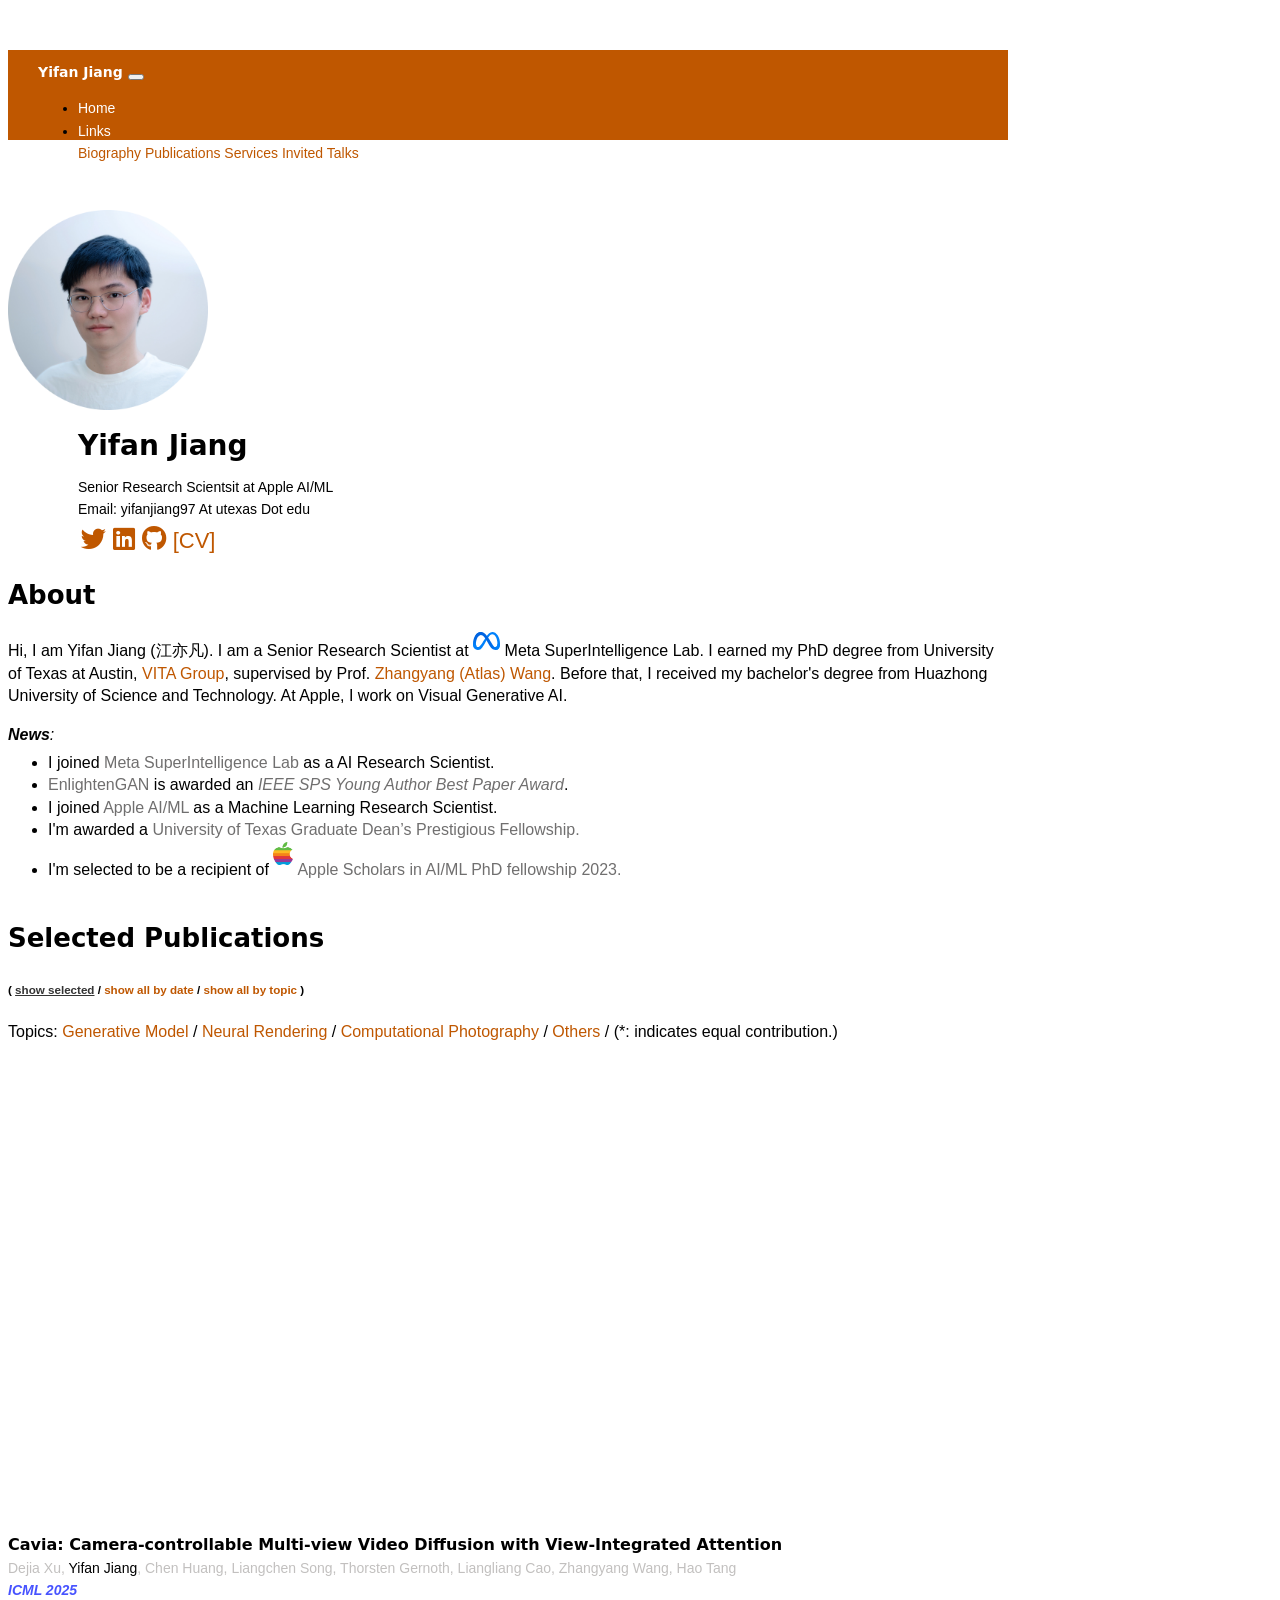
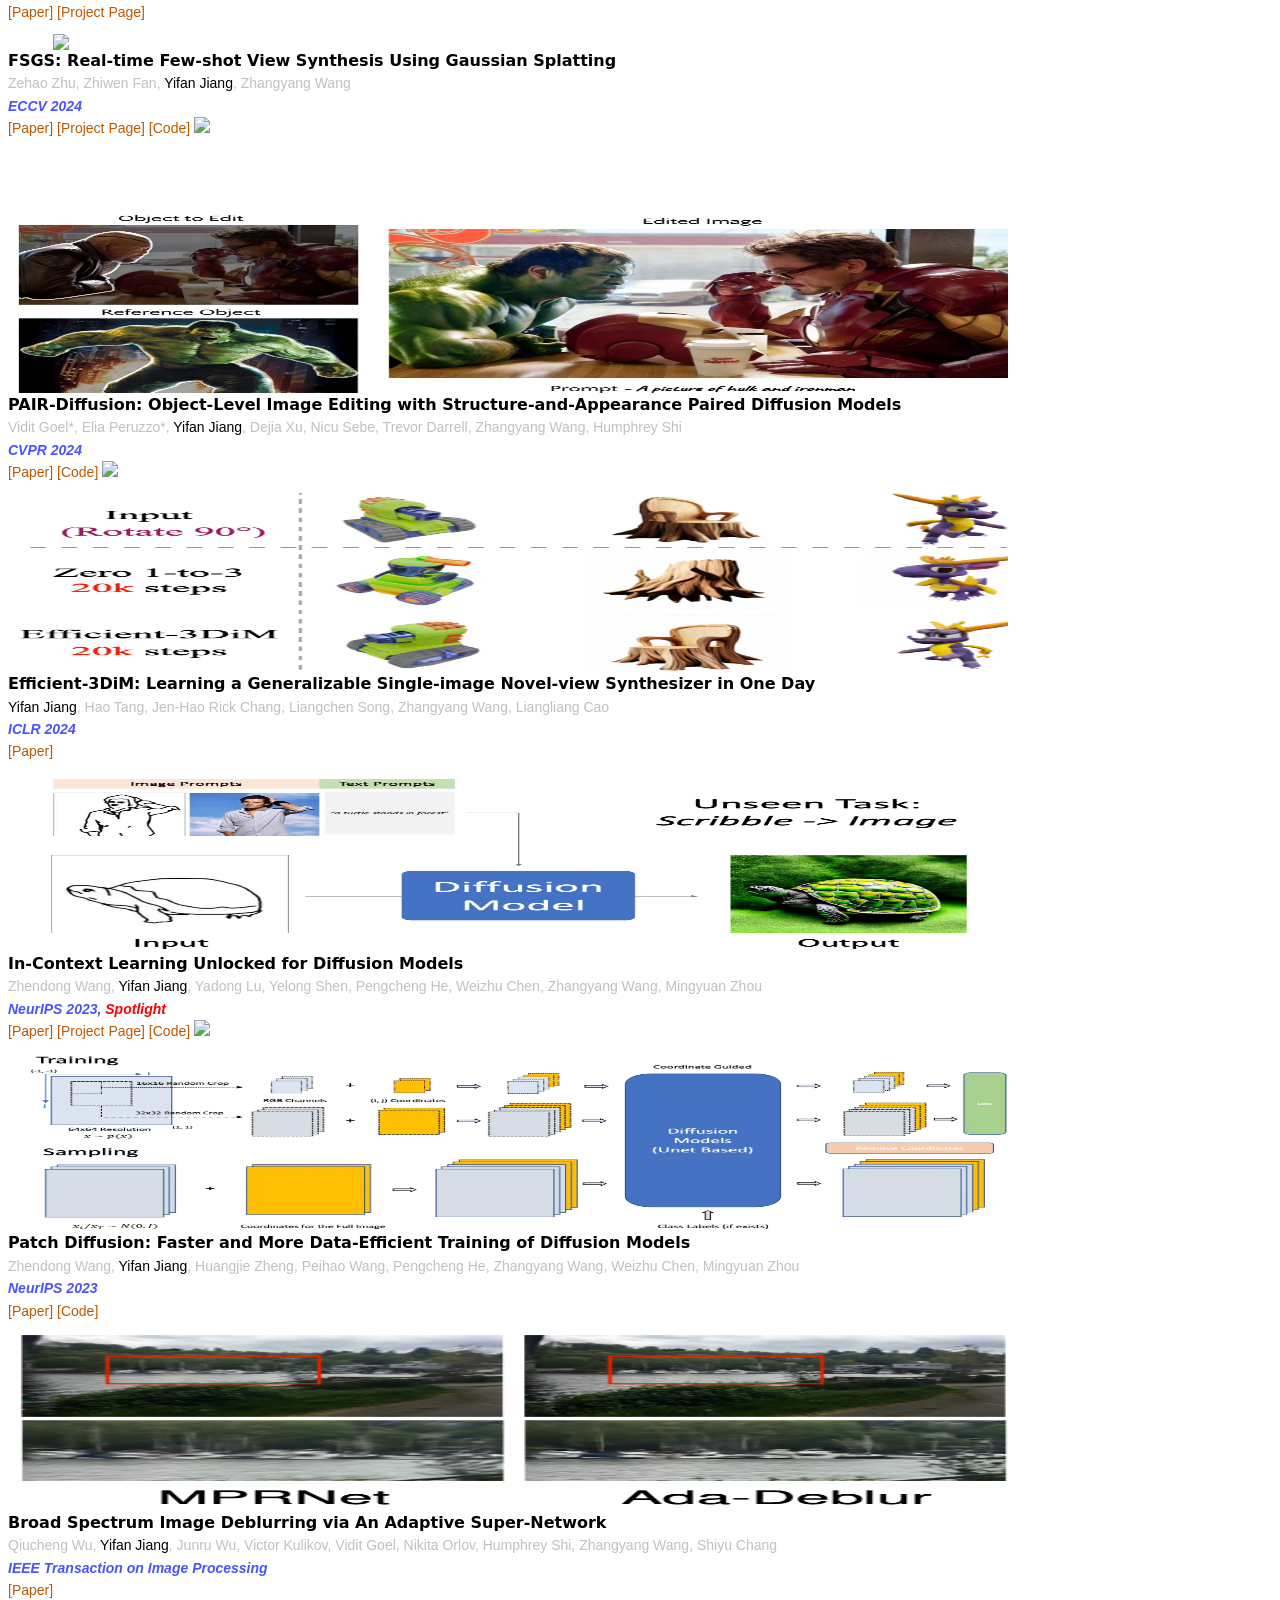
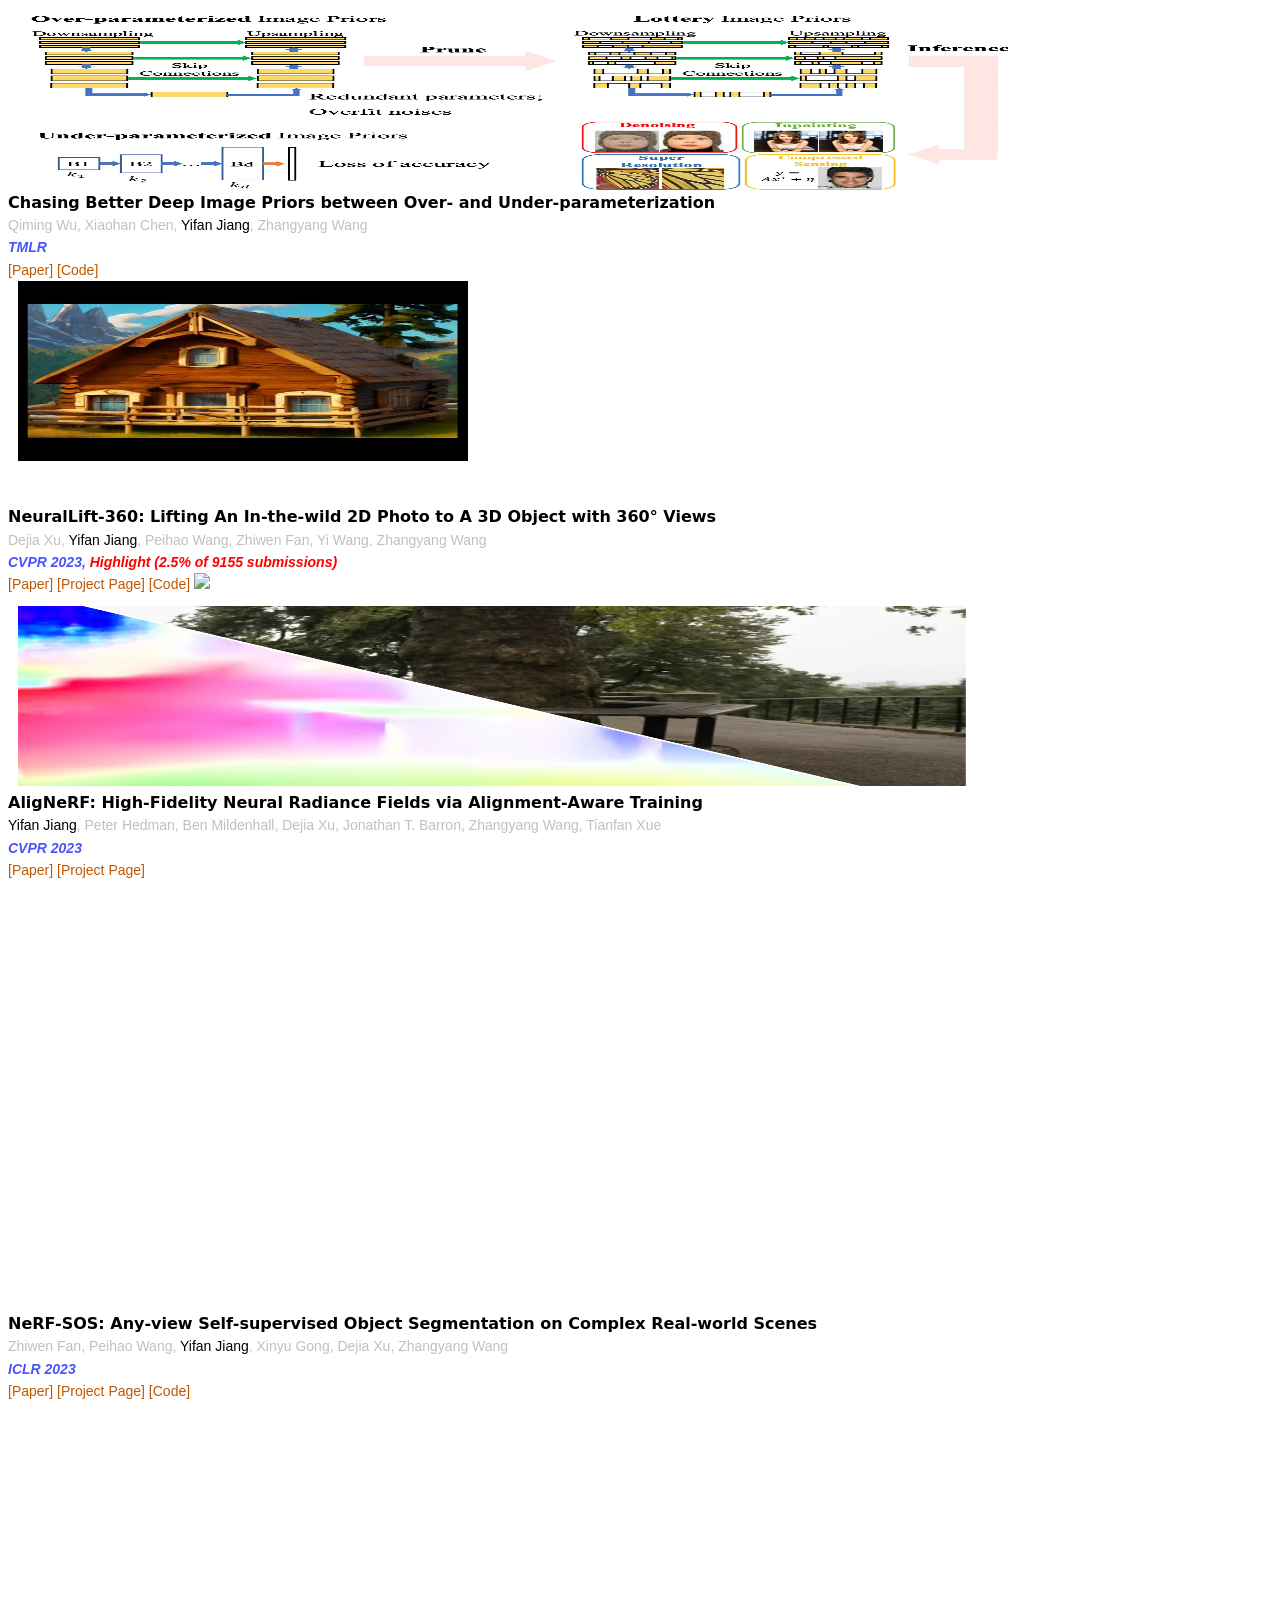
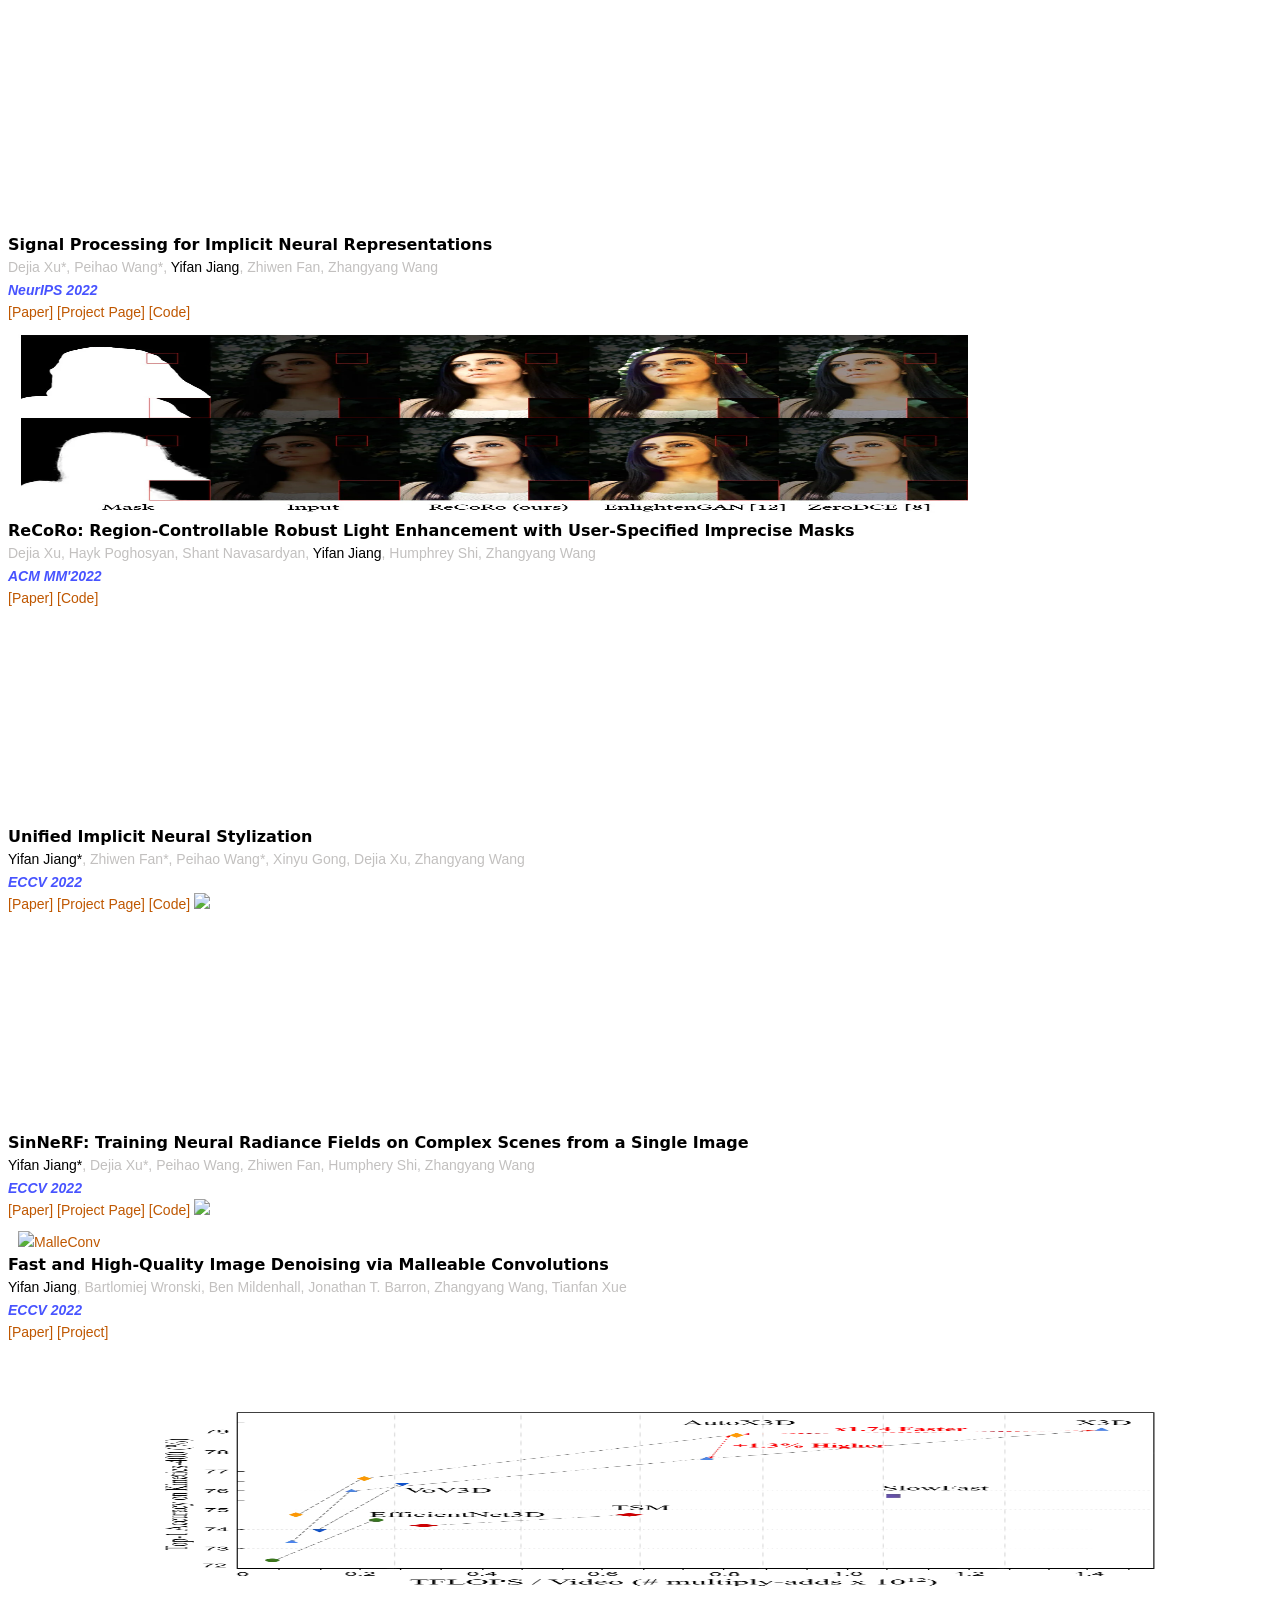
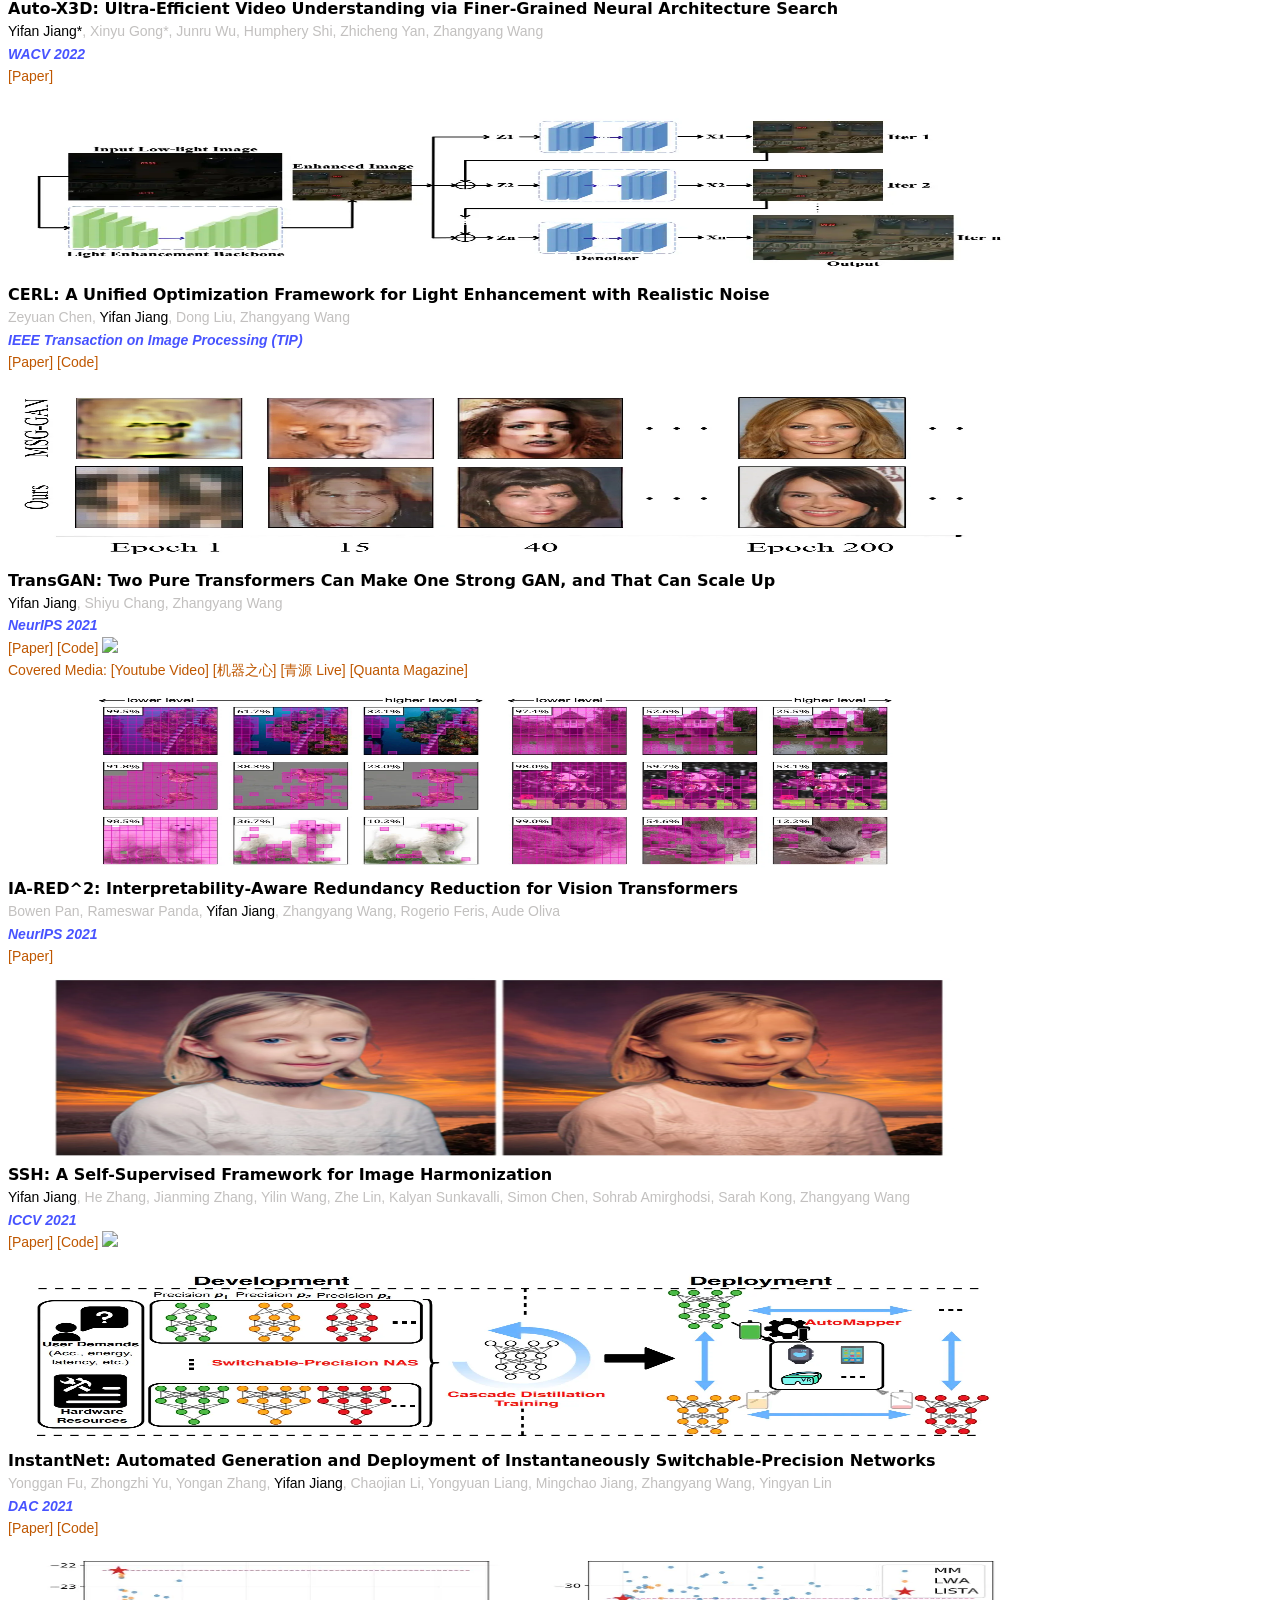
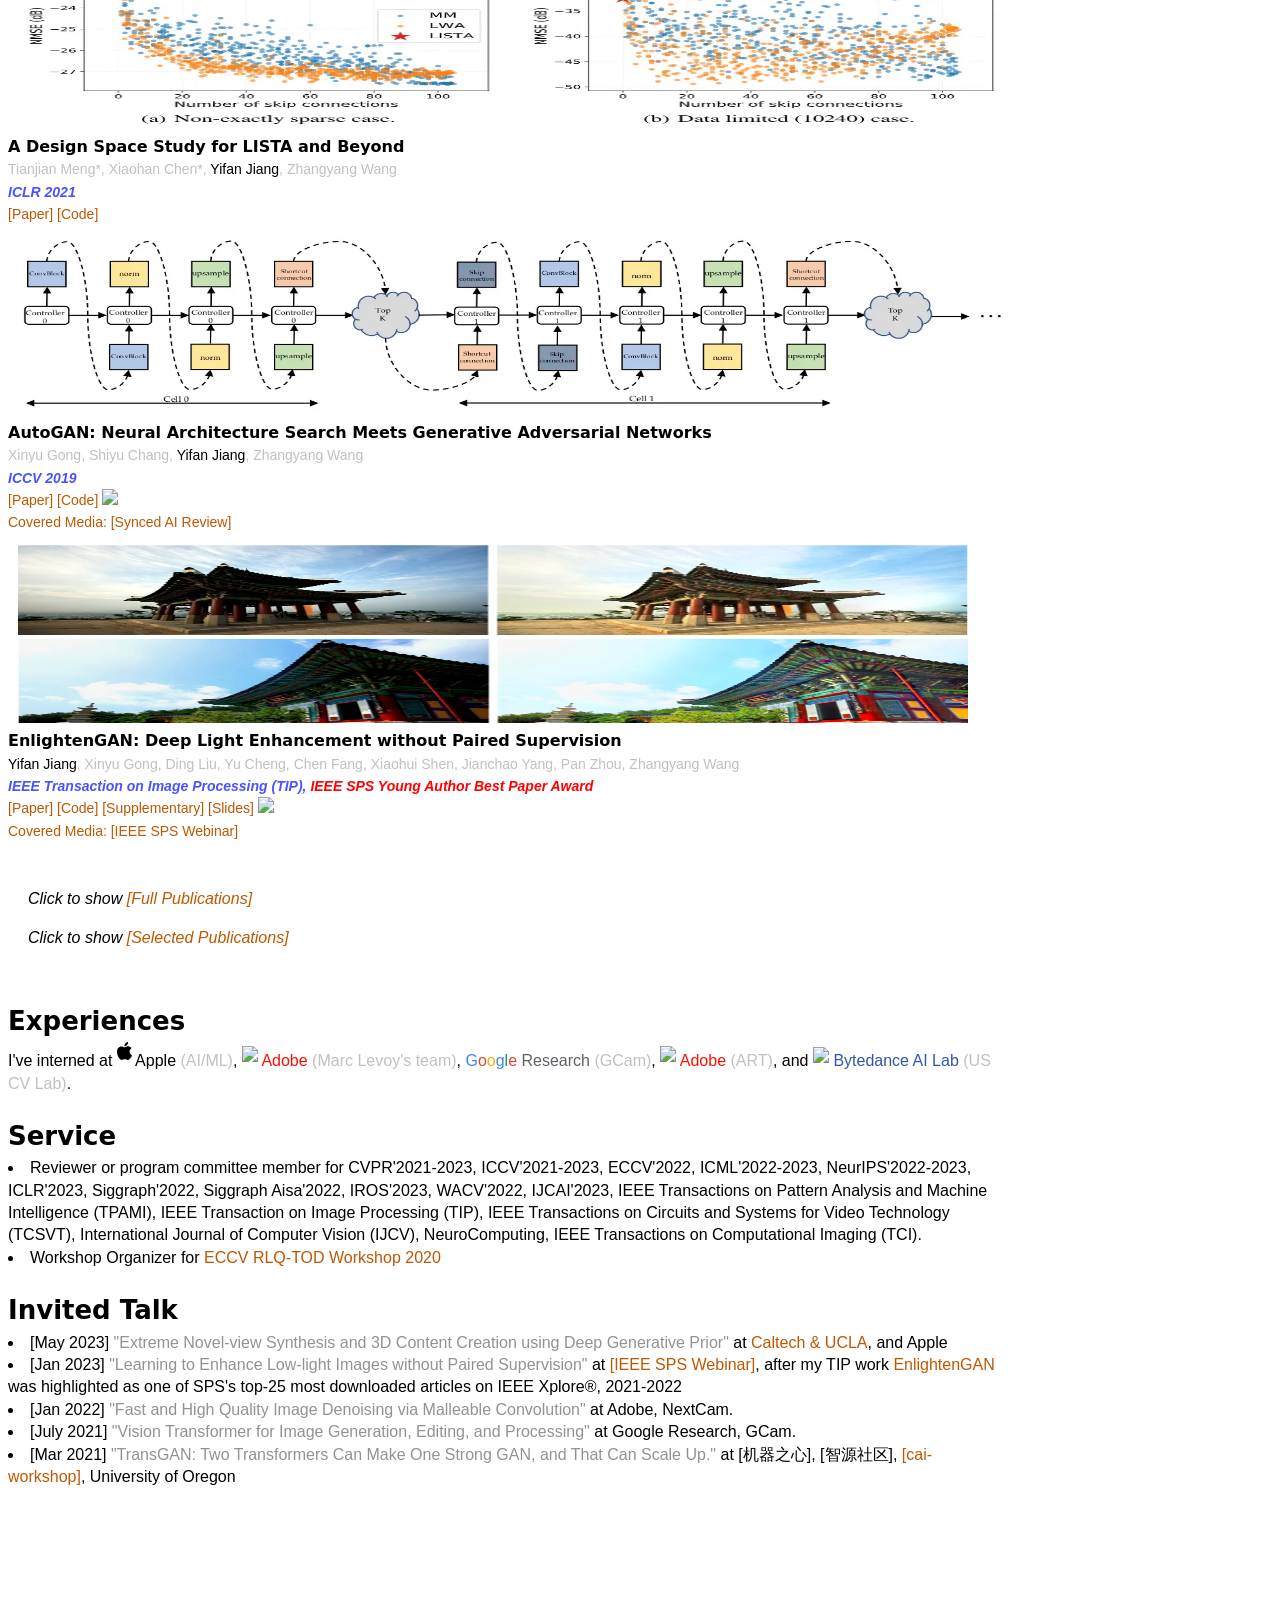
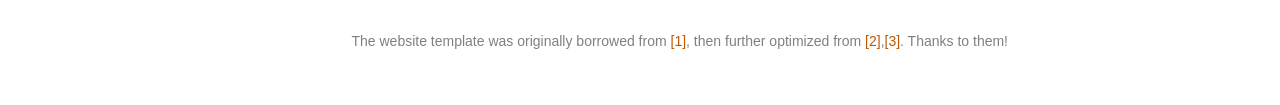
==== index.html @ 9517bfba "job updated" ====
<!DOCTYPE html>
<!-- saved from url=(0021)https://yifanjiang.net/ -->
<html lang="en" class="YifanJiang">

<head>
    <meta http-equiv="Content-Type" content="text/html; charset=UTF-8">
    

    <meta http-equiv="X-UA-Compatible" content="IE=edge">
    <meta name="viewport" content="width=device-width, initial-scale=1, shrink-to-fit=no">
    <meta name="description" content="Yifan Jiang">
    <meta name="author" content="Yifan Jiang">
    <meta name="keywords" content="Yifan Jiang,ComputerVision,Machine,Learning">

    <script type="text/javascript" async="" src="./analytics.js"></script>
    <script async="" src="./analytics.js"></script>
    <!-- <script src="./9JZkBilUSmGpH8F5SvwGOfpXbTA.js"></script> -->
    <script src="./js"></script>
    <link href="./assets/favicon.png" rel="icon">
    <link rel="stylesheet" href="https://cdnjs.cloudflare.com/ajax/libs/font-awesome/5.15.3/css/all.min.css" />
    <link rel="stylesheet" href="https://cdn.jsdelivr.net/gh/jpswalsh/academicons@1/css/academicons.min.css">

    <!-- Google tag (gtag.js) -->
    <script async src="https://www.googletagmanager.com/gtag/js?id=G-02L3BXBHCW"></script>
    <script>
    window.dataLayer = window.dataLayer || [];
    function gtag(){dataLayer.push(arguments);}
    gtag('js', new Date());

    gtag('config', 'G-02L3BXBHCW');
    </script>
    


    <link href="./bootstrap.min.css" rel="stylesheet">

    <link href="./css" rel="stylesheet">


    <link href="./fontawesome.css" rel="stylesheet">
    <link href="./solid.css" rel="stylesheet">
    <!-- <link href="./brands.css" rel="stylesheet"> -->

    <!-- <link href="./academicons.min.css" rel="stylesheet"> -->

    <link href="./style.css" rel="stylesheet">
    <link href="./font.css" rel="stylesheet">
    <title>Yifan Jiang @ University of Texas at Austin</title>
</head>
<style>
    .tooltip {
        position: relative;
        display: inline-block;
        border-bottom: 1px dotted #bf5700;
    }
    
    .tooltip .tooltiptext {
        visibility: hidden;
        width: 120px;
        background-color: #bf5700;
        color: #fff;
        text-align: center;
        border-radius: 6px;
        padding: 5px 0;
        
        /* 定位 */
        position: absolute;
        z-index: 1;
        top: 105%;
    }
    
    .tooltip:hover .tooltiptext {
        visibility: visible;
    }
</style>
<body data-gr-c-s-loaded="true">
    <div class="container-fluid">
        <nav class="navbar navbar-expand-sm navbar-dark fixed-top">

            <div class="container-fluid">
                <a class="navbar-brand" href="https://yifanjiang.net/#">
                    <serif>Yifan Jiang</serif>
                </a>
                <button class="navbar-toggler" type="button" data-toggle="collapse" data-target="#navbarToggler"
                    aria-controls="navbarToggler" aria-expanded="false" aria-label="Toggle navigation">
                    <span class="navbar-toggler-icon"></span>
                </button>
                <div class="collapse navbar-collapse" id="navbarToggler">
                    <ul class="navbar-nav ml-auto">
                        <li class="nav-item">
                            <a class="nav-item nav-link" href="https://yifanjiang.net/#home">Home</a>
                        </li>
                        <li class="nav-item dropdown">
                            <a class="nav-link dropdown-toggle" href="https://yifanjiang.net/#"
                                id="navbarDropdownMenuLink" role="button" data-toggle="dropdown" aria-haspopup="true"
                                aria-expanded="false">
                                Links
                            </a>
                            
                            <div class="dropdown-menu dropdown-menu-right dropdown-menu-xl-left"
                                aria-labelledby="navbarDropdownMenuLink">
                                <a class="dropdown-item" href="https://yifanjiang.net/#bio">Biography</a>
                                <a class="dropdown-item" href="https://yifanjiang.net/#pub">Publications</a>
                                <a class="dropdown-item" href="https://yifanjiang.net/#services">Services</a>
                                <a class="dropdown-item" href="https://yifanjiang.net/#invited-talks">Invited Talks</a>
                            </div>
                        </li>
                    </ul>
                </div>
            </div>
        </nav>
        <div class="sec-wrapper home-wrapper" id="home" style="background-color: white;">
            <div class="container-fluid">
                <div class="row align-items-center">
                    <div class="picture">
                        <div class="col-sm-auto col-wrapper">
                            <img src="./YifanJiang.jpg" class="img-responsive" style="width: 200px;" alt="Yifan Jiang">
                        </div>
                    </div>
                    <div class="col-sm col-wrapper">
                        <div class="description">
                            <h1 class="name">Yifan Jiang</h1>
                            <div>Senior Research Scientsit at Apple AI/ML</div>
                            <div>Email: yifanjiang97 At utexas Dot edu</div>
                            <div >
                                
                                <a href="https://scholar.google.com/citations?user=PMeFEOIAAAAJ&hl=en" class="ai ai-google-scholar"></a>
                                <a href="https://twitter.com/YifanJiang17" class="fab fa-twitter"></a>
                                <a href="https://www.linkedin.com/in/yifanjiang97/" class="fab fa-linkedin"></a>
                                <a href="https://github.com/yifanjiang19" class="fab fa-github"></a>
                                <!-- <br> -->
                                <a style="font-size: 22px;" href="./Yifan_Jiang_CV.pdf">[CV]</a>
                                <!-- <a href="./RS.pdf">[Research Statement]</a> -->
                                <!-- <a href="./Yifan_Jiang_CV.pdf">[CV]</a>
                                <a href="./Research_Statement.pdf">[Research Statement]</a>
                                <a href="https://github.com/yifanjiang19">[Github]</a>
                                <a href="https://scholar.google.com/citations?user=PMeFEOIAAAAJ&hl=en" >[Google Scholar]</a>
                                <a href="https://twitter.com/YifanJiang17">[Twitter]</a> -->
                            </div>
                        </div>
                    </div>
                    <!-- <div class="col-sm-12 col-lg col-wrapper">
                        <div class="interests">
                            <h2 class="section-title">Research Interests</h2>
                            <ul>
                                <li>Generative Models</li>
                                <li>Computational Photography</li>
                                <li>3D Vision</li>
                            </ul>
                        </div>
                    </div> -->
                </div>
            </div>
        </div>
        <div class="sec-wrapper bio-wrapper" id="bio">
            <div class="container-fluid">
                <div class="row">
                    <div class="col col-wrapper">
                    </div>
                </div>
                <div class="row">
                    <div class="col col-wrapper" style="font-size:12pt">
                        <div class="col col-wrapper">
                            <div class="section-title">About</div>
                        </div>
                        <p>
                            Hi, I am Yifan Jiang (江亦凡). I am a Senior Research Scientist at <img src="./assets/Meta.svg" style="height: 18px; margin-bottom: 6px;"></img> Meta SuperIntelligence Lab. I earned my PhD degree from University of Texas at Austin, <a
                                href="https://vita-group.github.io">VITA Group</a>, supervised by Prof. <a
                                href="https://vita-group.github.io">Zhangyang (Atlas) Wang</a>. Before that, I received my bachelor's degree from Huazhong University of Science and Technology. At Apple, I work on Visual Generative AI. 
                            
                            <!-- My interests include Deep Learning and Computer Vision. Now I mainly work on the area of Generative Models, Computational Photography, and 3D vision. -->
                        </p>
                        <!-- <p id="research-interests">The central goal of my research is to develop intelligent machines with the capacity to faithfully recreate our visual
                            reality. I strive to achieve this by bridging the gap between the visual contents from physical world and from virtual environment. My research aims to contribute to the advancement of techniques enabling more effective restoration of our visual world in digital formats, as well as facilitating the seamless rendering of artistic effects with greater ease and finesse. Especially, I mainly study three topics:</p>
                        <ul>
                            <li><b>Generative Model:</b> Generative Adversarial Networks, Diffusion Model, Variational Autoencoder</li>
                            <li><b>Neural Rendering:</b> Differentiable Rendering, Image-based Rendering, Neural Radiance Fields</li>
                            <li><b>Computational Phtography:</b> Inverse Problem, 2D/3D Editing and Manipulation</li>
                        </ul> -->

                        <P style="font-style:italic">
                            <b>News</b>: 
                            <ul style="margin-top: -10px;">
                                <li>I joined <a style="color:#706f6f;">Meta SuperIntelligence Lab</a> as a AI Research Scientist.</li>
                                <li><a href="https://arxiv.org/abs/1906.06972" style="color:#706f6f;">EnlightenGAN</a> is awarded an <a style="color:#706f6f;font-style:italic">IEEE SPS Young Author Best Paper Award</a>.</li>
                                <li>I joined <a style="color:#706f6f;">Apple AI/ML</a> as a Machine Learning Research Scientist.</li>
                                <li> I'm awarded a <a href="https://gradschool.utexas.edu/finances/fellowships/deans-supplement" style="color:#706f6f;">University of Texas Graduate Dean’s Prestigious Fellowship.</a></li>
                                <li>I'm selected to be a recipient of <img style="width:20px; margin-bottom:10px; margin-right:4px" src="./assets/apple_1.png"></img><a href="https://machinelearning.apple.com/updates/apple-scholars-aiml-2023" style="color:#706f6f;">Apple Scholars in AI/ML PhD fellowship 2023.</a> </li>
                            </ul>
                        </P>

                        <!-- <div >
                            <a style="font-size:14pt; font-weight:bold">News</a>
                            <li style="font-style:italic">I received <img style="width:14px; margin-bottom:6px; margin-right:4px" src="./assets/Apple.svg"></img><a style="color:#706f6f;">Apple PhD Fellowship 2023.</a></li>
                            <li> EnlightenGAN has been identified as Top-25 downloaded articles, among papers published in all 19 Transactions (including the famous SPM, TIP, TSP, TMI, TCI…) owned by IEEE Signal Processing Society.</li>
                            <li>Oct 2021: One papers is accepted by WACV'2022.</li>
                            <li>Sept 2021: Two papers are accepted by NeurIPS'2021.</li>
                            <li>July 2021: One paper is accepted by ICCV'2021.</li>
                            <li>May 2021: I will join <i style="font-weight:bold">Google Research</i> as a research intern this summer.</li>
                            <li>Feb 2021: One paper is accepted by DAC'2021.</li>
                            <li>Jan 2021: One paper is accepted by ICLR'2021.</li>
                            <li>Dec 2020: One paper is accepted by IEEE TIP.</li>
                            <li>Oct 2020: <a href="https://arxiv.org/abs/1906.06972">EnlightenGAN</a> is included into the open-source GNU Image Manipulation Program toolbox (<a href="https://github.com/kritiksoman/GIMP-ML">GIMP-ML</a>), as enighten plugin. I will keep on developing practical tools for real-world application!</li> 
                            <li>July 2020: I will co-lead <a href="https://rlq-tod.github.io/index.html">ECCV RLQ-TOD Workshop 2020</a>. Welcome to submit your work and join the challenge!</li>
                            <li>May 2020: I will join <i style="font-weight:bold">Adobe</i> as a research intern during this summer in San Jose, CA.</li>
                        </div> -->



                    </div>
                </div>
            </div>
        </div>
<!-- 
        <div class="sec-wrapper exp-wrapper" id="exp">
            <div class="container-fluid">
                <div class="row">
                    <div class="col col-wrapper">
                        <div class="section-title">Experience</div>
                    </div>
                </div>

                <div class="row align-items-center section-item">
                    <div class="col-sm-9 col-lg-12 col-wrapper">
                        <div class="row">
                            <div class="figure">
                                <a href="https://research.google/"><img src="./assets/adobe.png"></a>
                            </div>
                            <div class="col-lg-4 col-wrapper">
                                <div class="title">
                                    <a href="https://www.adobe.com/careers.html">Adobe</a>
                                </div>
                                <div class="info">
                                    <div>Research Intern with <a href="http://graphics.stanford.edu/~levoy/">Marc
                                            Levoy</a>'s team</div>
                                    <div>Working with:
                                        <a href="https://likesum.github.io/">Zhihao Xia</a>,
                                        <a href="https://ceciliavision.github.io/">Cecilia Zhang</a>,
                                        <a href="https://xiuming.info/">Xiuming Zhang</a>,
                                        <a href="https://people.csail.mit.edu/jiawen/">Jiawen Chen</a>
                                    </div>
                                    <div class="location">Sanjose, CA, USA</div>
                                </div>
                            </div>
                            <div class="col-md-4 col-wrapper">
                                <time>May. 2022 - </time>
                            </div>
                        </div>
                    </div>
                </div>

                <div class="row align-items-center section-item">
                    <div class="col-sm-9 col-lg-12 col-wrapper">
                        <div class="row">
                            <div class="figure">
                                <a href="https://research.google/"><img src="./assets/google.png"
                                        style="height:80%; width:80%"></a>
                            </div>
                            <div class="col-lg-4 col-wrapper">
                                <div class="title">
                                    <a href="https://research.google/">Google Research</a>
                                </div>
                                <div class="info">
                                    <div>Research Intern with Gcam team</div>
                                    <div>Worked with:
                                        <a href="https://people.csail.mit.edu/tfxue/">Tianfan Xue</a>,
                                        <a href="https://bartwronski.com/about/">Bartlomiej Wronski</a>,
                                        <a href="https://bmild.github.io/">Ben Mildenhall</a>,
                                        <a href="https://scholar.google.co.uk/citations?user=dNCrPskAAAAJ&hl=en">Peter
                                            Hedman</a>,
                                        <a href="https://jonbarron.info/">Jonathan T. Barron</a>
                                    </div>
                                    <div class="location">Mountain View, CA, USA</div>
                                </div>
                            </div>
                            <div class="col-md-4 col-wrapper">
                                <time>May. 2021 - May. 2022</time>
                            </div>
                        </div>
                    </div>
                </div>

                <div class="row align-items-center section-item">
                    <div class="col-sm-9 col-lg-12 col-wrapper">
                        <div class="row">
                            <div class="figure">
                                <a href="https://www.adobe.com/careers.html"><img src="./assets/adobe.png"></a>
                            </div>
                            <div class="col-lg-4 col-wrapper">
                                <div class="title">
                                    <a href="https://www.adobe.com/careers.html">Adobe</a>
                                </div>
                                <div class="info">
                                    <div>Research Intern with Applied Research Team</div>
                                    <div>Worked with:
                                        <a href="https://sites.google.com/site/hezhangsprinter/">He Zhang</a>,
                                        <a href="https://jimmie33.github.io/">Jianming Zhang</a>,
                                        <a href="https://yilinwang.org/">Yilin Wang</a>,
                                        <a href="https://sites.google.com/site/zhelin625/">Zhe Lin</a>,
                                        <a href="http://www.kalyans.org/">Kalyan Sunkavalli</a>,
                                    </div>
                                    <div class="location">Sanjose CA, USA</div>
                                </div>
                            </div>
                            <div class="col-md-4 col-wrapper">
                                <time>May. 2020 - Aug. 2020</time>
                            </div>
                        </div>
                    </div>
                </div>

                <div class="row align-items-center section-item">
                    <div class="col-sm-9 col-lg-12 col-wrapper">
                        <div class="row">
                            <div class="figure">
                                <a href="https://openreview.net/forum?id=GMgHyUPrXa"><img
                                        src="./assets/ByteDance_Logo.png" alt="ISTA"></a>
                            </div>
                            <div class="col-lg-4 col-wrapper">

                                <div class="title">
                                    <a href="https://ailab.bytedance.com/">Bytedance AI Lab</a>
                                </div>
                                <div class="info">
                                    <div>Research Intern</div>
                                    <div>Worked with: <a
                                            href="https://scholar.google.com/citations?user=PGtHUI0AAAAJ&hl=en">Ding
                                            Liu</a>, <a
                                            href="https://scholar.google.com/citations?user=Vu1OqIsAAAAJ&hl=en">Chen
                                            Fang</a>, and <a
                                            href="https://scholar.google.com/citations?user=pViZYwIAAAAJ&hl=en">Xiaohui
                                            Shen</a>,
                                        <a href="http://scholar.google.com/citations?user=HWFvq_wAAAAJ&hl=en">Jianchao
                                            Yang</a>.
                                    </div>
                                    <div class="location">Beijing, China</div>
                                </div>
                            </div>
                            <div class="col-md-4 col-wrapper">
                                <time>Jan. 2019 - June. 2019</time>
                            </div>
                        </div>
                    </div>
                </div> -->

            <!-- </div>
        </div> -->

        <div class="sec-wrapper pub-wrapper" id="pub">
            <div class="container-fluid" id="main-pub-container">
                <div class="row">
                    <div class="col col-wrapper">
                        <div class="section-title" id="selected_publication">Selected Publications</div>
                    </div>
                </div>
                <h5 class="subtitle" id="all-publications">
                    (
                    <a id="publication-by-selected" href="javascript:;" ,="" onclick="publicationBySelected();"
                        class="activated">show selected</a> /
                    <a id="publication-by-date" href="javascript:;" ,="" onclick="publicationByDate();" class="">show
                        all by date</a> /
                    <a id="publication-by-topic" href="javascript:;" ,="" onclick="publicationByTopic();" class="">show
                        all by topic</a>
                    )
                </h5>
                <p class="subtitle-aux"><span class="bold">Topics:</span>
                    <a href="./#topic-Generative-Model" onclick="return publicationByTopicSpecific(this)"
                        data-topic="Generative-Model" class="">Generative Model</a> /
                    <a href="./#topic-3D-Vision" onclick="return publicationByTopicSpecific(this)"
                        data-topic="3D-Vision" class="">Neural Rendering</a> /
                    <a href="./#topic-Image-Synthesis-and-Processing" onclick="return publicationByTopicSpecific(this)"
                        data-topic="Image-Synthesis-and-Processing" class="">Computational Photography</a> /
                    <a href="./#topic-AutoML-and-Efficiency" onclick="return publicationByTopicSpecific(this)"
                        data-topic="AutoML-and-Efficiency" class="">Others</a> /
                    <span class="note">(*: indicates equal contribution.)</span>
                </p>

                

                <div id="main-pub-card-container" class="">

                    <div class="pub-card" data-topic="3D-Vision" data-year="2024" data-selected="true">
                        <div class="row align-items-center section-item">
                            <div class="col-xs-12 col-md-3 col-lg-4 col-wrapper">
                                <div class="figure">
                                    <div style="overflow: hidden;">
                                        <!-- <img src="./assets/cavia.mp4" style="padding-left:45px; float:left; display:inline"></img> -->
                                        <video src="./assets/cavia.mp4" style="width:95%; float:left;margin-left:2%; display:inline" loop autoplay muted
                                            playsinline></video>
                                    </div>
                                </div>
                            </div>
                            <div class="col-xs-12 col-md-9 col-lg-8 col-wrapper">
                                <div class="title">
                                    <a>
                                        Cavia: Camera-controllable Multi-view Video Diffusion with View-Integrated Attention
                                    </a>
                                </div>
                                <div class="authors">
                                    Dejia Xu,
                                    <me>Yifan Jiang</me>, 
                                    Chen Huang,
                                    Liangchen Song, 
                                    Thorsten Gernoth, 
                                    Liangliang Cao, 
                                    Zhangyang Wang, 
                                    Hao Tang
                                </div>
                                <div><a id="conference">ICML 2025</a></div>
                                <a href="https://arxiv.org/abs/2410.10774">[Paper]</a>
                                <a href="https://ir1d.github.io/Cavia/">[Project Page]</a>
                                </div>
                        </div>
                    </div> 

                    <div class="pub-card" data-topic="3D-Vision" data-year="2024" data-selected="false">
                        <div class="row align-items-center section-item">
                            <div class="col-xs-12 col-md-3 col-lg-4 col-wrapper">
                                <div class="figure">
                                    <div style="overflow: hidden;">
                                        <img src="./assets/FSGS_gif.gif" style="padding-left:45px; float:left; display:inline"></img>
                                    </div>
                                </div>
                            </div>
                            <div class="col-xs-12 col-md-9 col-lg-8 col-wrapper">
                                <div class="title">
                                    <a>
                                        FSGS: Real-time Few-shot View Synthesis Using Gaussian Splatting
                                    </a>
                                </div>
                                <div class="authors">
                                    Zehao Zhu,
                                    Zhiwen Fan,
                                    <me>Yifan Jiang</me>, 
                                    Zhangyang Wang
                                </div>
                                <div><a id="conference">ECCV 2024</a></div>
                                <a href="https://arxiv.org/pdf/2312.00451">[Paper]</a>
                                <a href="https://zehaozhu.github.io/FSGS/">[Project Page]</a>
                                <a href="https://github.com/VITA-Group/FSGS">[Code]</a>
                                <img src="https://img.shields.io/github/stars/VITA-Group/FSGS?style=social"></img>
                            </div>
                        </div>
                    </div> 

                    <div class="pub-card" data-topic="Generative-Model" data-year="2024" data-selected="true">
                        <div class="row align-items-center section-item">
                            <div class="col-xs-12 col-md-3 col-lg-4 col-wrapper">
                                <div class="figure">
                                    <div style="overflow: hidden;">
                                        <!-- <video src="./assets/pair_diffusion.mp4" style="width:90%; padding-left:10px; float:left; margin-top: -20px; display:inline" loop autoplay muted
                                        playsinline></video> -->
                                        <img src="./webp/pair_diffusion.webp" style="width:100%; padding-left:10px; float:left; display:inline"></img>
                                    </div>
                                </div>
                            </div>
                            <div class="col-xs-12 col-md-9 col-lg-8 col-wrapper">
                                <div class="title">
                                    <a>
                                        PAIR-Diffusion: Object-Level Image Editing with Structure-and-Appearance Paired Diffusion Models
                                    </a>
                                </div>
                                <div class="authors">
                                    Vidit Goel*, 
                                    Elia Peruzzo*, 
                                    <me>Yifan Jiang</me>, 
                                    Dejia Xu, 
                                    Nicu Sebe, 
                                    Trevor Darrell, 
                                    Zhangyang Wang, 
                                    Humphrey Shi
                                </div>
                                <div><a id="conference">CVPR 2024</a></div>
                                <a href="https://arxiv.org/abs/2303.17546#">[Paper]</a>
                                <a href="https://github.com/Picsart-AI-Research/PAIR-Diffusion">[Code]</a>
                                <img src="https://img.shields.io/github/stars/Picsart-AI-Research/PAIR-Diffusion?style=social"></img>
                            </div>
                        </div>
                    </div> 

                    <div class="pub-card" data-topic="Generative-Model" data-year="2024" data-selected="false">
                        <div class="row align-items-center section-item">
                            <div class="col-xs-12 col-md-3 col-lg-4 col-wrapper">
                                <div class="figure">
                                    <div style="overflow: hidden;">
                                        <!-- <video src="./assets/pair_diffusion.mp4" style="width:90%; padding-left:10px; float:left; margin-top: -20px; display:inline" loop autoplay muted
                                        playsinline></video> -->
                                        <img src="./assets/efficient_3dim.jpeg" style="width:100%; padding-left:10px; float:left; display:inline"></img>
                                    </div>
                                </div>
                            </div>
                            <div class="col-xs-12 col-md-9 col-lg-8 col-wrapper">
                                <div class="title">
                                    <a>
                                        Efficient-3DiM: Learning a Generalizable Single-image Novel-view Synthesizer in One Day
                                    </a>
                                </div>
                                <div class="authors">
                                    <me>Yifan Jiang</me>, 
                                    Hao Tang,
                                    Jen-Hao Rick Chang, 
                                    Liangchen Song, 
                                    Zhangyang Wang, 
                                    Liangliang Cao
                                </div>
                                <div><a id="conference">ICLR 2024</a></div>
                                <a href="https://arxiv.org/abs/2310.03015">[Paper]</a>
                            </div>
                        </div>
                    </div> 

                    

                    <div class="pub-card" data-topic="Generative-Model" data-year="2023" data-selected="true">
                        <div class="row align-items-center section-item">
                            <div class="col-xs-12 col-md-3 col-lg-4 col-wrapper">
                                <div class="figure">
                                    <div style="overflow: hidden;">
                                        <img src="./webp/prompt_diffusion.webp" style="width:100%; padding-left:10px; float:left; display:inline"></img>
                                    </div>
                                </div>
                            </div>
                            <div class="col-xs-12 col-md-9 col-lg-8 col-wrapper">
                                <div class="title">
                                    <a>
                                        In-Context Learning Unlocked for Diffusion Models
                                    </a>
                                </div>
                                <div class="authors">
                                    Zhendong Wang, 
                                    <me>Yifan Jiang</me>, 
                                    Yadong Lu, 
                                    Yelong Shen, 
                                    Pengcheng He, 
                                    Weizhu Chen, 
                                    Zhangyang Wang, 
                                    Mingyuan Zhou
                                </div>
                                <div><a id="conference">NeurIPS 2023,</a> <a id="conference"style="color:red; font-style: italic;">Spotlight</a></div>
                                <a href="https://arxiv.org/abs/2305.01115">[Paper]</a>
                                <a href="https://zhendong-wang.github.io/prompt-diffusion.github.io/">[Project Page]</a>
                                <a href="https://github.com/Zhendong-Wang/Prompt-Diffusion">[Code]</a>
                                <img src="https://img.shields.io/github/stars/Zhendong-Wang/Prompt-Diffusion?style=social"></img>
                            </div>
                        </div>
                    </div> 

                    <div class="pub-card" data-topic="Generative-Model" data-year="2023" data-selected="false">
                        <div class="row align-items-center section-item">
                            <div class="col-xs-12 col-md-3 col-lg-4 col-wrapper">
                                <div class="figure">
                                    <div style="overflow: hidden;">
                                        <img src="./webp/patch_diffusion.webp" style="width:100%; padding-left:10px; float:left; display:inline"></img>
                                    </div>
                                </div>
                            </div>
                            <div class="col-xs-12 col-md-9 col-lg-8 col-wrapper">
                                <div class="title">
                                    <a>
                                        Patch Diffusion: Faster and More Data-Efficient Training of Diffusion Models
                                    </a>
                                </div>
                                <div class="authors">
                                    Zhendong Wang, 
                                    <me>Yifan Jiang</me>, 
                                    Huangjie Zheng, 
                                    Peihao Wang, 
                                    Pengcheng He, 
                                    Zhangyang Wang, 
                                    Weizhu Chen, 
                                    Mingyuan Zhou
                                </div>
                                <div><a id="conference">NeurIPS 2023</a></div>
                                <a href="https://arxiv.org/abs/2304.12526">[Paper]</a>
                                <a href="https://github.com/Zhendong-Wang/Patch-Diffusion">[Code]</a>
                            </div>
                        </div>
                    </div> 

                    <div class="pub-card" data-topic="Image-Synthesis-and-Processing" data-year="2023" data-selected="false">
                        <div class="row align-items-center section-item">
                            <div class="col-xs-12 col-md-3 col-lg-4 col-wrapper">
                                <div class="figure">
                                    <div style="overflow: hidden;">
                                        <img src="./assets/adadeblur.png" style="width:100%; padding-left:10px; float:left; display:inline"></img>
                                    </div>
                                </div>
                            </div>
                            <div class="col-xs-12 col-md-9 col-lg-8 col-wrapper">
                                <div class="title">
                                    <a>
                                        Broad Spectrum Image Deblurring via An Adaptive Super-Network
                                    </a>
                                </div>
                                <div class="authors">
                                    Qiucheng Wu, 
                                    <me>Yifan Jiang</me>, 
                                    Junru Wu, 
                                    Victor Kulikov, 
                                    Vidit Goel, 
                                    Nikita Orlov, 
                                    Humphrey Shi,
                                    Zhangyang Wang, 
                                    Shiyu Chang
                                </div>
                                <div><a id="conference">IEEE Transaction on Image Processing</a></div>
                                <a>[Paper]</a>
                            </div>
                        </div>
                    </div> 
                    
                    <div class="pub-card" data-topic="Image-Synthesis-and-Processing" data-year="2023" data-selected="false">
                        <div class="row align-items-center section-item">
                            <div class="col-xs-12 col-md-3 col-lg-4 col-wrapper">
                                <div class="figure">
                                    <div style="overflow: hidden;">
                                        <img src="./webp/LIP.webp" style="width:100%; padding-left:10px; float:left; display:inline"></img>
                                    </div>
                                </div>
                            </div>
                            <div class="col-xs-12 col-md-9 col-lg-8 col-wrapper">
                                <div class="title">
                                    <a>
                                        Chasing Better Deep Image Priors between Over- and Under-parameterization
                                    </a>
                                </div>
                                <div class="authors">
                                    Qiming Wu,
                                    Xiaohan Chen,
                                    <me>Yifan Jiang</me>,
                                    Zhangyang Wang
                                </div>
                                <div><a id="conference">TMLR</a></div>
                                <a href="https://openreview.net/forum?id=EwJJks2cSa">[Paper]</a>
                                <a href="https://github.com/VITA-Group/Chasing-Better-DIPs">[Code]</a>
                            </div>
                        </div>
                    </div> 
                    
                    <div class="pub-card" data-topic="3D-Vision" data-year="2023" data-selected="true">
                        <div class="row align-items-center section-item">
                            <div class="col-xs-12 col-md-3 col-lg-4 col-wrapper">
                                <div class="figure">
                                    <div><img src="./assets/house.jpeg" style="width:45%; padding-left:10px; padding-right:0; padding-top:0; float:left; display:inline"></img></div>
                                    <div><video src="./assets/house.mp4" style="width:45%; padding-left:10px; float:left; display:inline" loop autoplay muted
                                        playsinline></video></div>
                                </div>
                            </div>
                            <div class="col-xs-12 col-md-9 col-lg-8 col-wrapper">
                                <div class="title">
                                    <a>
                                        NeuralLift-360: Lifting An In-the-wild 2D Photo to A 3D Object with 360° Views
                                    </a>
                                </div>
                                <div class="authors">
                                    Dejia Xu,
                                    <me>Yifan Jiang</me>,
                                    Peihao Wang,
                                    Zhiwen Fan,
                                    Yi Wang,
                                    Zhangyang Wang
                                </div>
                                <div><a id="conference">CVPR 2023, </a> <a id="conference"style="color:red; font-style: italic;">Highlight (2.5% of 9155 submissions)</a></div>
                                <a href="https://arxiv.org/pdf/2211.16431.pdf">[Paper]</a>
                                <a href="https://vita-group.github.io/NeuralLift-360/">[Project Page]</a>
                                <a href="https://github.com/VITA-Group/NeuralLift-360">[Code]</a>
                                <img src="https://img.shields.io/github/stars/VITA-Group/NeuralLift-360?style=social"></img>
                            </div>
                        </div>
                    </div> 
                    
                    <div class="pub-card" data-topic="3D-Vision" data-year="2023" data-selected="true">
                        <div class="row align-items-center section-item">
                            <div class="col-xs-12 col-md-3 col-lg-4 col-wrapper">
                                <div class="figure">
                                    <a href="https://arxiv.org/pdf/2211.09682.pdf">
                                        <img src="./webp/alignerf.webp" style="margin-left:10px; width:95%"></img>
                                </div>
                            </div>
                            <div class="col-xs-12 col-md-9 col-lg-8 col-wrapper">
                                <div class="title">
                                    <a>
                                        AligNeRF: High-Fidelity Neural Radiance Fields via Alignment-Aware Training
                                    </a>
                                </div>
                                <div class="authors">
                                    <me>Yifan Jiang</me>,
                                    Peter Hedman,
                                    Ben Mildenhall,
                                    Dejia Xu,
                                    Jonathan T. Barron,
                                    Zhangyang Wang,
                                    Tianfan Xue
                                </div>
                                <div><a id="conference">CVPR 2023</a></div>
                                <a href="https://arxiv.org/pdf/2211.09682.pdf">[Paper]</a>
                                <a href="https://yifanjiang.net/alignerf">[Project Page]</a>
                            </div>
                        </div>
                    </div>
                    <div class="pub-card" data-topic="3D-Vision" data-year="2023" data-selected="false">
                        <div class="row align-items-center section-item">
                            <div class="col-xs-12 col-md-3 col-lg-4 col-wrapper">
                                <div class="figure">
                                        <video src="./assets/nerf_sos.mp4" style="width:85%; margin-left:10px" loop
                                            autoplay muted playsinline></video>
                                </div>
                            </div>
                            <div class="col-xs-12 col-md-9 col-lg-8 col-wrapper">
                                <div class="title">
                                    <a>
                                        NeRF-SOS: Any-view Self-supervised Object Segmentation on Complex Real-world Scenes
                                    </a>
                                </div>
                                <div class="authors">
                                    Zhiwen Fan,
                                    Peihao Wang,
                                    <me>Yifan Jiang</me>,
                                    Xinyu Gong,
                                    Dejia Xu,
                                    Zhangyang Wang
                                </div>
                                <div><a id="conference">ICLR 2023</a></div>
                                <a href="https://arxiv.org/abs/2209.08776">[Paper]</a>
                                <a href="https://zhiwenfan.github.io/NeRF-SOS/">[Project Page]</a>
                                <a href="https://github.com/VITA-Group/NeRF-SOS">[Code]</a>
                            </div>
                        </div>
                    </div>
                    <div class="pub-card" data-topic="Image-Synthesis-and-Processing" data-year="2022" data-selected="false">
                        <div class="row align-items-center section-item">
                            <div class="col-xs-12 col-md-3 col-lg-4 col-wrapper">
                                <div class="figure">
                                        <!-- <img src="./assets/INSP.png" width="40%"></img> -->
                                        <video src="./assets/INSP.mp4" width="85%" style="margin-left: 10px;" loop autoplay muted playsinline></video>
                                </div>
                            </div>
                            <div class="col-xs-12 col-md-9 col-lg-8 col-wrapper">
                                <div class="title">
                                    <a>
                                        Signal Processing for Implicit Neural Representations
                                    </a>
                                </div>
                                <div class="authors">
                                    Dejia Xu*,
                                    Peihao Wang*,
                                    <me>Yifan Jiang</me>,
                                    Zhiwen Fan,
                                    Zhangyang Wang
                                </div>
                                <div><a id="conference">NeurIPS 2022</a></div>
                                <a href="https://arxiv.org/abs/2210.08772">[Paper]</a>
                                <a href="https://vita-group.github.io/INSP/">[Project Page]</a>
                                <a href="https://github.com/VITA-Group/INSP">[Code]</a>
                            </div>
                        </div>
                    </div>
                    
                    <div class="pub-card" data-topic="Image-Synthesis-and-Processing" data-year="2022" data-selected="false">
                        <div class="row align-items-center section-item">
                            <div class="col-xs-12 col-md-3 col-lg-4 col-wrapper">
                                <div class="figure">
                                        <img style='width: 95%; margin-left: 10px;' src="./webp/recoro.webp"></img>
                                </div>
                            </div>
                            <div class="col-xs-12 col-md-9 col-lg-8 col-wrapper">
                                <div class="title">
                                    <a>
                                        ReCoRo: Region-Controllable Robust Light Enhancement with User-Specified Imprecise Masks
                                    </a>
                                </div>
                                <div class="authors">
                                    Dejia Xu,
                                    Hayk Poghosyan,
                                    Shant Navasardyan,
                                    <me>Yifan Jiang</me>,
                                    Humphrey Shi,
                                    Zhangyang Wang
                                </div>
                                <div><a id="conference">ACM MM'2022</a></div>
                                <a href="https://github.com/Picsart-AI-Research/ReCoRo-Controllable-Low-Light-Image-Enhancement/blob/master/recoro_paper.pdf">[Paper]</a>
                                <a href="https://github.com/Picsart-AI-Research/ReCoRo-Controllable-Low-Light-Image-Enhancement">[Code]</a>
                            </div>
                        </div>
                    </div>

                    <!-- <div class="pub-card" data-topic="Generative-Model" data-year="2022" data-selected="false">
                        <div class="row align-items-center section-item">
                            <div class="col-xs-12 col-md-3 col-lg-4 col-wrapper">
                                <div class="figure">
                                    <video src="./assets/rpca_stylegan.mp4" width="80%" style="padding-left:30px" loop autoplay muted playsinline></video>
                                </div>
                            </div>
                            <div class="col-xs-12 col-md-9 col-lg-8 col-wrapper">
                                <div class="title">
                                    <a>
                                        Grasping the Arrow of Time from the Singularity: Decoding Micromotion in
                                        Low-dimensional Latent Spaces from StyleGAN
                                    </a>
                                </div>
                                <div class="authors">
                                    Qiucheng Wu*,
                                    <me>Yifan Jiang*</me>,
                                    Junru Wu*,
                                    Kai Wang,
                                    Gong Zhang,
                                    Huphery Shi,
                                    Zhangyang Wang,
                                    Shiyu Chang
                                </div>
                                <div><a id="conference">Arxiv preprint</a></div>
                                <a href="https://arxiv.org/abs/2204.12696">[Paper]</a>
                                <a href="https://wuqiuche.github.io/micromotion-project-page/">[Project Page]</a>
                                <a href="https://github.com/wuqiuche/micromotion-StyleGAN">[Code]</a>
                            </div>
                        </div>
                    </div> -->

                    <div class="pub-card" data-topic="3D-Vision" data-year="2022"
                        data-selected="true">
                        <div class="row align-items-center section-item">
                            <div class="col-xs-12 col-md-3 col-lg-4 col-wrapper">
                                <div class="figure">
                                        <video src="./assets/INS_1.mp4" style="margin-left:10px; width:42%" loop autoplay muted playsinline></video>
                                        <video src="./assets/INS_3.mp4" style="width:42%"  loop autoplay muted playsinline></video>
                                </div>
                            </div>
                            <div class="col-xs-12 col-md-9 col-lg-8 col-wrapper">
                                <div class="title">
                                    <a>
                                        Unified Implicit Neural Stylization
                                    </a>
                                </div>
                                <div class="authors">
                                    <me>Yifan Jiang*</me>,
                                    Zhiwen Fan*,
                                    Peihao Wang*,
                                    Xinyu Gong,
                                    Dejia Xu,
                                    Zhangyang Wang
                                </div>
                                <div><a id="conference">ECCV 2022</a></div>
                                <a href="https://arxiv.org/abs/2204.01943">[Paper]</a>
                                <a href="https://zhiwenfan.github.io/INS/">[Project Page]</a>
                                <a href="https://github.com/VITA-Group/INS">[Code]</a>
                                <img src="https://img.shields.io/github/stars/VITA-group/INS?style=social"></img>
                                <br>
                                
                            </div>
                        </div>
                    </div>

                    <div class="pub-card" data-topic="3D-Vision" data-year="2022" data-selected="true">
                        <div class="row align-items-center section-item">
                            <div class="col-xs-12 col-md-3 col-lg-4 col-wrapper">
                                <div class="figure">
                                        <!-- <img src="./assets/room.png" style="width:45%; padding:0; vertical-align:top"></img> -->
                                        <video src="./assets/sinnerf_1.mp4" style="margin-left:10px; width:42%" loop autoplay muted playsinline></video>
                                        <video src="./assets/sinnerf_2.mp4" style="width:42%" loop autoplay muted playsinline></video>
                                </div>
                            </div>
                            <div class="col-xs-12 col-md-9 col-lg-8 col-wrapper">
                                <div class="title">
                                    <a>
                                        SinNeRF: Training Neural Radiance Fields on Complex Scenes from a Single Image
                                    </a>
                                </div>
                                <div class="authors">
                                    <me>Yifan Jiang*</me>,
                                    Dejia Xu*,
                                    Peihao Wang,
                                    Zhiwen Fan,
                                    Humphery Shi,
                                    Zhangyang Wang
                                </div>
                                <div><a id="conference">ECCV 2022</a></div>
                                <a href="https://arxiv.org/abs/2204.00928">[Paper]</a>
                                <a href="https://vita-group.github.io/SinNeRF/"">[Project Page]</a>
                                <a href=" https://github.com/VITA-Group/SinNeRF">[Code]</a>
                                <img src="https://img.shields.io/github/stars/VITA-group/SinNeRF?style=social"></img>
                                <br>
                                
                            </div>
                        </div>
                    </div>

                    <div class="pub-card" data-topic="Image-Synthesis-and-Processing" data-year="2022"
                        data-selected="true">
                        <div class="row align-items-center section-item">
                            <div class="col-xs-12 col-md-3 col-lg-4 col-wrapper">
                                <div class="figure">
                                    <a href="https://arxiv.org/pdf/2201.00392.pdf">
                                        <img style="margin-left: 10px; width: 95%;" src="./MalleConv.png" alt="MalleConv">
                                        </a>
                                </div>
                            </div>
                            <div class="col-xs-12 col-md-9 col-lg-8 col-wrapper">
                                <div class="title">
                                    <a>
                                        Fast and High-Quality Image Denoising via Malleable Convolutions
                                    </a>
                                </div>
                                <div class="authors">
                                    <me>Yifan Jiang</me>,
                                    Bartlomiej Wronski,
                                    Ben Mildenhall,
                                    Jonathan T. Barron,
                                    Zhangyang Wang,
                                    Tianfan Xue
                                </div>
                                <div><a id="conference">ECCV 2022</a></div>
                                <a href="https://arxiv.org/pdf/2201.00392.pdf">[Paper]</a>
                                <a href="https://yifanjiang.net/MalleConv.html">[Project]</a>
                            </div>
                        </div>
                    </div>

                    <!-- <div class="pub-card" data-topic="AutoML-and-Efficiency" data-year="2022" data-selected="false">
                        <div class="row align-items-center section-item">
                            <div class="col-xs-12 col-md-3 col-lg-4 col-wrapper">
                                <div class="figure">
                                    <a href="https://arxiv.org/pdf/2201.06618.pdf">
                                        <img style="margin-left: 10px; width: 95%;" src="./assets/VAQF.png" alt="VAQF">
                                        </a>
                                </div>
                            </div>
                            <div class="col-xs-12 col-md-9 col-lg-8 col-wrapper">
                                <div class="title">
                                    <a>
                                        VAQF: Fully Automatic Software-hardware Co-design Framework for Low-bit Vision
                                        Transformer
                                    </a>
                                </div>
                                <div class="authors">
                                    Mengshu Sun,
                                    Haoyu Ma,
                                    Guoliang Kang,
                                    <me>Yifan Jiang</me>,
                                    Tianlong Chen,
                                    Xiaolong Ma,
                                    Zhangyang Wang,
                                    Yanzhi Wang
                                </div>
                                <div><a id="conference">Arxiv preprint</a></div>
                                <a href="https://arxiv.org/pdf/2201.06618.pdf">[Paper]</a>
                            </div>
                        </div>
                    </div> -->

                    

                    <div class="pub-card" data-topic="AutoML-and-Efficiency" data-year="2022" data-selected="false">
                        <div class="row align-items-center section-item">
                            <div class="col-xs-12 col-md-3 col-lg-4 col-wrapper">
                                <div class="figure">
                                    <img style="padding-left: 15%;" src="./webp/AutoX3D.webp" alt="AutoX3D">
                                </div>
                            </div>
                            <div class="col-xs-12 col-md-9 col-lg-8 col-wrapper">
                                <div class="title">
                                    <a>
                                        Auto-X3D: Ultra-Efficient Video Understanding via Finer-Grained Neural
                                        Architecture Search
                                    </a>
                                </div>
                                <div class="authors">
                                    <me>Yifan Jiang*</me>,
                                    Xinyu Gong*,
                                    Junru Wu,
                                    Humphery Shi,
                                    Zhicheng Yan,
                                    Zhangyang Wang
                                </div>
                                <div><a id="conference">WACV 2022</a></div>
                                <a href="https://arxiv.org/abs/2112.04710">[Paper]</a>
                            </div>
                        </div>
                    </div>

                    <div class="pub-card" data-topic="Image-Synthesis-and-Processing" data-year="2021"
                        data-selected="false">
                        <div class="row align-items-center section-item">
                            <div class="col-xs-12 col-md-3 col-lg-4 col-wrapper">
                                <div class="figure">
                                    <img src="./webp/CERL.webp" alt="CERL">
                                </div>
                            </div>
                            <div class="col-xs-12 col-md-9 col-lg-8 col-wrapper">
                                <div class="title">
                                    <a>
                                        CERL: A Unified Optimization Framework for Light Enhancement with Realistic
                                        Noise
                                    </a>
                                </div>
                                <div class="authors">
                                    Zeyuan Chen,
                                    <me>Yifan Jiang</me>,
                                    Dong Liu,
                                    Zhangyang Wang
                                </div>
                                <div><a id="conference">IEEE Transaction on Image
                                            Processing (TIP)</a></div>
                                <a href="https://arxiv.org/pdf/2108.00478.pdf">[Paper]</a>
                                <a href="https://github.com/VITA-Group/CERL">[Code]</a>
                            </div>
                        </div>
                    </div>

                    <div class="pub-card" data-topic="Generative-Model" data-year="2021" data-selected="true">
                        <div class="row align-items-center section-item">
                            <div class="col-xs-12 col-md-3 col-lg-4 col-wrapper">
                                <div class="figure">
                                    <img style="margin-left: 10px; width: 95%;" src="./webp/TransGAN.webp" alt="TransGAN">
                                </div>
                            </div>
                            <div class="col-xs-12 col-md-9 col-lg-8 col-wrapper">
                                <div class="title">
                                    <a>
                                        TransGAN: Two Pure Transformers Can Make One Strong GAN, and That Can Scale Up
                                    </a>
                                </div>
                                <div class="authors">
                                    <me>Yifan Jiang</me>,
                                    Shiyu Chang,
                                    Zhangyang Wang
                                </div>
                                <div><a id="conference">NeurIPS 2021</a></div>
                                <a href="https://arxiv.org/abs/2102.07074">[Paper]</a>
                                <a href="https://github.com/VITA-Group/TransGAN">[Code]</a>
                                <img src="https://img.shields.io/github/stars/VITA-group/TransGAN?style=social"></img>
                                </br>
                                <a>Covered Media:</a>
                                <a href="https://www.youtube.com/watch?v=R5DiLFOMZrc&amp%3Bfeature=youtu.be">[Youtube
                                    Video]</a>
                                <a href="https://www.jiqizhixin.com/articles/2021-02-17">[机器之心]</a>
                                <a href="https://event.baai.ac.cn/activities/132">[青源 Live]</a>
                                <a
                                    href="https://www.quantamagazine.org/will-transformers-take-over-artificial-intelligence-20220310/">[Quanta
                                    Magazine]</a>
                                </br>
                                
                            </div>
                        </div>
                    </div>

                    <div class="pub-card" data-topic="AutoML-and-Efficiency" data-year="2021" data-selected="false">
                        <div class="row align-items-center section-item">
                            <div class="col-xs-12 col-md-3 col-lg-4 col-wrapper">
                                <div class="figure">
                                    <img src="./webp/IA-RED.webp" alt="IA-RED^2">
                                </div>
                            </div>
                            <div class="col-xs-12 col-md-9 col-lg-8 col-wrapper">
                                <div class="title">
                                    <a>
                                        IA-RED^2: Interpretability-Aware Redundancy Reduction for Vision Transformers
                                    </a>
                                </div>
                                <div class="authors">
                                    Bowen Pan,
                                    Rameswar Panda,
                                    <me>Yifan Jiang</me>,
                                    Zhangyang Wang,
                                    Rogerio Feris,
                                    Aude Oliva
                                </div>
                                <div><a id="conference">NeurIPS 2021</a></div>
                                <a href="https://arxiv.org/pdf/2106.12620.pdf">[Paper]</a>
                            </div>
                        </div>
                    </div>

                    <div class="pub-card" data-topic="Image-Synthesis-and-Processing" data-year="2021"
                        data-selected="false">
                        <div class="row align-items-center section-item">
                            <div class="col-xs-12 col-md-3 col-lg-4 col-wrapper">
                                <div class="figure">
                                    <a href="https://arxiv.org/pdf/2108.06805.pdf"><img style='width:100%' src="./webp/SSH.webp" alt="SSH"></a>
                                </div>
                            </div>
                            <div class="col-xs-12 col-md-9 col-lg-8 col-wrapper">
                                <div class="title">
                                    <a>
                                        SSH: A Self-Supervised Framework for Image Harmonization
                                    </a>
                                </div>
                                <div class="authors">
                                    <me>Yifan Jiang</me>,
                                    He Zhang,
                                    Jianming Zhang,
                                    Yilin Wang,
                                    Zhe Lin,
                                    Kalyan Sunkavalli,
                                    Simon Chen,
                                    Sohrab Amirghodsi,
                                    Sarah Kong,
                                    Zhangyang Wang
                                </div>
                                <div><a id="conference">ICCV 2021</a></div>
                                <a href="https://arxiv.org/pdf/2108.06805.pdf">[Paper]</a>
                                <a href="https://github.com/VITA-Group/SSHarmonization">[Code]</a>
                                <img src="https://img.shields.io/github/stars/VITA-group/SSHarmonization?style=social"></img>
                                </br>
                                
                            </div>
                        </div>
                    </div>

                    <div class="pub-card" data-topic="AutoML-and-Efficiency" data-year="2021" data-selected="false">
                        <div class="row align-items-center section-item">
                            <div class="col-xs-12 col-md-3 col-lg-4 col-wrapper">
                                <div class="figure">
                                    <a href="https://arxiv.org/pdf/2104.10853.pdf"><img src="./webp/InstantNet.webp"
                                            alt="InstantNet"></a>
                                </div>
                            </div>
                            <div class="col-xs-12 col-md-9 col-lg-8 col-wrapper">
                                <div class="title">
                                    <a>
                                        InstantNet: Automated Generation and Deployment
                                        of Instantaneously Switchable-Precision Networks
                                    </a>
                                </div>
                                <div class="authors">
                                    Yonggan Fu,
                                    Zhongzhi Yu,
                                    Yongan Zhang,
                                    <me>Yifan Jiang</me>,
                                    Chaojian Li,
                                    Yongyuan Liang,
                                    Mingchao Jiang,
                                    Zhangyang Wang,
                                    Yingyan Lin
                                </div>
                                <div><a id="conference">DAC 2021</a></div>
                                <a href="https://arxiv.org/pdf/2104.10853.pdf">[Paper]</a>
                                <a href="https://github.com/RICE-EIC/InstantNet">[Code]</a>
                            </div>
                        </div>
                    </div>

                    <div class="pub-card" data-topic="AutoML-and-Efficiency" data-year="2021" data-selected="false">
                        <div class="row align-items-center section-item">
                            <div class="col-xs-12 col-md-3 col-lg-4 col-wrapper">
                                <div class="figure">
                                    <a href="https://openreview.net/forum?id=GMgHyUPrXa"><img src="./webp/ISTA.webp"
                                            alt="ISTA"></a>
                                </div>
                            </div>
                            <div class="col-xs-12 col-md-9 col-lg-8 col-wrapper">
                                <div class="title">
                                    <a>
                                        A Design Space Study for LISTA and Beyond
                                    </a>
                                </div>
                                <div class="authors">
                                    Tianjian Meng*,
                                    Xiaohan Chen*,
                                    <me>Yifan Jiang</me>,
                                    Zhangyang Wang
                                </div>
                                <div><a id="conference">ICLR 2021</a></div>
                                <a href="https://openreview.net/forum?id=GMgHyUPrXa">[Paper]</a>
                                <a
                                    href="https://github.com/google-research/google-research/tree/master/lista_design_space">[Code]</a>
                            </div>
                        </div>
                    </div>

                    <div class="pub-card" data-topic="Generative-Model" data-year="2019" data-selected="false">
                        <div class="row align-items-center section-item">
                            <div class="col-xs-12 col-md-3 col-lg-4 col-wrapper">
                                <div class="figure">
                                    <a href="https://arxiv.org/abs/1908.03835"><img src="./webp/AutoGAN.webp"
                                            alt="AutoGAN"></a>
                                </div>
                            </div>
                            <div class="col-xs-12 col-md-9 col-lg-8 col-wrapper">
                                <div class="title">
                                    <a>
                                        AutoGAN: Neural Architecture Search Meets Generative Adversarial Networks
                                    </a>
                                </div>
                                <div class="authors">
                                    Xinyu Gong, Shiyu Chang, <me>Yifan Jiang</me>, Zhangyang Wang
                                </div>
                                <div><a id="conference">ICCV 2019</a></div>
                                <a href="https://arxiv.org/abs/1908.03835">[Paper]</a>
                                <a href="https://github.com/TAMU-VITA/AutoGAN">[Code]</a>
                                <img src="https://img.shields.io/github/stars/VITA-group/AutoGAN?style=social"></img>
                                </br>
                                <a>Covered Media:</a>
                                <a
                                    href="https://syncedreview.com/2019/08/22/automl-gan-autogan-ai-can-now-design-better-gan-models-than-humans/">[Synced
                                    AI Review]</a>
                                <br>
                                
                            </div>
                        </div>
                    </div>

                    <div class="pub-card" data-topic="Image-Synthesis-and-Processing" data-year="2019"
                        data-selected="true">
                        <div class="row align-items-center section-item">
                            <div class="col-xs-12 col-md-3 col-lg-4 col-wrapper">
                                <div class="figure">
                                    <img src="./webp/EnlightenGAN.webp" style="width:95%; margin-left:10px" alt="EnlightenGAN">
                                </div>
                            </div>
                            <div class="col-xs-12 col-md-9 col-lg-8 col-wrapper">
                                <div class="title">
                                    <a>
                                        EnlightenGAN: Deep Light Enhancement without Paired Supervision
                                    </a>
                                </div>
                                <div class="authors">
                                    <me>Yifan Jiang</me>, Xinyu Gong, Ding Liu, Yu Cheng, Chen Fang, Xiaohui Shen,
                                    Jianchao Yang, Pan Zhou, Zhangyang Wang
                                </div>
                                <div><a id="conference">IEEE Transaction on Image Processing (TIP), </a> <a style="color:red; font-style: italic; font-weight: bold;">IEEE SPS Young Author Best Paper Award</a>
                                </div>
                                <a href="https://arxiv.org/abs/1906.06972">[Paper]</a>
                                <a href="https://github.com/VITA-Group/EnlightenGAN">[Code]</a>
                                <a href="./files/EnlightenGAN_Supplementary.pdf">[Supplementary]</a>
                                <a href="./files/TIP_Webinar_EnlightenGAN.pdf">[Slides]</a>
                                <img
                                    src="https://img.shields.io/github/stars/VITA-group/EnlightenGAN?style=social"></img>
                                </br>
                                <a>Covered Media:</a>
                                <a href="https://signalprocessingsociety.org/newsletter/2023/01/sps-webinar-18-january-2023-presented-mr-yifan-jiang">
                                    [IEEE SPS Webinar]
                                </a>
                                </br>
                            </div>
                        </div>
                    </div>


                    <!-- <div class="pub-card" data-topic="Generative-Model" data-year="2018" data-selected="false">
                        <div class="row align-items-center section-item">
                            <div class="col-xs-12 col-md-3 col-lg-4 col-wrapper">
                                <div class="figure">
                                    <a href="https://arxiv.org/abs/1804.02047"><img src="./assets/D.jpg"
                                            alt="PS-GAN"></a>
                                </div>
                            </div>
                            <div class="col-xs-12 col-md-9 col-lg-8 col-wrapper">
                                <div class="title"> 
                                    <a>
                                        Pedestrian-Synthesis-GAN: Generating Pedestrian Data in Real Scene and Beyond
                                    </a>
                                </div>
                                <div class="authors">
                                    Xi Ouyang, Yu Cheng,
                                    <me>Yifan Jiang</me>, Chun-Liang Li, Pan Zhou
                                </div>
                                <div><a id="conference">Arxiv preprint</a></div>
                                <a href="https://github.com/yifanjiang97/Pedestrian-Synthesis-GAN">[Code]</a>
                                <a href="https://arxiv.org/abs/1804.02047">[Paper]</a>
                            </div>
                        </div>
                    </div> -->
                    
                </div>
            </div>
        </div>
        <div id="click-full-pub" style="font-size:16px; margin-left:20px; font-style:italic">
            <p>
                Click to show <a href="#research-interests" ,="" onclick="publicationByDate();" class="">[Full Publications]</a>
            </p>
        </div>
        <div id="click-selected-pub" style="font-size:16px; margin-left:20px; font-style:italic">
            <p>
                Click to show <a href="#research-interests" ,="" onclick="publicationBySelected();" class="">[Selected Publications]</a>
            </p>
        </div>
        </br>
        </br>
        <!-- <div class="sec-wrapper exp-wrapper" id="exp">
            <div class="container-fluid">
                <div class="row">
                    <div class="col col-wrapper">
                        <div class="section-title">More About Me</div>
                    </div>
                    <div class="col-sm-9 col-lg-12 col-wrapper" style="font-size:12pt; font-style:italic">
                        <li>I like cocktail and sometimes I will mix drinks at home, though I am still a beginner :). </li>
                        <li>I also enjoy piano, both classical and popular music. Playing the piano is my <a style="text-decoration:line-through">daily</a> weekly routine.</li>
                    </div>
                </div>
            </div>
        </div> -->
        <div class="sec-wrapper exp-wrapper" id="experiencess">
            <div class="container-fluid">
                <div class="row">
                    <div class="col col-wrapper">
                        <div class="section-title">Experiences</div>
                    </div>
                    <div class="col-sm-9 col-lg-12 col-wrapper" style="font-size:12pt">
                        I've interned at <img src="./assets/Apple.svg" style="height: 18px; margin-bottom: 6px;"></img> <a href="https://www.apple.com" style="color:black">Apple </a><a href="https://machinelearning.apple.com/" style="color:#c2c0bf">(AI/ML)</a>, <img style='height:14px; margin-bottom:4px' src="./assets/adobe_logo.svg"></img> <a style="color:#FA0F00" href="https://www.adobe.com/">Adobe </a><a style="color:#c2c0bf" href="https://graphics.stanford.edu/~levoy/">(Marc Levoy's team)</a>, 
                            <a href="https://research.google/">
                                <font style="color:#4285F4">G</font><font style="color:#DB4437">o</font><font style="color:#F4B400">o</font><font style="color:#4285F4">g</font><font style="color:#0F9D58">l</font><font style="color:#DB4437">e</font> <font style='color:#5F6368'>Research</font></a> <a style="color:#c2c0bf" href="https://blog.x.company/meet-gcam-the-x-graduate-that-gave-us-a-whole-new-point-of-view-3ee86657d6c9">(GCam)</a>, <img style='height:14px; margin-bottom:4px' src="./assets/adobe_logo.svg"></img> <a style="color:#FA0F00" href="https://www.adobe.com/">Adobe </a> <a style="color:#c2c0bf">(ART)</a>, and <img style="width:18px; margin-bottom:3px" src="./assets/ByteDance_Logo.png"></img> <a style="color:#2F55AE" href="https://ailab.bytedance.com/">Bytedance AI Lab</a> <a style="color:#c2c0bf">(US CV Lab)</a>. 
                    </div>
                </div>
            </div>
        </div>
        
        <div class="sec-wrapper exp-wrapper" id="services">
            <div class="container-fluid">
                <div class="row">
                    <div class="col col-wrapper">
                        <div class="section-title">Service</div>
                    </div>
                    <div class="col-sm-9 col-lg-12 col-wrapper" style="font-size:12pt">
                        <li>Reviewer or program committee member for CVPR'2021-2023, ICCV'2021-2023, ECCV'2022, ICML'2022-2023, NeurIPS'2022-2023, ICLR'2023, Siggraph'2022, Siggraph Aisa'2022, IROS'2023, WACV'2022, IJCAI'2023, IEEE Transactions on Pattern Analysis and Machine Intelligence (TPAMI), IEEE Transaction on Image Processing (TIP), IEEE Transactions on Circuits and Systems for Video Technology (TCSVT), International Journal of Computer Vision
                            (IJCV), NeuroComputing, IEEE Transactions on Computational Imaging (TCI).</li>
                        <li>Workshop Organizer for <a href="https://rlq-tod.github.io/index.html"
                                style="color:#bf5700">ECCV RLQ-TOD Workshop 2020</a> </li>
                    </div>
                </div>
            </div>
        </div>
        <div class="sec-wrapper exp-wrapper" id="invited-talks">
            <div class="container-fluid">
                <div class="row">
                    <div class="col col-wrapper">
                        <div class="section-title">Invited Talk</div>
                    </div>
                    <div class="col-sm-9 col-lg-12 col-wrapper" style="font-size:12pt">
                        <li>[May 2023] <a style="color:#929292">"Extreme Novel-view Synthesis and 3D Content Creation using Deep Generative Prior"</a> at <a href="https://visual.ee.ucla.edu/web_series/" style="color:#bf5700;">Caltech & UCLA</a>, and Apple</li>
                        <li>[Jan 2023] <a style="color:#929292">"Learning to Enhance Low-light Images without Paired Supervision"</a> at <a style="color:#bf5700;" href="https://signalprocessingsociety.org/newsletter/2023/01/sps-webinar-18-january-2023-presented-mr-yifan-jiang">[IEEE SPS Webinar]</a>, after my TIP work <a style="color:#bf5700;" href="https://arxiv.org/abs/1906.06972">EnlightenGAN</a> was highlighted as one of SPS's top-25 most downloaded articles on IEEE Xplore®, 2021-2022</li>
                        <li>[Jan 2022] <a style="color:#929292">"Fast and High Quality Image Denoising via Malleable Convolution"</a> at Adobe, NextCam.</li>
                        <li>[July 2021] <a style="color:#929292">"Vision Transformer for Image Generation, Editing, and Processing"</a> at Google Research, GCam.</li>
                        <li>[Mar 2021] <a style="color:#929292">
                                "TransGAN: Two Transformers Can Make One Strong GAN, and That Can Scale Up."
                            </a> at [机器之心], [智源社区], <a href="https://sites.google.com/view/cai-workshop"
                                style="color:#bf5700;">[cai-workshop]</a>, University of Oregon</li>
                    </div>
                </div>
            </div>
        </div>

        </br>
        </br>
        </br>
        </br>
        </br>
        
        <div style="text-align:right; color:gray">
            The website template was originally borrowed from <a href="https://pingchuan.ma/">[1]</a>, then further optimized from <a href="https://jiayuanm.com/">[2]</a>,<a href="https://people.csail.mit.edu/liyunzhu/">[3]</a>. Thanks to them!
        </div>
        </br>
        </br>
        

    </div>


    <script src="./jquery-3.3.1.slim.min.js"></script>
    <script src="./tether.min.js"></script>
    <script src="./bootstrap.min.js"></script>
    <!-- jQuery first, then Tether, then Bootstrap JS. -->
    <script type="text/javascript">

        $.fn.isInViewport = function () {
            var elementTop = $(this).offset().top;
            var elementBottom = elementTop + $(this).outerHeight();
            var viewportTop = $(window).scrollTop();
            var viewportBottom = viewportTop + $(window).height();
            return elementBottom > viewportTop && elementTop < viewportBottom;
        };

        var allPublications = null;

        function publicationBySelected() {
            var a = $("#publication-by-selected")
            var b = $("#selected_publication");
            b.text("Selected Publications");
            $("#main-pub-container .subtitle a").removeClass("activated");
            $("#main-pub-container .subtitle-aux a").removeClass("activated");
            a.addClass("activated");
            $("#main-pub-card-container").html("");
            // document.getElementById('main-pub-card-container').innerHTML = "";
            for (var pubId = 0; pubId < allPublications.length; pubId++) {
                var pub = $(allPublications[pubId]).clone();
                if (pub.data("selected") == true) {
                    $("#main-pub-card-container").append(pub);
                }
            }
            var c = $("#click-selected-pub");
            var d = $("#click-full-pub");
            c.hide();
            d.show();
        }

        function publicationByDate() {
            var a = $("#publication-by-date");
            if (a.hasClass("activated")) {
                return;
            }

            var b = $("#selected_publication");
            b.text("Full Publications");

            $("#main-pub-container .subtitle a").removeClass("activated");
            $("#main-pub-container .subtitle-aux a").removeClass("activated");
            a.addClass("activated");

            $("#main-pub-card-container").html("");
            for (var pubId = 0; pubId < allPublications.length; pubId++) {
                if (pubId == 0 || $(allPublications[pubId - 1]).data("year") != $(allPublications[pubId]).data("year")) {
                    var year = $(allPublications[pubId]).data("year");
                    $("#main-pub-card-container").append($("<h5 style='margin-top:10px' id='year-" + year.toString() + "'>" + year.toString() + "</h5>"));
                }
                var pub = $(allPublications[pubId]).clone();
                // if (pub.data("selected") == true) {
                //     pub.css({
                //         background: "#FFFFD0",
                //     });
                // }
                $("#main-pub-card-container").append(pub);
            }
            var c = $("#click-selected-pub");
            var d = $("#click-full-pub");
            c.show();
            d.hide();
        }

        function publicationByTopicInner() {
            var a = $("#publication-by-topic")
            if (a.hasClass("activated")) {
                return;
            }
            $("#main-pub-container .subtitle a").removeClass("activated");
            a.addClass("activated");

            $("#main-pub-card-container").html("");
            for (var topicId in allTopics) {
                var topic = allTopics[topicId].name;
                var topicTitle = allTopics[topicId].title;
                // var topicTitle = topic.split("-").map(function (a) { return a[0].toUpperCase() + a.substr(1).toLowerCase(); }).join(" ");

                if (topicId == 0) {
                    $("#main-pub-card-container").append($("<div style='margin-top: 30px; font-size: 22px; font-weight: bold'>" + "</div>"));
                    $("#main-pub-card-container").append($("<h5" + " id='topic-" + topic + "'>" + "</h5>"));
                    $("#main-pub-card-container").append($("<h4>" + topicTitle + "</h4>"));
                }
                else {
                    $("#main-pub-card-container").append($("<div style='margin-top: 70px; font-size: 22px; font-weight: bold'>" + "</div>"));
                    $("#main-pub-card-container").append($("<h5" + " id='topic-" + topic + "'>" + "</h5>"));
                    $("#main-pub-card-container").append($("<h4>" + topicTitle + "</h4>"));
                }
                for (var pubId = 0; pubId < allPublications.length; pubId++) {
                    var pub = $(allPublications[pubId]).clone();
                    // if (pub.data("selected") == true) {
                    //     pub.css({
                    //         background: "#FFFFD0",
                    //     });
                    // }
                    if (pub.data("topic").indexOf(topic) != -1) {
                        $("#main-pub-card-container").append(pub);
                    }
                }
            }
            
        }

        function publicationByTopicSpecificInner(a) {
            if ($(a).hasClass("activated")) {
                return false;
            }

            $("#main-pub-container .subtitle-aux a").removeClass("activated");
            $(a).addClass("activated");
        }

        function publicationByTopic() {
            publicationByTopicInner();
            var b = $("#selected_publication");
            b.text("Full Publications");
            var c = $("#click-selected-pub");
            var d = $("#click-full-pub");
            c.style.display = "block";
            d.style.display = "none";
            publicationByTopicSpecificInner($("#main-pub-container .subtitle-aux a:first"));
            return true;
        }

        function publicationByTopicSpecific(a) {
            publicationByTopicInner();
            publicationByTopicSpecificInner(a);

            var hash = a.hash;
            $(hash).prop('id', hash.substr(1) + '-noscroll');
            window.location.hash = hash;
            $(hash + '-noscroll').prop('id', hash.substr(1));

            if (!$(hash).isInViewport()) {
                $('html, body').animate({
                    scrollTop: $(hash).offset().top
                }, 1000, function () {
                });
            }

            return false;
        }

        $(function () {
            getRealSize = function (bgImg) {
                var img = new Image();
                img.src = bgImg.attr("src");
                var width = img.width,
                    height = img.height;
                return {
                    width: width,
                    height: height
                }
            };

            getRealWindowSize = function () {
                var winWidth = null,
                    winHeight = null;
                if (window.innerWidth) winWidth = window.innerWidth;
                else if ((document.body) && (document.body.clientWidth)) winWidth = document.body.clientWidth;
                if (window.innerHeight) winHeight = window.innerHeight;
                else if ((document.body) && (document.body.clientHeight)) winHeight = document.body.clientHeight;
                if (document.documentElement && document.documentElement.clientHeight && document.documentElement.clientWidth) {
                    winHeight = document.documentElement.clientHeight;
                    winWidth = document.documentElement.clientWidth
                }
                return {
                    width: winWidth,
                    height: winHeight
                }
            };

            fullBg = function () {
                var bgImg = $("#background");
                var mainContainer = $("#main");
                var firstFire = null;

                function resizeImg() {
                    var realSize = getRealSize(bgImg);
                    var imgWidth = realSize.width;
                    var imgHeight = realSize.height;

                    if (imgWidth == 0 || imgHeight == 0) {
                        setTimeout(function () {
                            resizeImg();
                        }, 200);
                    }

                    // console.log(realSize);
                    var realWinSize = getRealWindowSize();
                    var winWidth = realWinSize.width;
                    var winHeight = realWinSize.height;
                    var widthRatio = winWidth / imgWidth;
                    var heightRatio = winHeight / imgHeight;
                    // console.log(realWinSize);
                    if (widthRatio > heightRatio) {
                        bgImg.width(imgWidth * widthRatio + 'px').height(imgHeight * widthRatio + 'px').css({
                            'top':
                                -(imgHeight * widthRatio - winHeight) / 10 * 5 + 'px', 'left': '0'
                        })
                    } else {
                        bgImg.width(imgWidth * heightRatio + 'px').height(imgHeight * heightRatio + 'px').css({
                            'left':
                                -(imgWidth * heightRatio - winWidth) / 10 * 3 + 'px', 'top': '0'
                        })
                    }
                    // mainContainer.css({
                    //     width: winWidth,
                    //     height: winHeight
                    // });
                }

                resizeImg();
                window.onresize = function () {
                    if (firstFire === null) {
                        firstFire = setTimeout(function () {
                            resizeImg();
                            firstFire = null
                        }, 100)
                    }
                }
            };

            targetColor = $("#main-content-container .col-info .name").css("color");
            animatedLink = function (speed) {
                $("#main-content-container .col-link li").hover(function () {
                    $(this).find('.icon').animate({
                        color: targetColor,
                        borderColor: targetColor
                    }, speed);
                    $(this).find('.caption').animate({
                        color: targetColor
                    })
                }, function () {
                    $(this).find('.icon').animate({
                        borderColor: '#cccccc',
                        color: '#cccccc'
                    }, speed);
                    $(this).find('.caption').animate({
                        color: '#cccccc'
                    })
                })
            };

            // fullBg();
            // animatedLink(400);

            allPublications = $("#main-pub-card-container .pub-card");
            allTopicsLink = $("#main-pub-container .subtitle-aux a");
            allTopics = [];
            for (var topicId = 0; topicId < allTopicsLink.length; topicId++) {
                allTopics.push({ name: $(allTopicsLink[topicId]).data("topic"), title: $(allTopicsLink[topicId]).html() });
            }

            $("#publication-by-selected").click();
            $("#main-pub-card-container").removeClass("hide");
        });
        /* if my "reload" var isn't set locally.. getItem will be false */
        if (!localStorage.getItem("reload")) {
            /* set reload to true and then reload the page */
            localStorage.setItem("reload", "true");
            location.reload();
        }
        /* after reloading remove "reload" from localStorage */
        else {
            localStorage.removeItem("reload");
            // localStorage.clear(); // or clear it, instead
        }

        
    </script>



</body>

</html>
---- academicons.min.css ----
.ai {font-family: 'Academicons';font-weight: 400;-moz-osx-font-smoothing: grayscale;-webkit-font-smoothing: antialiased;display: inline-block;font-style: normal;font-variant: normal;text-rendering: auto;line-height: 1;}.ai-academia:before {content: "\e9af";}.ai-academia-square:before {content: "\e93d";}.ai-acclaim:before {content: "\e92e";}.ai-acclaim-square:before {content: "\e93a";}.ai-acm:before {content: "\e93c";}.ai-acm-square:before {content: "\e95d";}.ai-acmdl:before {content: "\e96a";}.ai-acmdl-square:before {content: "\e9d3";}.ai-ads:before {content: "\e9cb";}.ai-ads-square:before {content: "\e94a";}.ai-africarxiv:before {content: "\e91b";}.ai-africarxiv-square:before {content: "\e90b";}.ai-archive:before {content: "\e955";}.ai-archive-square:before {content: "\e956";}.ai-arxiv:before {content: "\e974";}.ai-arxiv-square:before {content: "\e9a6";}.ai-biorxiv:before {content: "\e9a2";}.ai-biorxiv-square:before {content: "\e98b";}.ai-ceur:before {content: "\e96d";}.ai-ceur-square:before {content: "\e92f";}.ai-ciencia-vitae:before {content: "\e912";}.ai-ciencia-vitae-square:before {content: "\e913";}.ai-clarivate:before {content: "\e924";}.ai-clarivate-square:before {content: "\e925";}.ai-closed-access:before {content: "\e942";}.ai-closed-access-square:before {content: "\e943";}.ai-conversation:before {content: "\e94c";}.ai-conversation-square:before {content: "\e915";}.ai-coursera:before {content: "\e95f";}.ai-coursera-square:before {content: "\e97f";}.ai-crossref:before {content: "\e918";}.ai-crossref-square:before {content: "\e919";}.ai-cv:before {content: "\e9a5";}.ai-cv-square:before {content: "\e90a";}.ai-datacite:before {content: "\e91c";}.ai-datacite-square:before {content: "\e91d";}.ai-dataverse:before {content: "\e9f7";}.ai-dataverse-square:before {content: "\e9e4";}.ai-dblp:before {content: "\e94f";}.ai-dblp-square:before {content: "\e93f";}.ai-depsy:before {content: "\e97a";}.ai-depsy-square:before {content: "\e94b";}.ai-doi:before {content: "\e97e";}.ai-doi-square:before {content: "\e98f";}.ai-dryad:before {content: "\e97c";}.ai-dryad-square:before {content: "\e98c";}.ai-elsevier:before {content: "\e961";}.ai-elsevier-square:before {content: "\e910";}.ai-figshare:before {content: "\e981";}.ai-figshare-square:before {content: "\e9e7";}.ai-google-scholar:before {content: "\e9d4";}.ai-google-scholar-square:before {content: "\e9f9";}.ai-hal:before {content: "\e92c";}.ai-hal-square:before {content: "\e92d";}.ai-hypothesis:before {content: "\e95a";}.ai-hypothesis-square:before {content: "\e95b";}.ai-ideas-repec:before {content: "\e9ed";}.ai-ideas-repec-square:before {content: "\e9f8";}.ai-ieee:before {content: "\e929";}.ai-ieee-square:before {content: "\e9b9";}.ai-impactstory:before {content: "\e9cf";}.ai-impactstory-square:before {content: "\e9aa";}.ai-inaturalist:before {content: "\e900";}.ai-inaturalist-square:before {content: "\e901";}.ai-inpn:before {content: "\e902";}.ai-inpn-square:before {content: "\e903";}.ai-inspire:before {content: "\e9e9";}.ai-inspire-square:before {content: "\e9fe";}.ai-isidore:before {content: "\e936";}.ai-isidore-square:before {content: "\e954";}.ai-jstor:before {content: "\e938";}.ai-jstor-square:before {content: "\e944";}.ai-lattes:before {content: "\e9b3";}.ai-lattes-square:before {content: "\e99c";}.ai-mathoverflow:before {content: "\e9f6";}.ai-mathoverflow-square:before {content: "\e97b";}.ai-mendeley:before {content: "\e9f0";}.ai-mendeley-square:before {content: "\e9f3";}.ai-moodle:before {content: "\e907";}.ai-moodle-square:before {content: "\e908";}.ai-mtmt:before {content: "\e950";}.ai-mtmt-square:before {content: "\e951";}.ai-nakala:before {content: "\e940";}.ai-nakala-square:before {content: "\e941";}.ai-obp:before {content: "\e92a";}.ai-obp-square:before {content: "\e92b";}.ai-open-access:before {content: "\e939";}.ai-open-access-square:before {content: "\e9f4";}.ai-open-data:before {content: "\e966";}.ai-open-data-square:before {content: "\e967";}.ai-open-materials:before {content: "\e968";}.ai-open-materials-square:before {content: "\e969";}.ai-openedition:before {content: "\e946";}.ai-openedition-square:before {content: "\e947";}.ai-orcid:before {content: "\e9d9";}.ai-orcid-square:before {content: "\e9c3";}.ai-osf:before {content: "\e9ef";}.ai-osf-square:before {content: "\e931";}.ai-overleaf:before {content: "\e914";}.ai-overleaf-square:before {content: "\e98d";}.ai-philpapers:before {content: "\e98a";}.ai-philpapers-square:before {content: "\e96f";}.ai-piazza:before {content: "\e99a";}.ai-piazza-square:before {content: "\e90c";}.ai-preregistered:before {content: "\e906";}.ai-preregistered-square:before {content: "\e96b";}.ai-protocols:before {content: "\e952";}.ai-protocols-square:before {content: "\e953";}.ai-psyarxiv:before {content: "\e90e";}.ai-psyarxiv-square:before {content: "\e90f";}.ai-publons:before {content: "\e937";}.ai-publons-square:before {content: "\e94e";}.ai-pubmed:before {content: "\e99f";}.ai-pubmed-square:before {content: "\e97d";}.ai-pubpeer:before {content: "\e922";}.ai-pubpeer-square:before {content: "\e923";}.ai-researcherid:before {content: "\e91a";}.ai-researcherid-square:before {content: "\e95c";}.ai-researchgate:before {content: "\e95e";}.ai-researchgate-square:before {content: "\e99e";}.ai-ror:before {content: "\e948";}.ai-ror-square:before {content: "\e949";}.ai-sci-hub:before {content: "\e959";}.ai-sci-hub-square:before {content: "\e905";}.ai-scirate:before {content: "\e98e";}.ai-scirate-square:before {content: "\e99d";}.ai-scopus:before {content: "\e91e";}.ai-scopus-square:before {content: "\e91f";}.ai-semantic-scholar:before {content: "\e96e";}.ai-semantic-scholar-square:before {content: "\e96c";}.ai-springer:before {content: "\e928";}.ai-springer-square:before {content: "\e99b";}.ai-ssrn:before {content: "\e916";}.ai-ssrn-square:before {content: "\e917";}.ai-stackoverflow:before {content: "\e920";}.ai-stackoverflow-square:before {content: "\e921";}.ai-zenodo:before {content: "\e911";}.ai-zotero:before {content: "\e962";}.ai-zotero-square:before {content: "\e932";}.ai-lg {font-size: 1.33333em;line-height: 0.75em;vertical-align: -.0667em;}.ai-xs {font-size: .75em;}.ai-sm {font-size: .875em;}.ai-1x {font-size: 1em;}.ai-2x {font-size: 2em;}.ai-3x {font-size: 3em;}.ai-4x {font-size: 4em;}.ai-5x {font-size: 5em;}.ai-6x {font-size: 6em;}.ai-7x {font-size: 7em;}.ai-8x {font-size: 8em;}.ai-9x {font-size: 9em;}.ai-10x {font-size: 10em;}.ai-fw {text-align: center;width: 1.25em;}.ai-ul {list-style-type: none;margin-left: 2.5em;padding-left: 0;}.ai-ul > li {position: relative;}.ai-li {left: -2em;position: absolute;text-align: center;width: 2em;line-height: inherit;}.ai-border {border: solid 0.08em #eee;border-radius: .1em;padding: .2em .25em .15em;}.ai-pull-left {float: left;}.ai-pull-right {float: right;}.ai.ai-pull-left {margin-right: .3em;}.ai.ai-pull-right {margin-right: .3em;}.ai-stack {display: inline-block;height: 2em;line-height: 2em;position: relative;vertical-align: middle;width: 2.5em;}.ai-stack-1x, .ai-stack-2x {left: 0;position: absolute;text-align: center;width: 100%;}.ai-stack-1x {line-height: inherit;}.ai-stack-2x {font-size: 2em;}.ai-inverse {color: #fff;}
---- style.css ----
:root {
    --cardinal: #bf5700;
    --very-light-gray: #F1F1F1;
    --light-gray: #C2C0BF;
    --dark-gray: #8A8B8C
}

body {
    /* font-family: Tahoma, helvetica neue, Ubuntu, Arial, PingFang, SimHei, sans-serif; */
    /* font-family: "Open Sans", Segoe, "Segoe UI", "Lucida Sans Unicode", "Lucida Grande", "Avenir", "Seravek", "Ubuntu", "DejaVu Sans", "Trebuchet MS", Verdana, Arial, sans-serif; */
    font-family: "LibreFrank",Arial,Helvetica,sans-serif;
    font-size: 14px;
    line-height: 160%;
    color: #000;
    font-weight: 400;
    background: #fff;
    margin-top: 50px;
}

body .container,
body .container-fluid {
    max-width: 1000px
}

body .row {
    margin-left: 0;
    margin-right: 0;
    padding-left: 0;
    padding-right: 0
}

a {
    color: #bf5700;
    text-decoration: none
}

a:hover {
    color: var(--cardinal);
    text-decoration: underline
}

.fas, .fab{
    /* line-height: 2; */
    padding-top: 5px;
    padding-right: 3px;
    font-size: 1.8em;
    /* color:#000; */
}

.ai-google-scholar{
    margin-top: 6px;
    padding-right: 3px;
    padding-bottom: -10px;
    font-size: 2em;
}

.section-title {
    font-family: "Open Sans", Segoe, "Segoe UI", "Lucida Sans Unicode", "Lucida Grande", "Avenir", "Seravek", "Ubuntu", "DejaVu Sans", "Trebuchet MS", Verdana, Arial, sans-serif;
    font-size: 26px;
    font-weight: 600;
    padding-bottom: 10px
}

.col-wrapper {
    padding-left: 0;
    padding-right: 0
}

.sec-wrapper {
    margin-top: -50px;
    padding-top: 50px;
    padding-bottom: 30px
}

nav {
    background-color: var(--cardinal)
}

.navbar {
    padding: 11px 0
}

.navbar-brand,
.nav-link {
    padding-top: 0;
    padding-bottom: 0
}

.navbar-brand {
    font-weight: 600;
    font-family: "Open Sans", Segoe, "Segoe UI", "Lucida Sans Unicode", "Lucida Grande", "Avenir", "Seravek", "Ubuntu", "DejaVu Sans", "Trebuchet MS", Verdana, Arial, sans-serif;
}

.navbar-dark .navbar-brand,
.navbar-dark .navbar-nav .nav-link {
    color: #fff
}

.navbar-toggler {
    font-size: 14px;
    padding: 1px 6px
}

.navbar .container,
.navbar .container-fluid {
    padding-right: 30px;
    padding-left: 30px
}

.navbar .dropdown-menu {
    font-size: 14px
}

@media(max-width:575.98px) {
    .navbar .nav-item {
        padding-top: 2px
    }
    .navbar .dropdown-item {
        padding-top: 1px;
        padding-bottom: 1px
    }

    .pub-card  {
        padding-left: 10px;
    }
}

/* .pub-card{
    min-height: 200px;
} */

.home-wrapper {
    padding-top: 70px
}

.home-wrapper .picture img {
    /* width: 100%; */
    max-height: 300px
}

@media(max-width:576px) {
    .home-wrapper .picture img {
        max-width:100%
    }
    .pub-card{
        padding-bottom: 20px;
    }
}

@media(min-width:576px) {
    .home-wrapper .picture img {
        max-height: 250px
    }
}

.home-wrapper .description {
    padding-top: 30px;
}

.home-wrapper .description .name {
    font-size: 2em;
    font-weight: 600;
    font-family: "Open Sans", Segoe, "Segoe UI", "Lucida Sans Unicode", "Lucida Grande", "Avenir", "Seravek", "Ubuntu", "DejaVu Sans", "Trebuchet MS", Verdana, Arial, sans-serif;
}

@media(min-width:576px) {
    .home-wrapper .description {
        padding-top: 0;
        padding-left: calc(20px + 5%)
    }
}

.home-wrapper .social-icon {
    margin-top: 15px;
    margin-bottom: 0;
    padding: 0;
    display: block
}

.home-wrapper .social-icon li {
    display: inline-block;
    margin: 0 2px
}

.home-wrapper .social-icon li a {
    display: block;
    color: #000;
    font-size: 12px;
    width: 30px;
    height: 30px;
    text-align: center;
    border-radius: 2px;
    border: 2px solid var(--very-light-gray)
}

.home-wrapper .social-icon li a:hover {
    border-color: var(--light-gray)
}

.home-wrapper .interests {
    padding-top: 20px;
    margin-bottom: -20px
}

@media(min-width:992px) {
    .home-wrapper .interests {
        padding-top: 0;
        margin-bottom: 0
    }
}

.pub-wrapper .title a {
    color: #000;
    font-weight: 600;
    font-family: "Open Sans", Segoe, "Segoe UI", "Lucida Sans Unicode", "Lucida Grande", "Avenir", "Seravek", "Ubuntu", "DejaVu Sans", "Trebuchet MS", Verdana, Arial, sans-serif;
    font-size: 16px
}

.pub-wrapper .title a:hover {
    color: #000
}

.pub-wrapper .authors {
    color: var(--light-gray)
}

.pub-wrapper .authors a {
    color: var(--light-gray);
    text-decoration: underline
}

.pub-wrapper .authors a:hover {
    color: var(--dark-gray)
}

.pub-wrapper .authors me {
    color: #000
}

.pub-wrapper .figure img {
    margin: auto;
    padding-left: 0;
    padding-right: 30px;
    padding-top: 10px;
    width: 100%;
}

@media(min-width:767.98px) {
    .pub-wrapper .figure img {
        max-height: 180px;
    }
    .section-item {
        min-height: 180px;
    }
}

@media(max-width:767.98px) {
    .pub-wrapper .figure {
        display: block
    }
}

.exp-wrapper .title a {
    font-size: 18px;
    font-weight: 600;
    font-family: "Open Sans", Segoe, "Segoe UI", "Lucida Sans Unicode", "Lucida Grande", "Avenir", "Seravek", "Ubuntu", "DejaVu Sans", "Trebuchet MS", Verdana, Arial, sans-serif;
}

.exp-wrapper a,
.exp-wrapper a:hover {
    color: #000
}

.exp-wrapper .info {
    line-height: 20px
}

.exp-wrapper .figure {
    text-align: center;
    margin: auto;
    display: block
}

.exp-wrapper .fig-square .figure {
    text-align: right
}

.exp-wrapper .figure img {
    margin: auto;
    padding-left: 0;
    padding-right: 30px;
    padding-top: 10px;
    padding-bottom: 10px;
    width: 100%;
    max-width: 250px
}

.exp-wrapper .fig-square .figure img {
    max-width: 120px
}

@media(min-width:576px) {
    .exp-wrapper .figure {
        display: block
    }
}

@media(min-width:576px) and (max-width:991.98px) {
    .exp-wrapper .fig-wide {
        display: block
    }
    .exp-wrapper .fig-square {
        display: block
    }
}

@media(min-width:992px) {
    .exp-wrapper .fig-wide {
        display: block
    }
    .exp-wrapper .fig-square {
        display: block
    }
}

.exp-wrapper time {
    font-size: 14px
}

@media(min-width:768px) {
    .exp-wrapper time {
        text-align: center;
        display: block
    }
}

@media(max-width:767.98px) {
    .exp-wrapper .location {
        display: block
    }
}

.exp-wrapper .location {
    color: var(--light-gray)
}


#conference{
    font-size: 14px; 
    font-weight: bold; 
    font-style: italic;
    color:#4753ff;
    /* color:#964604 */
}

#main-pub-container .subtitle a.activated {
    color: #333333;
    text-decoration:underline;
}

#main-pub-container .subtitle a.activated:focus,
#main-pub-container .subtitle a.activated:hover {
    /* text-decoration: none; */
    cursor: initial
}

#main-pub-container .subtitle-aux {
    font-size: 1rem
}

#main-pub-container .subtitle-aux a.activated {
    color: #333333
}

#main-pub-container .subtitle-aux a.activated:focus,
#main-pub-container .subtitle-aux a.activated:hover {
    text-decoration: none;
    cursor: initial
}
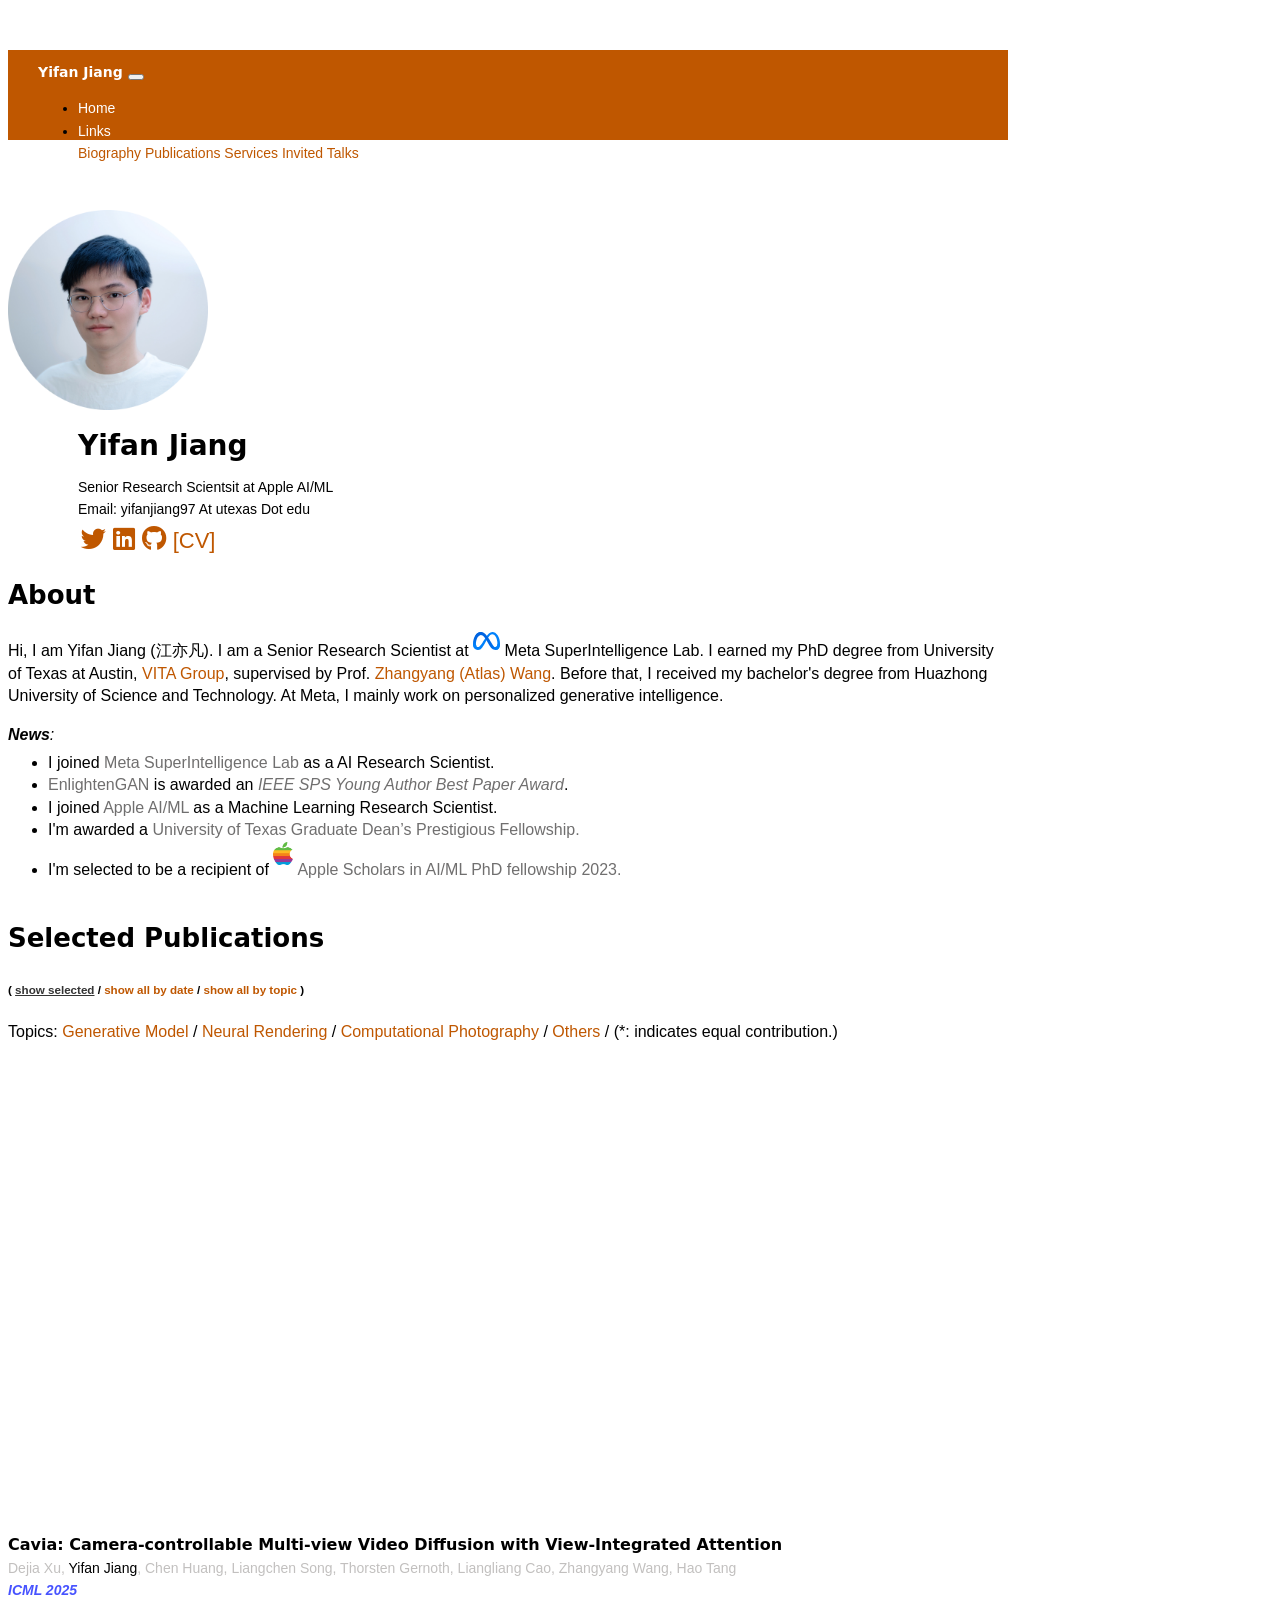
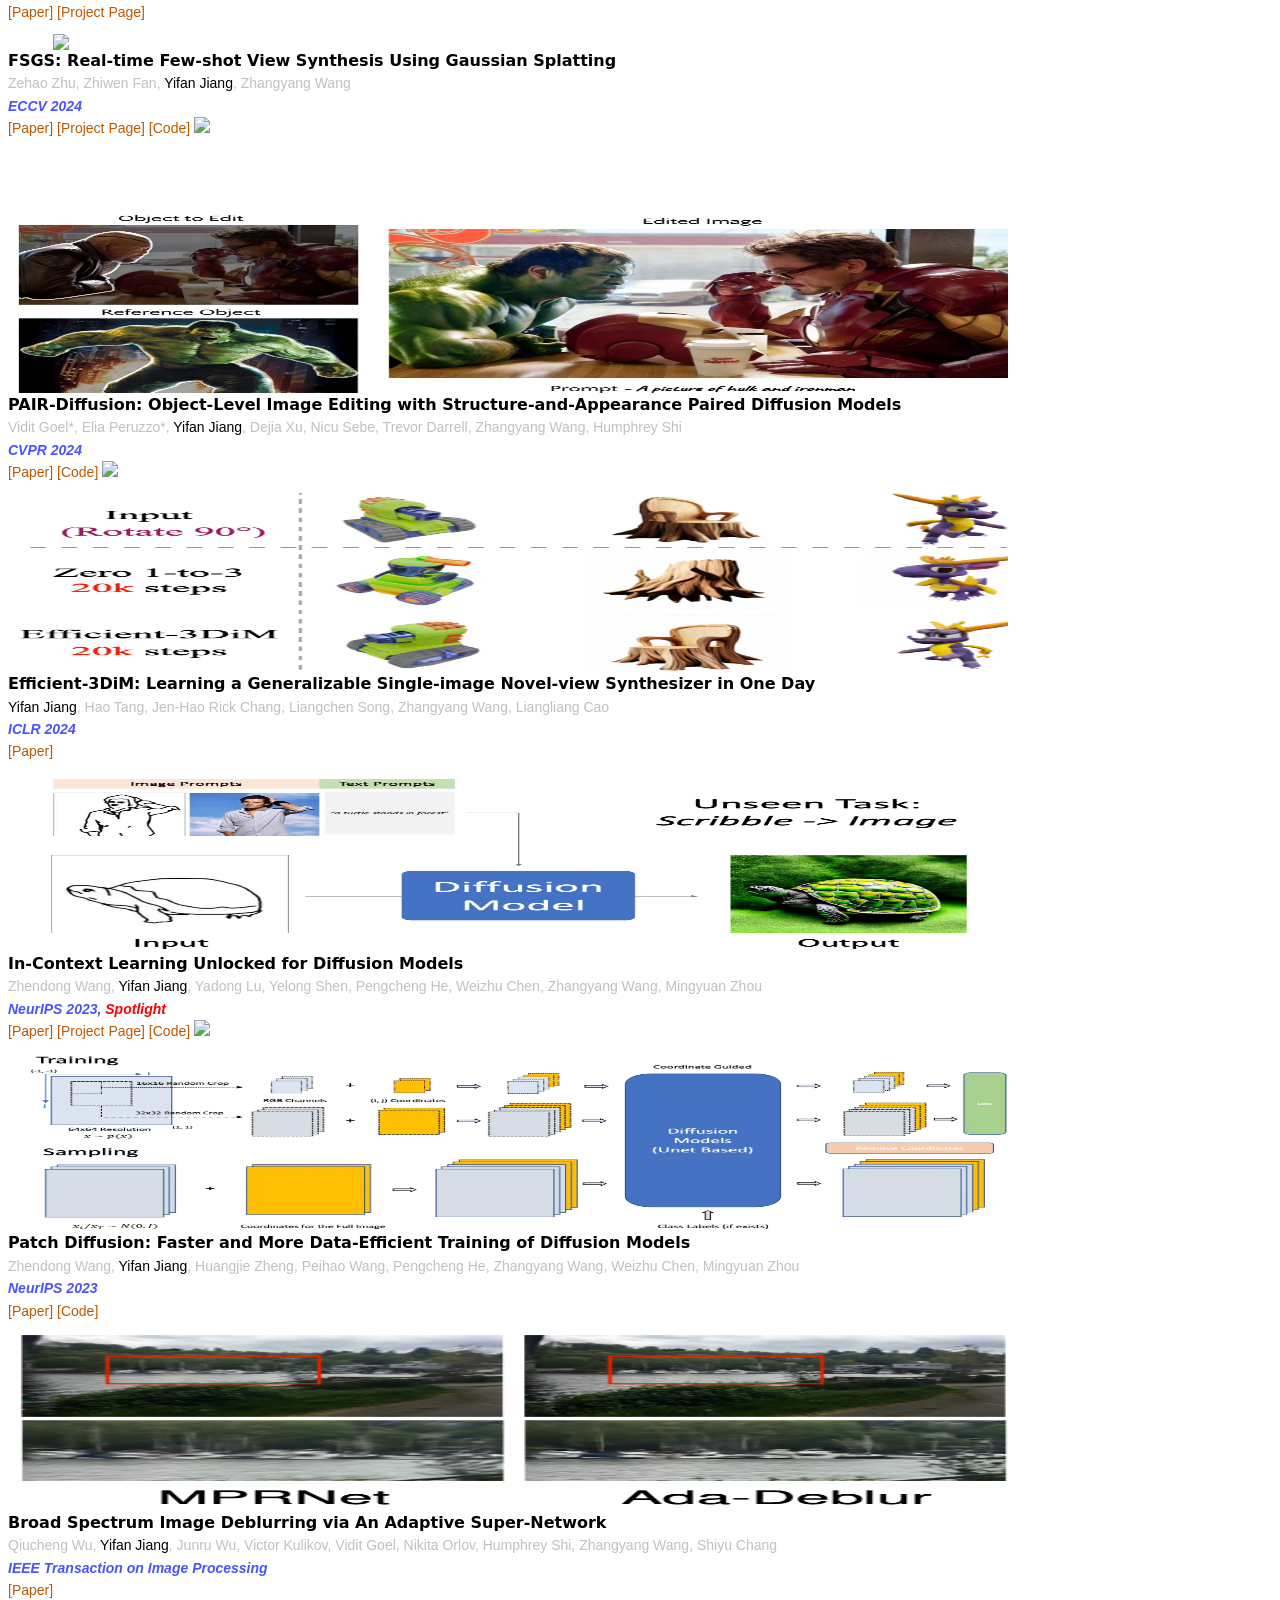
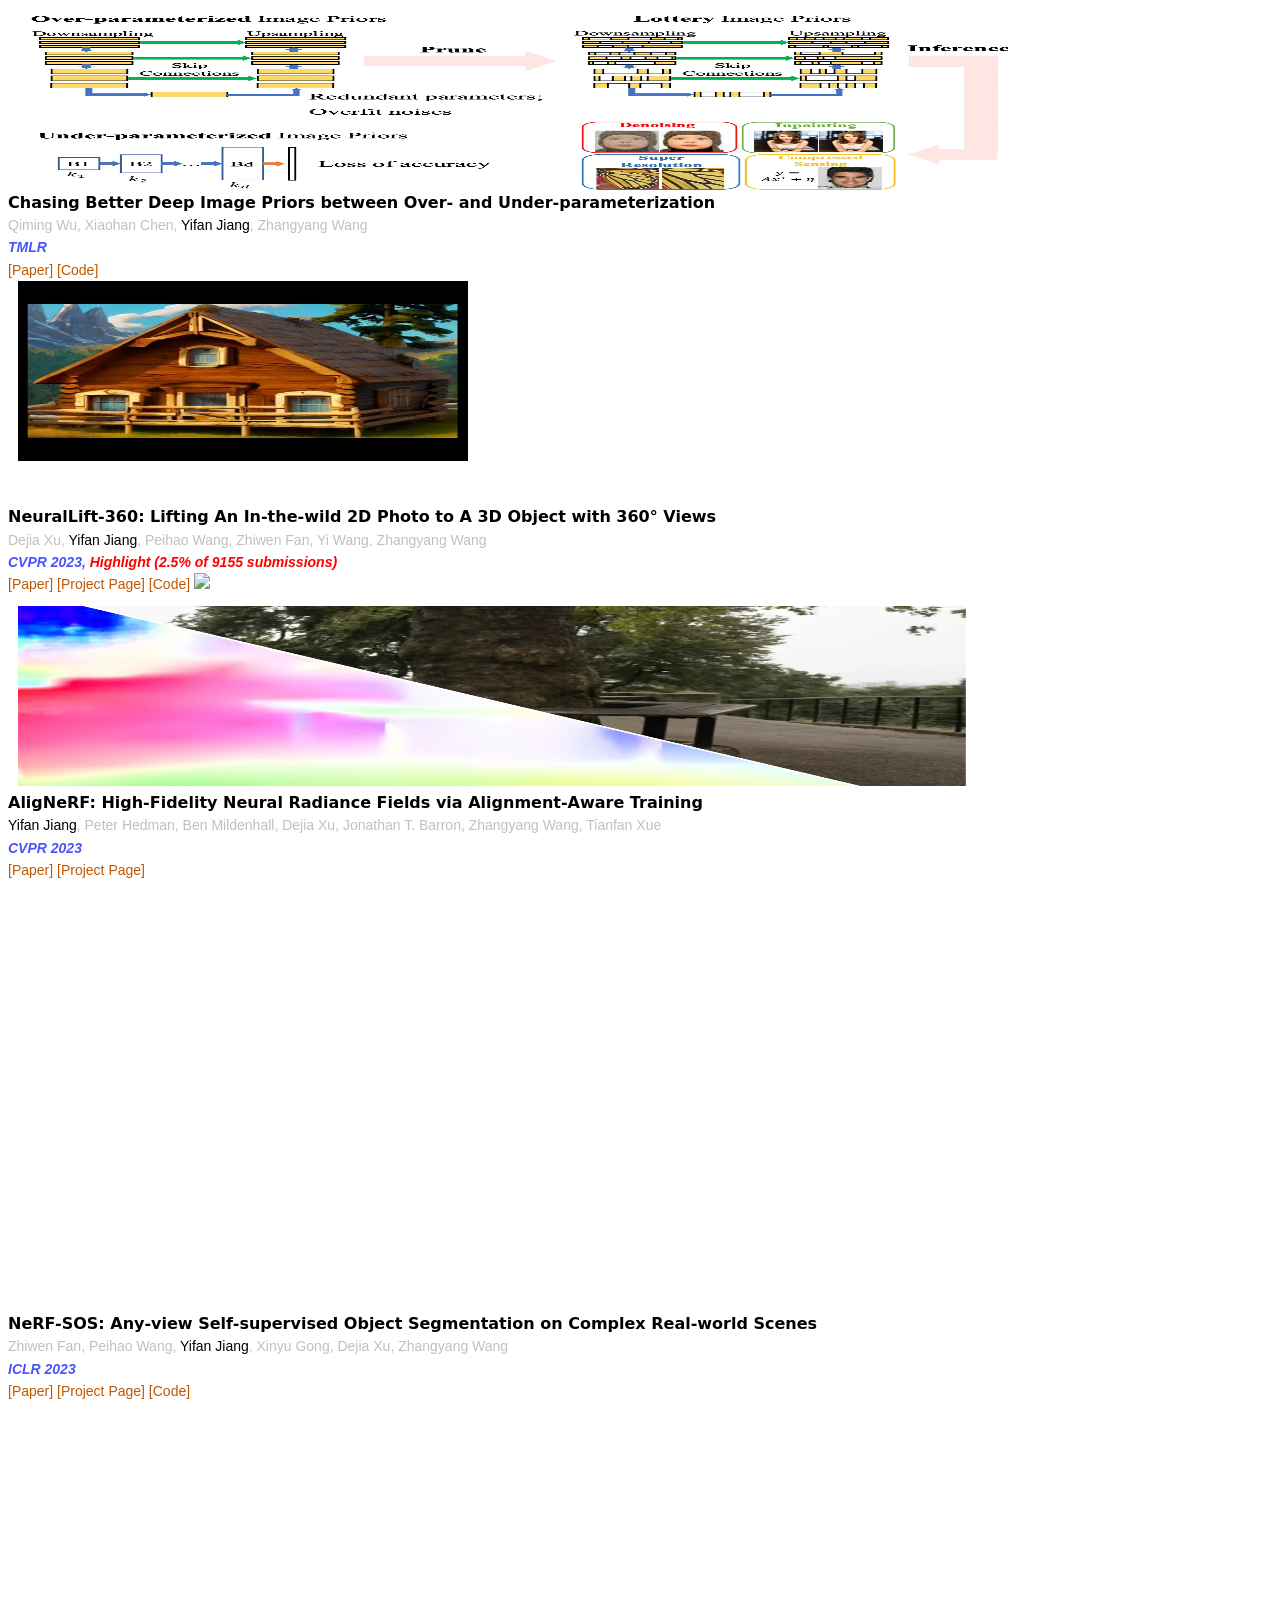
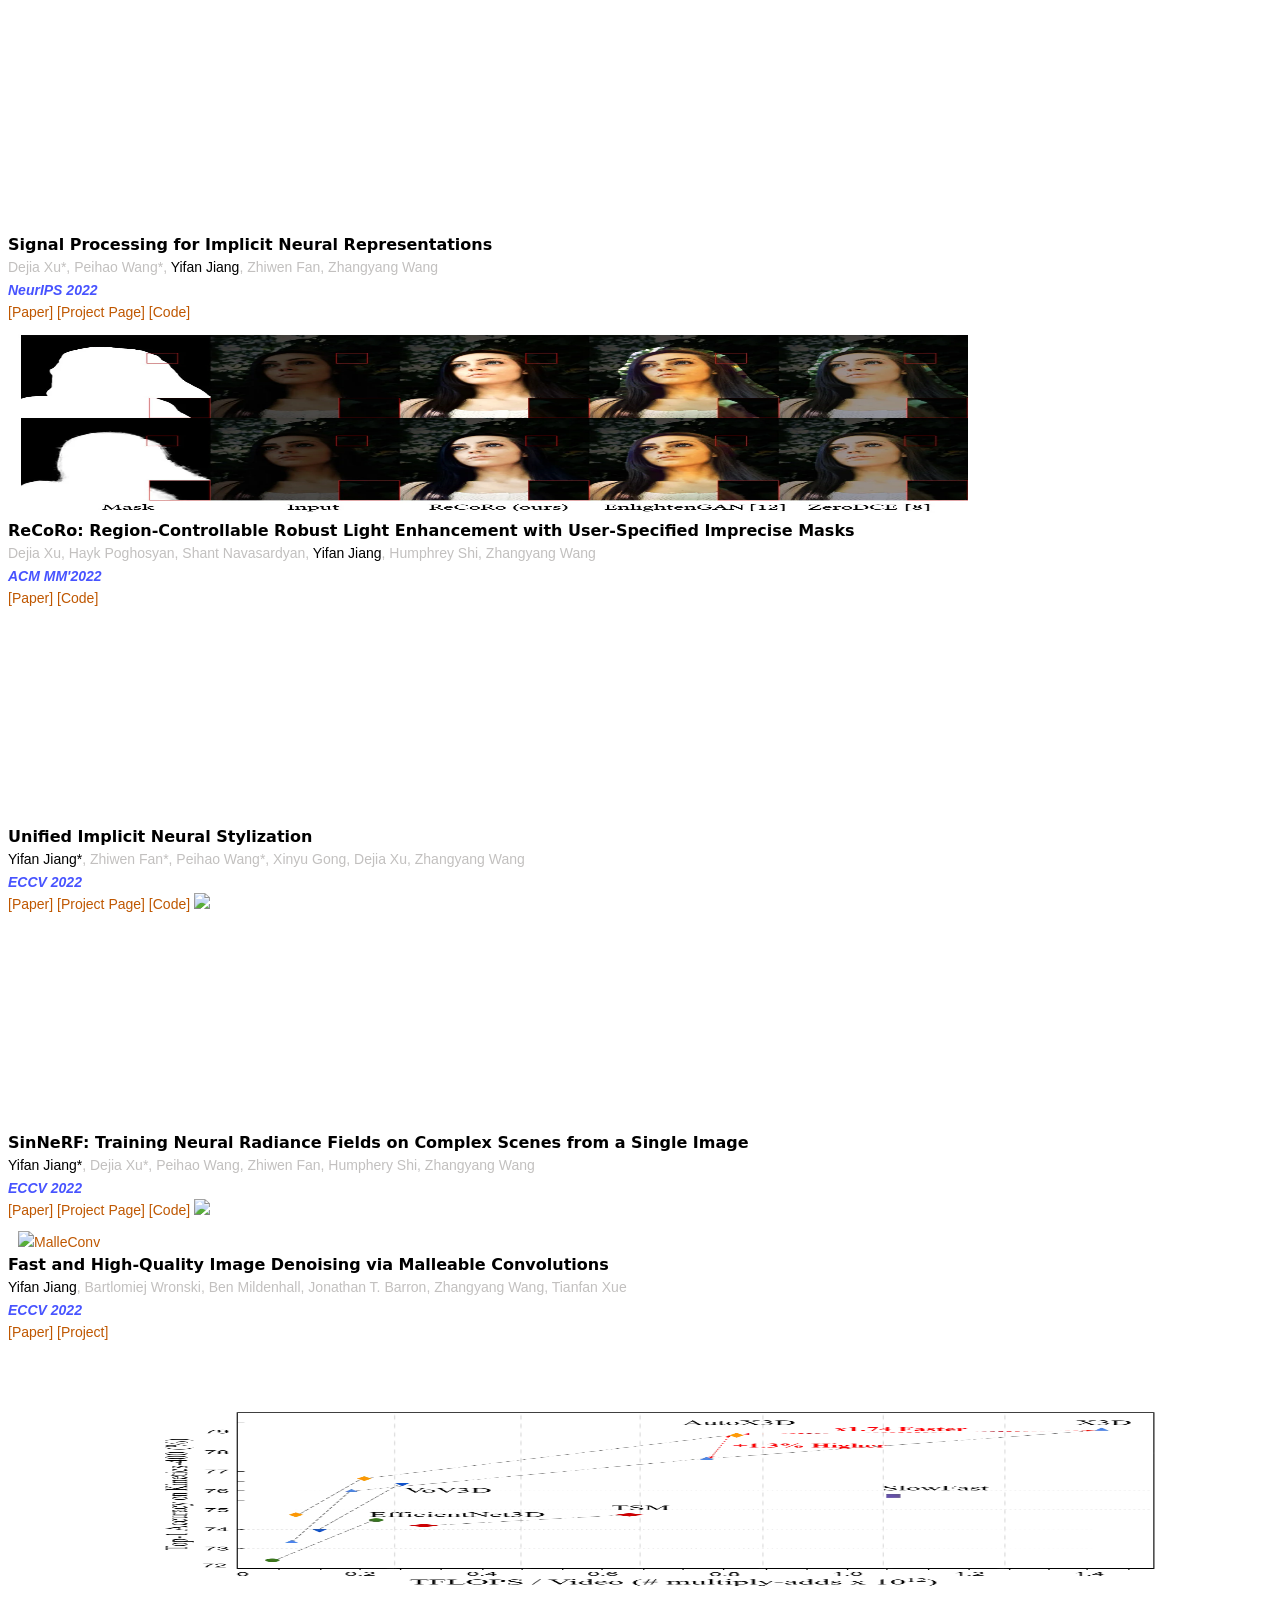
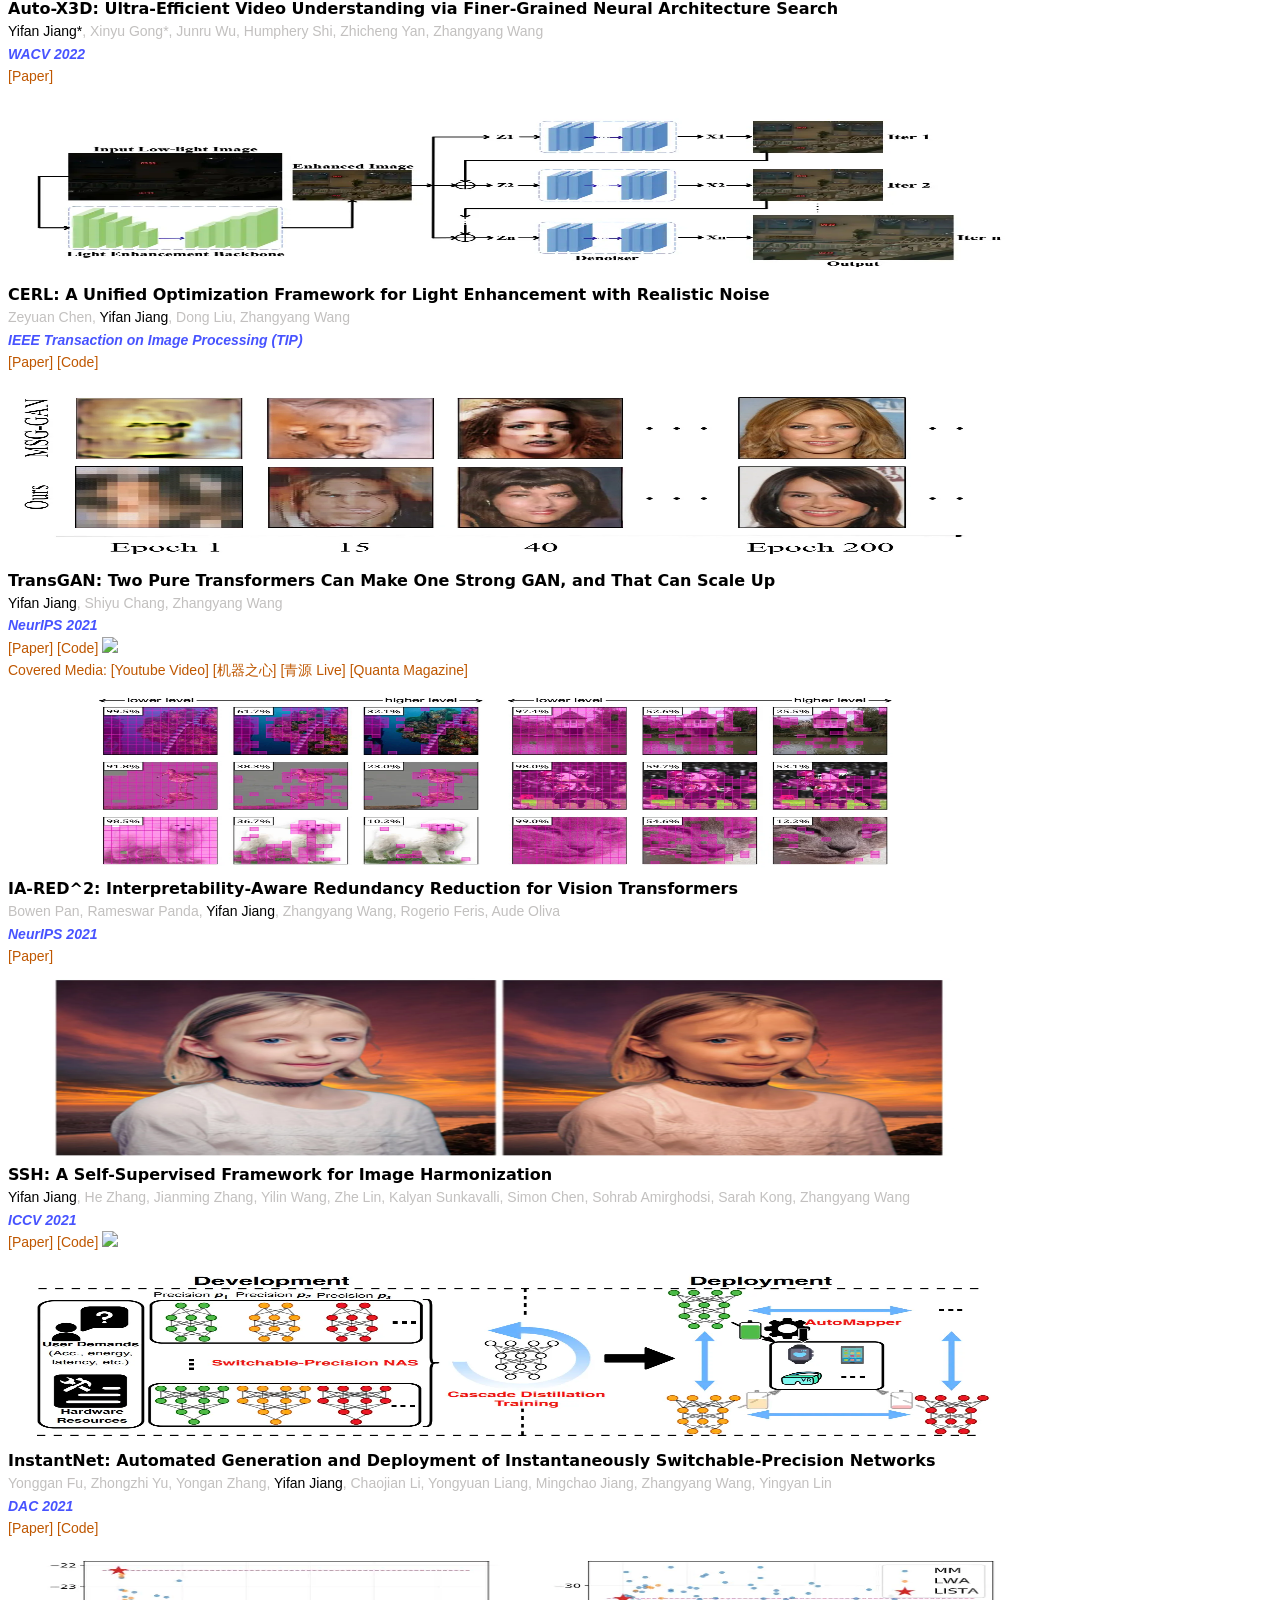
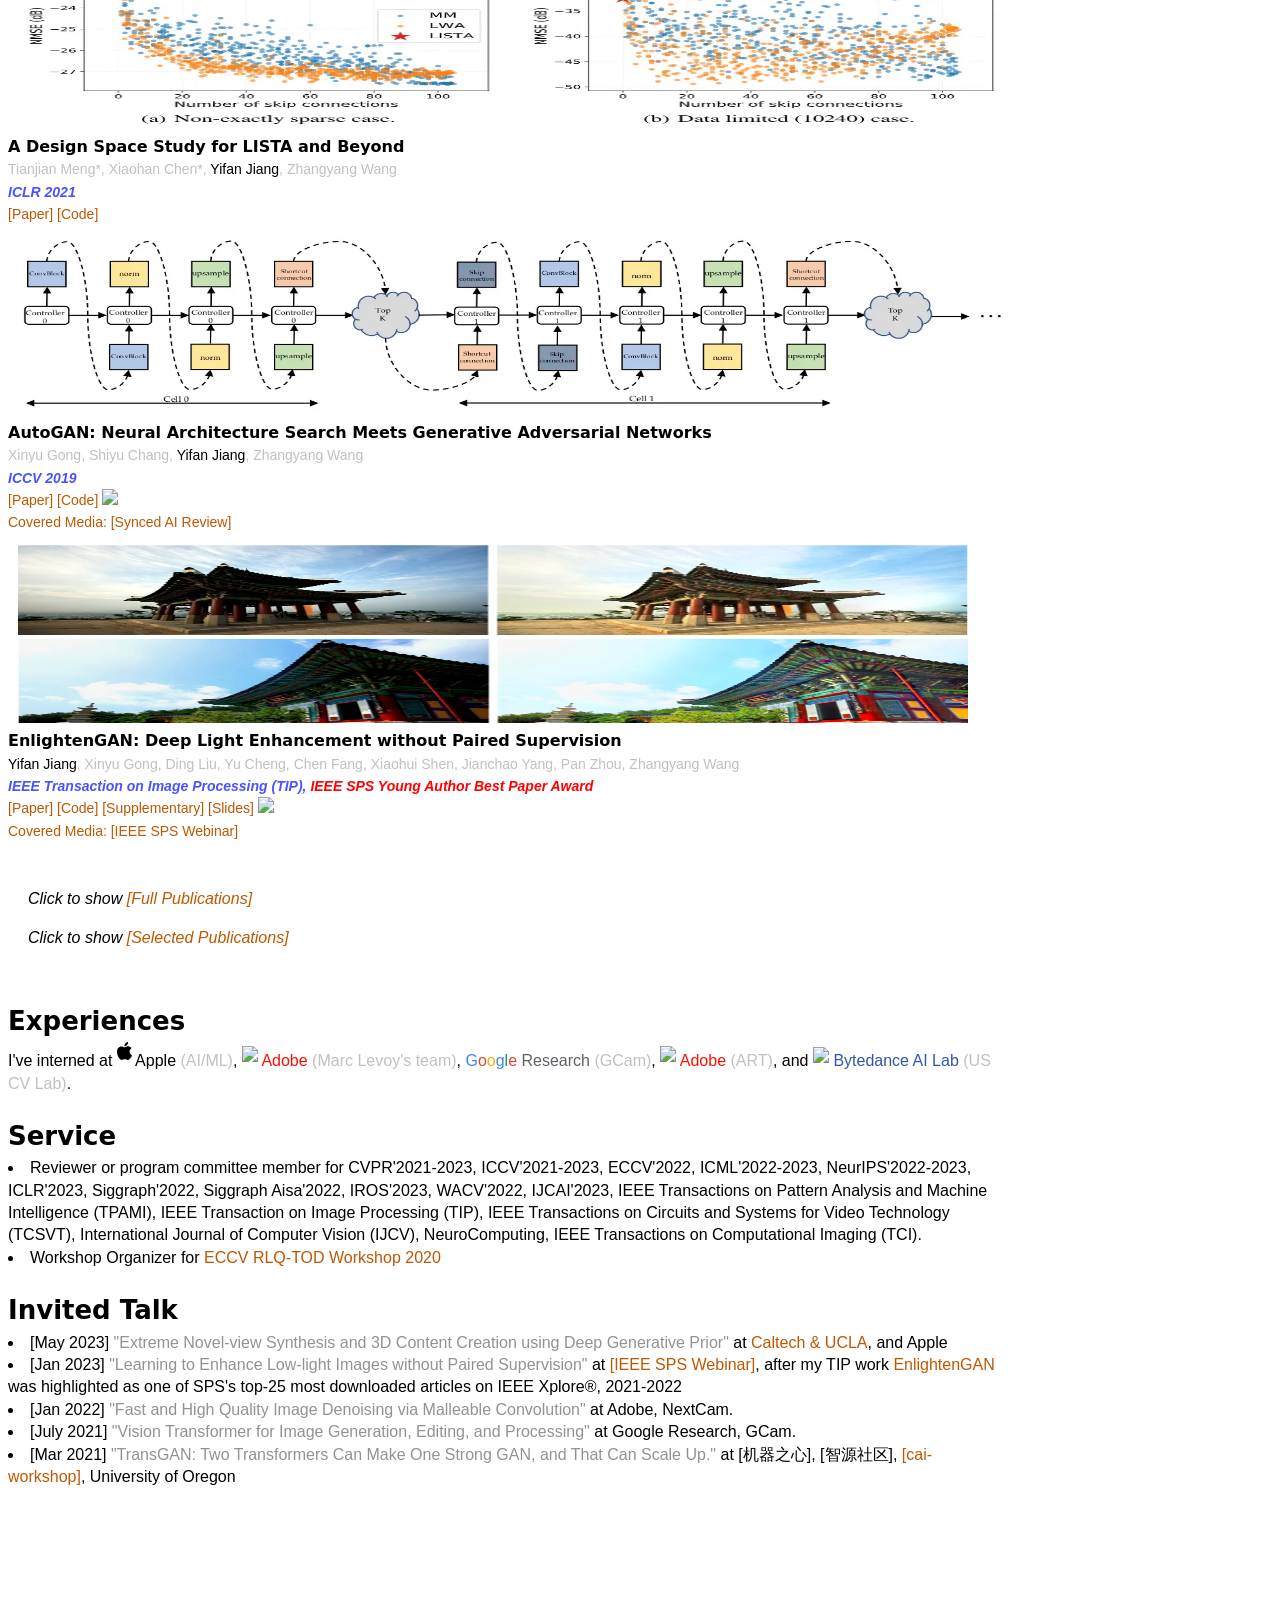
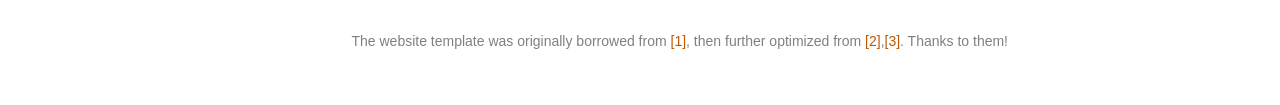
==== commit c2a8bc0a: "Update index.html" ====
--- a/index.html
+++ b/index.html
@@ -166,7 +166,7 @@
                         <p>
                             Hi, I am Yifan Jiang (江亦凡). I am a Senior Research Scientist at <img src="./assets/Meta.svg" style="height: 18px; margin-bottom: 6px;"></img> Meta SuperIntelligence Lab. I earned my PhD degree from University of Texas at Austin, <a
                                 href="https://vita-group.github.io">VITA Group</a>, supervised by Prof. <a
-                                href="https://vita-group.github.io">Zhangyang (Atlas) Wang</a>. Before that, I received my bachelor's degree from Huazhong University of Science and Technology. At Apple, I work on Visual Generative AI. 
+                                href="https://vita-group.github.io">Zhangyang (Atlas) Wang</a>. Before that, I received my bachelor's degree from Huazhong University of Science and Technology. At Meta, I mainly work on personalized generative intelligence. 
                             
                             <!-- My interests include Deep Learning and Computer Vision. Now I mainly work on the area of Generative Models, Computational Photography, and 3D vision. -->
                         </p>
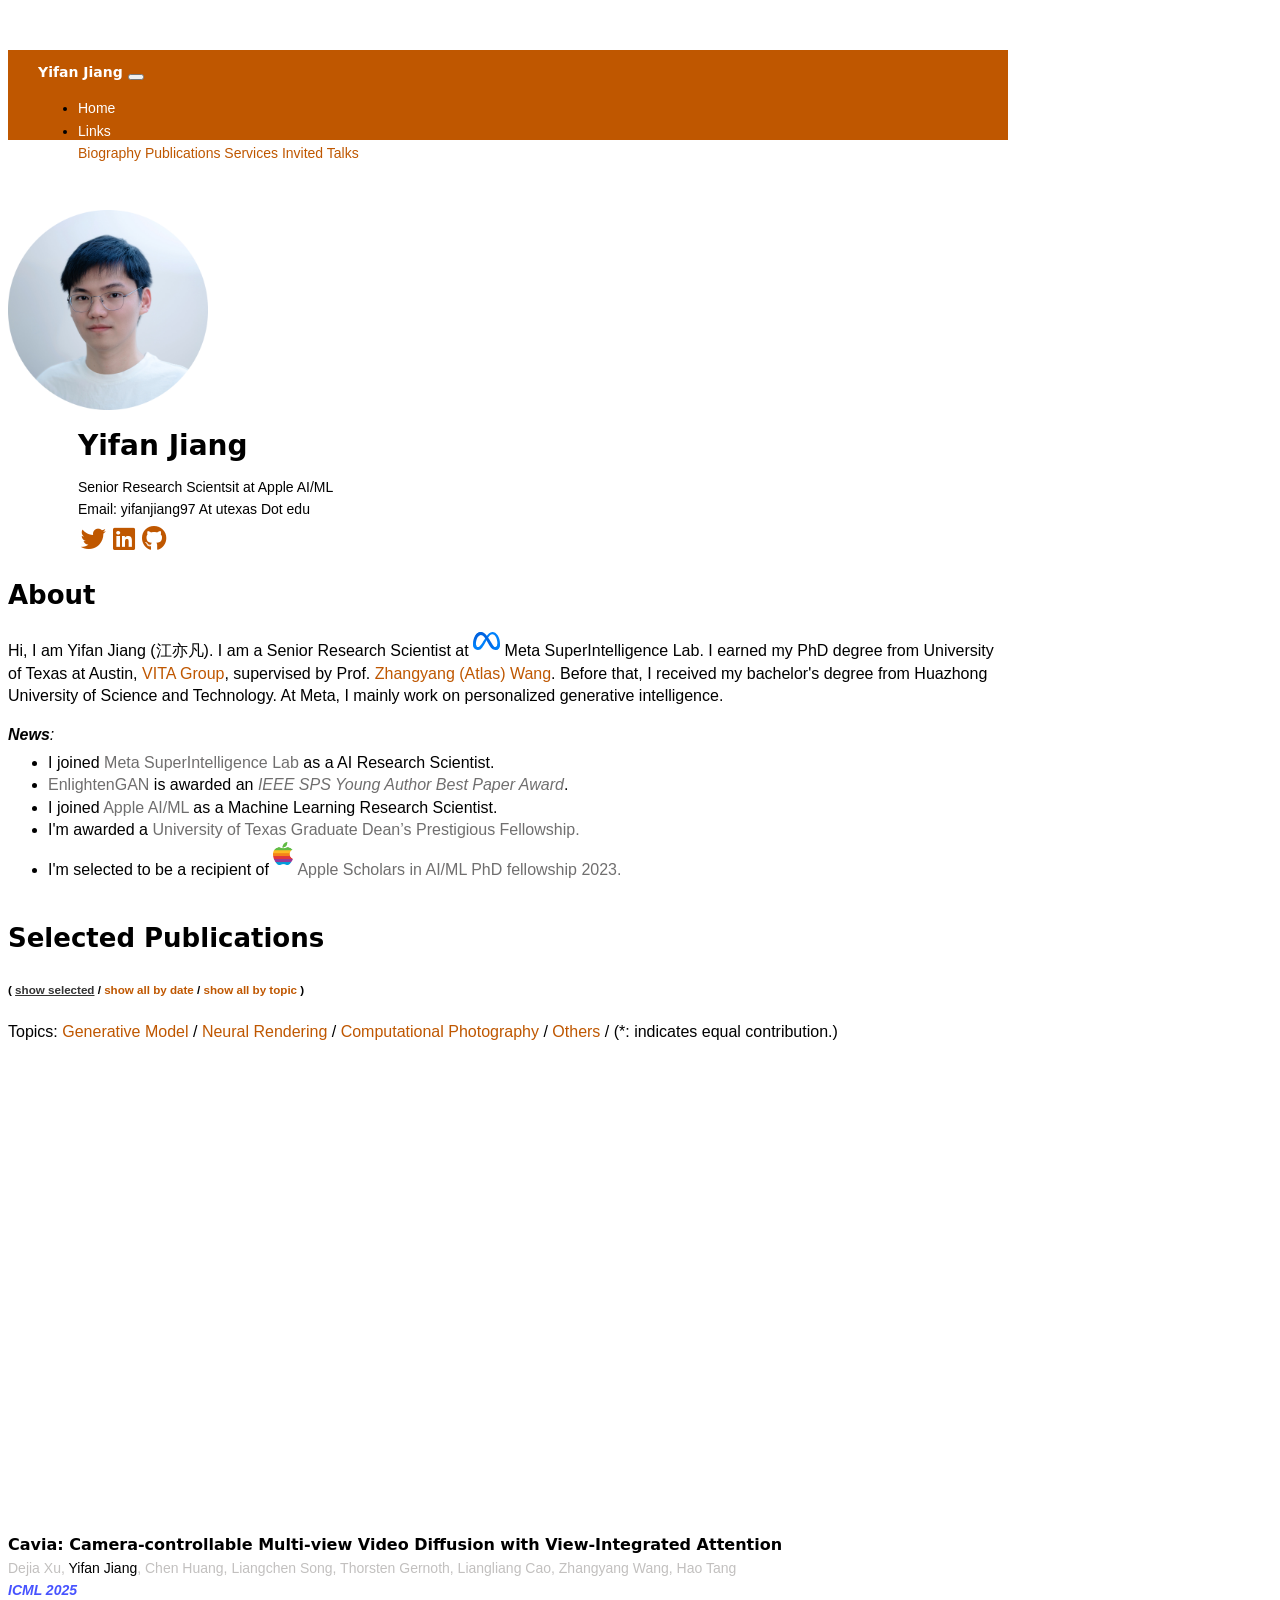
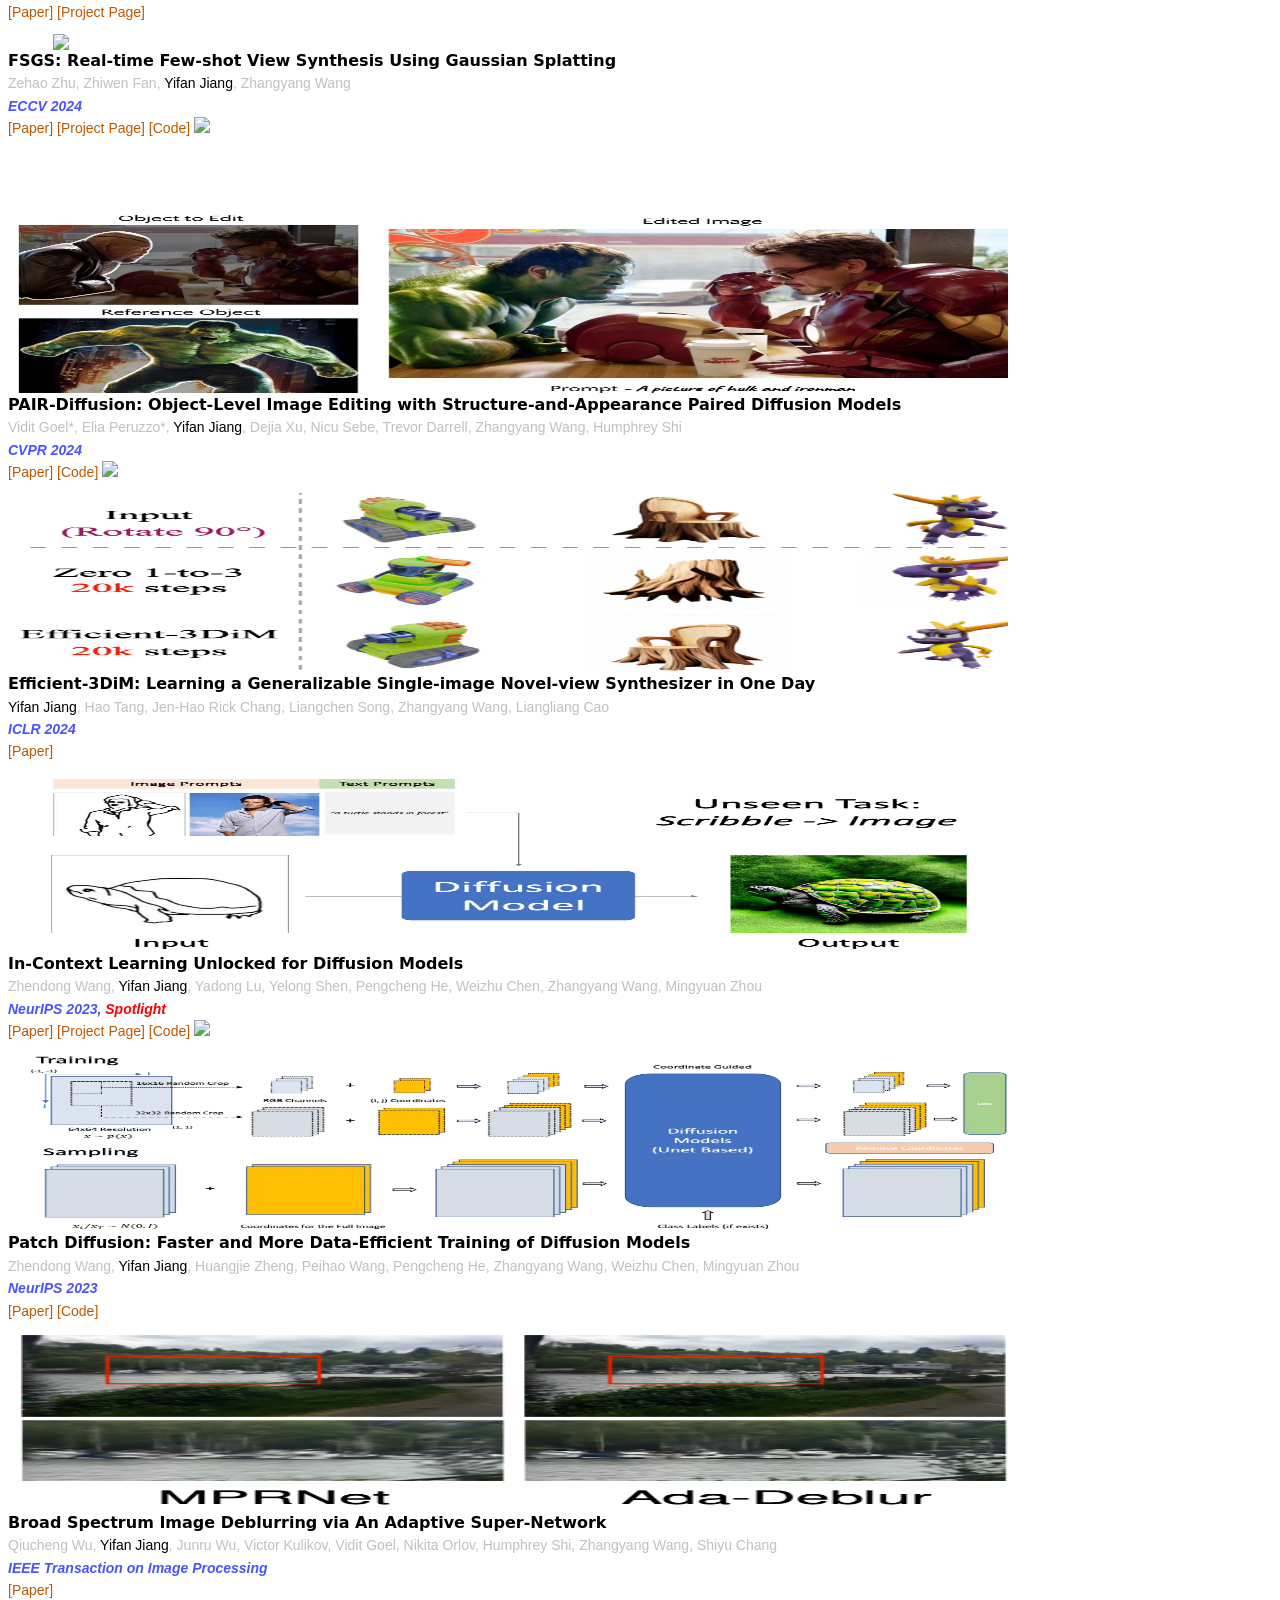
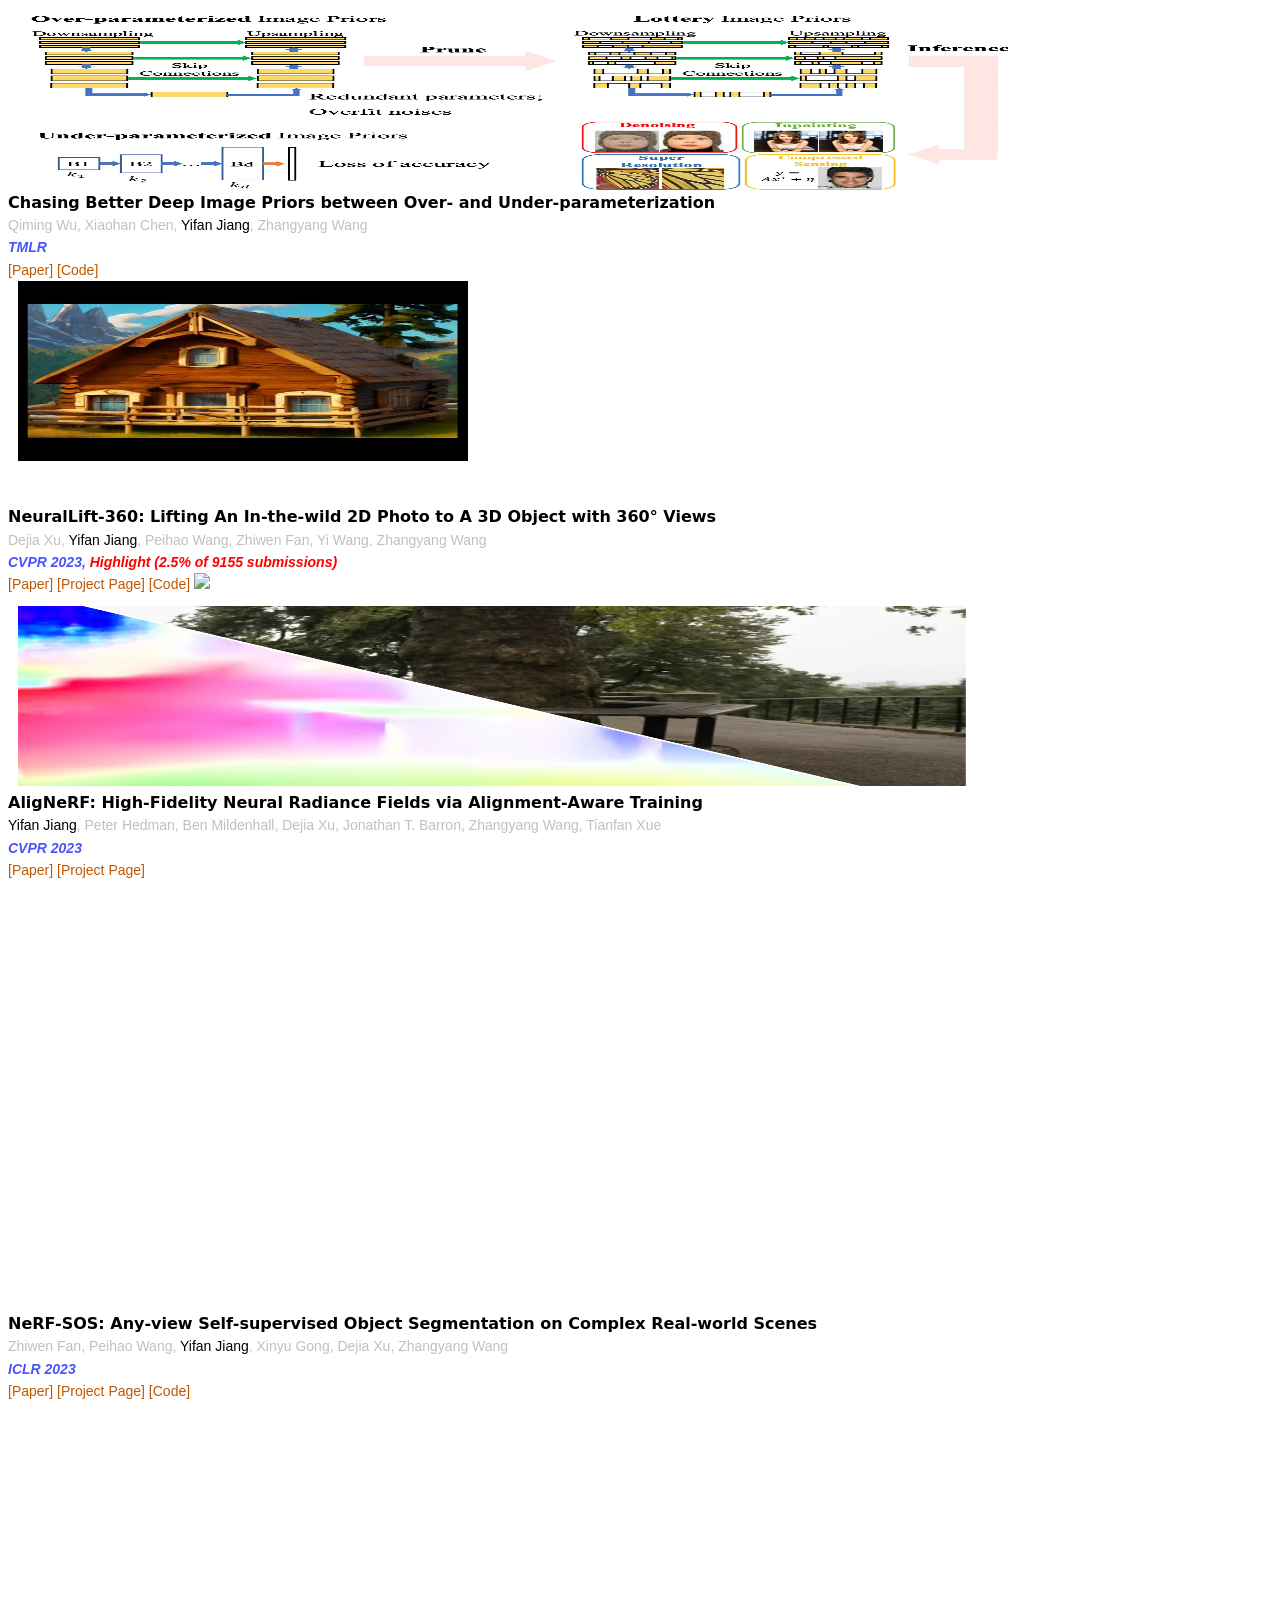
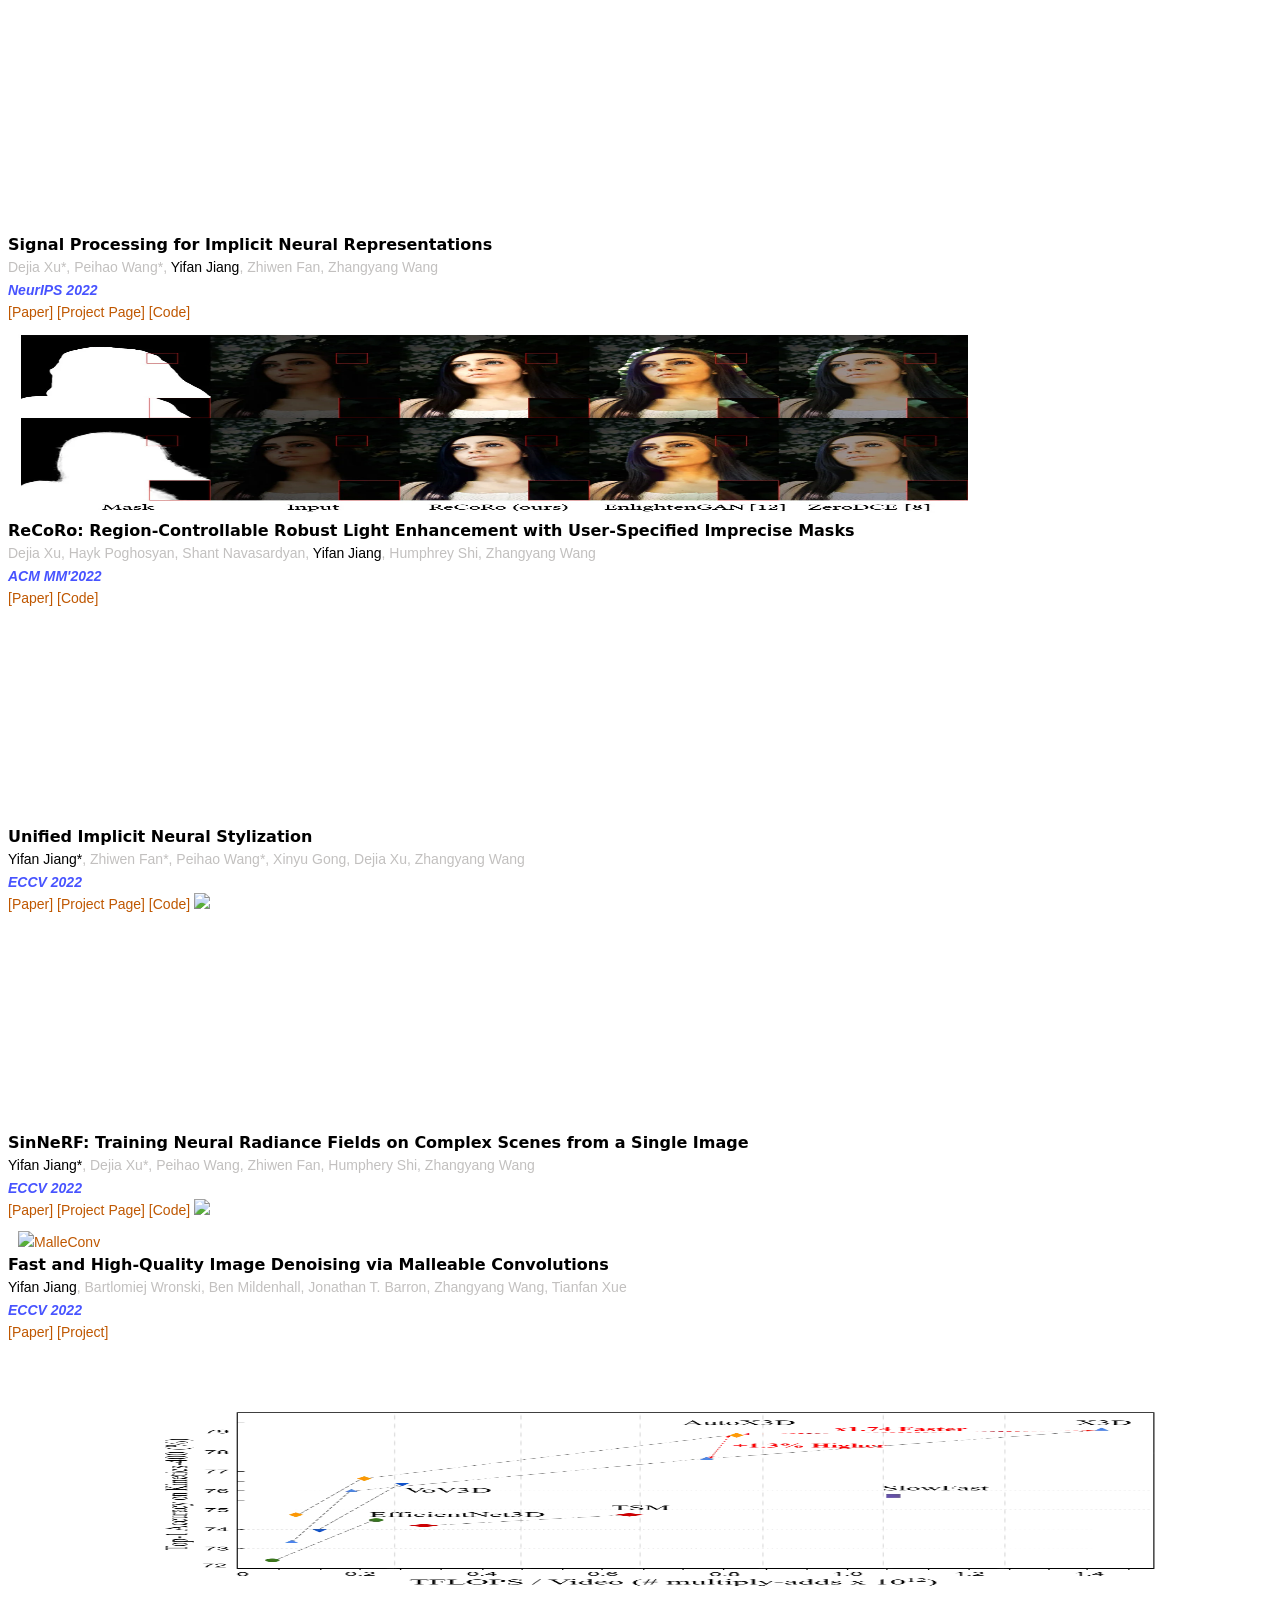
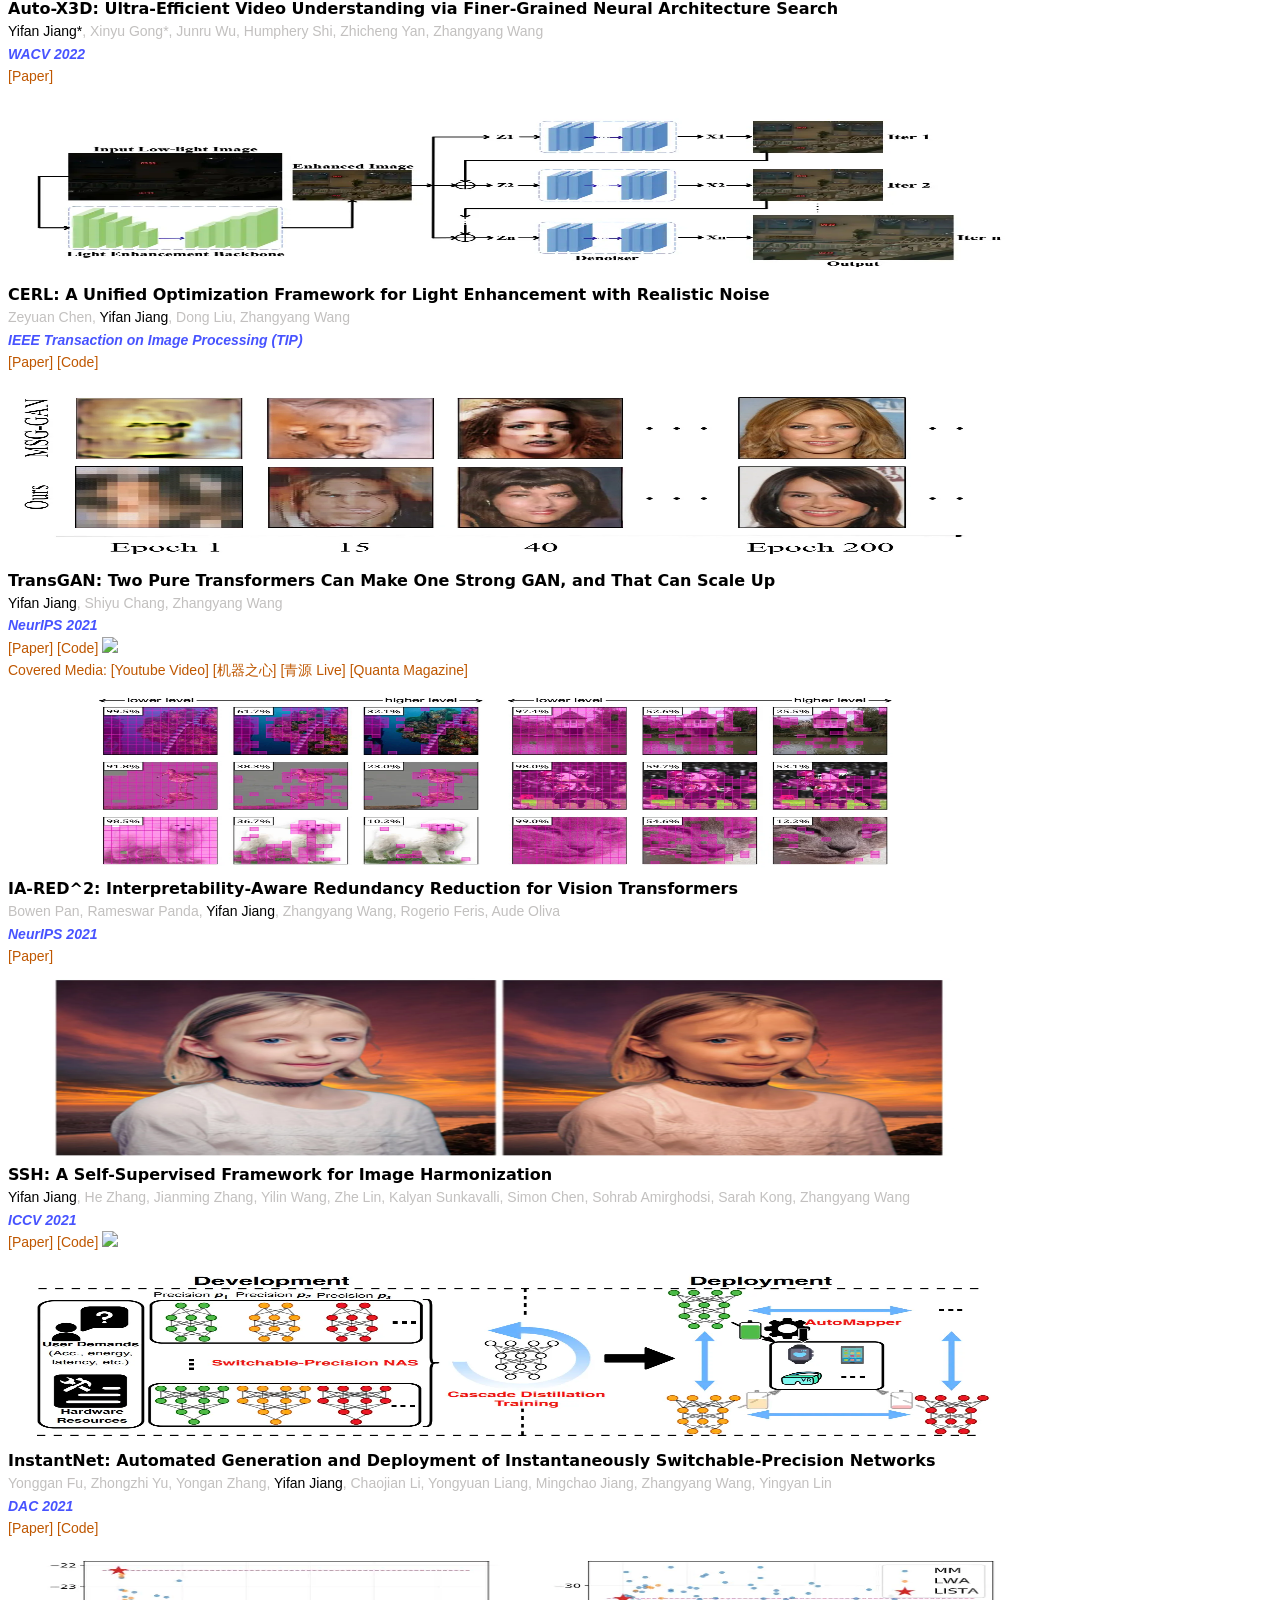
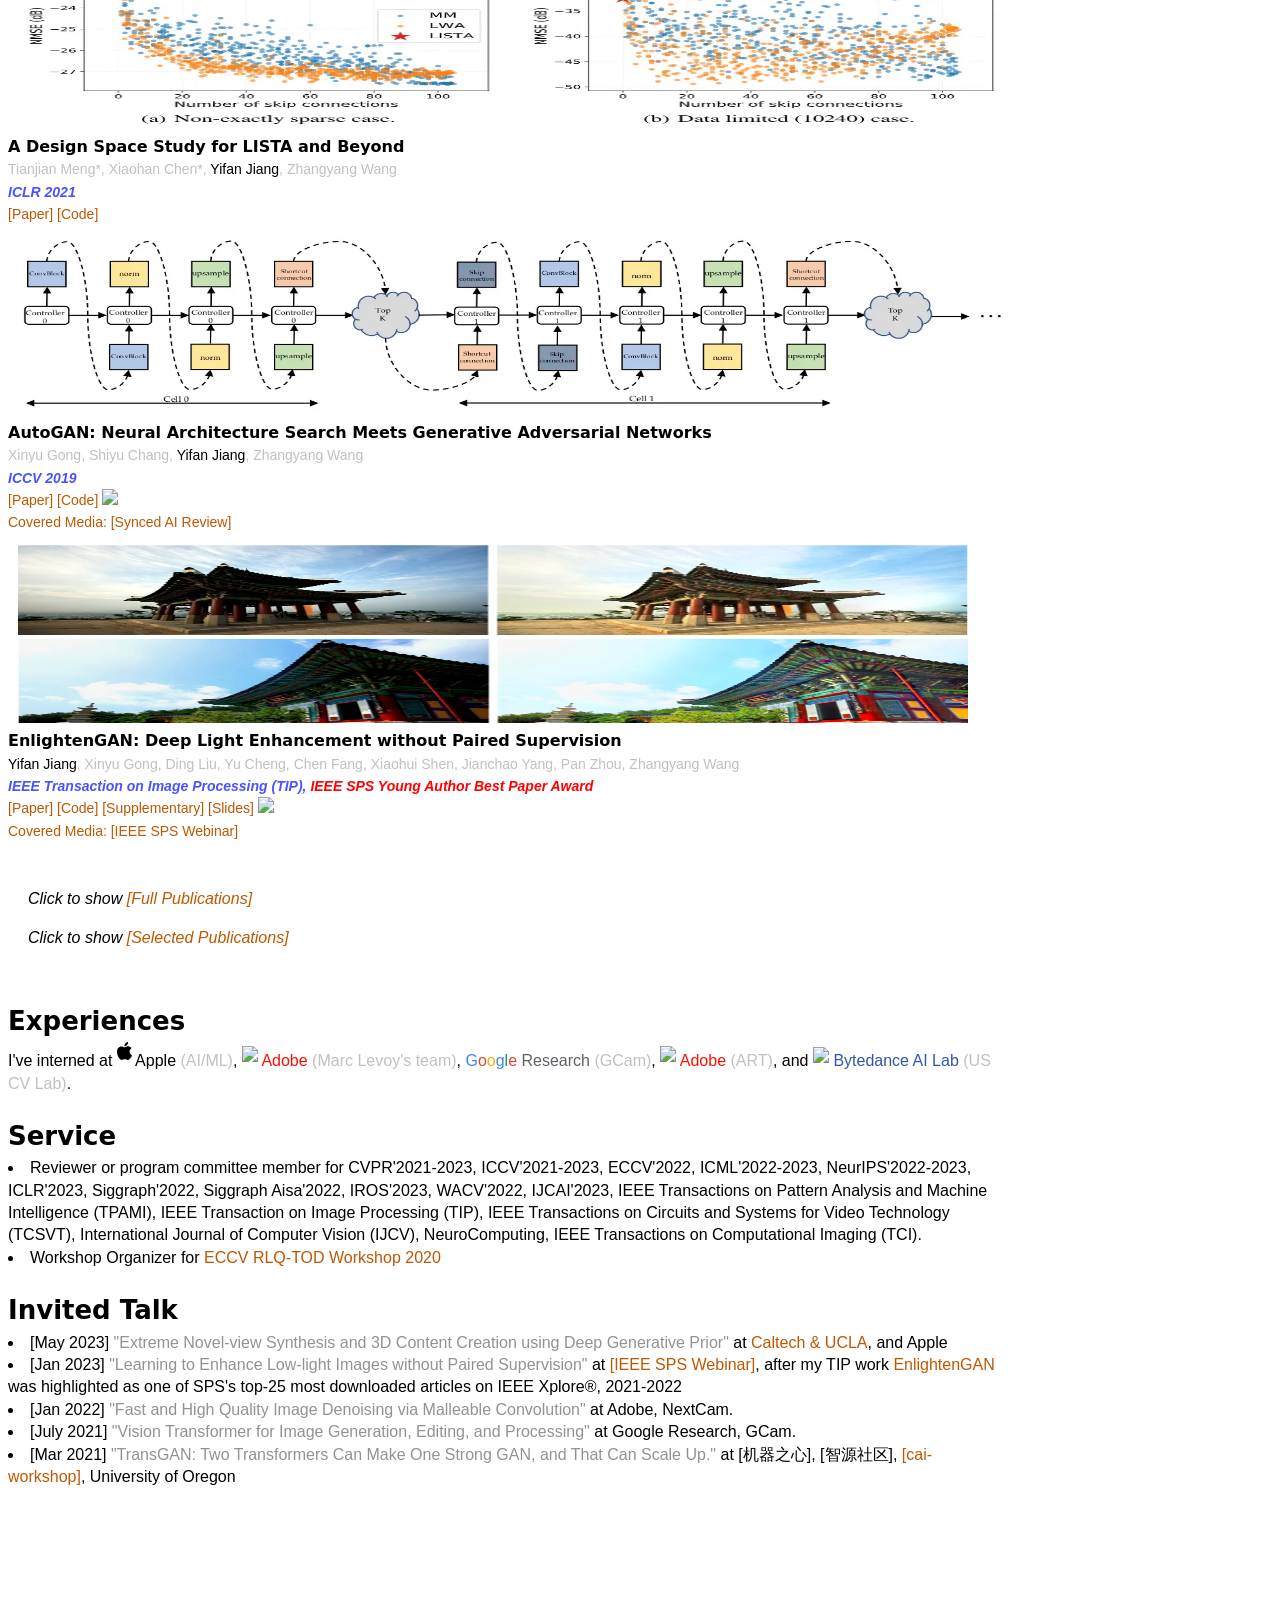
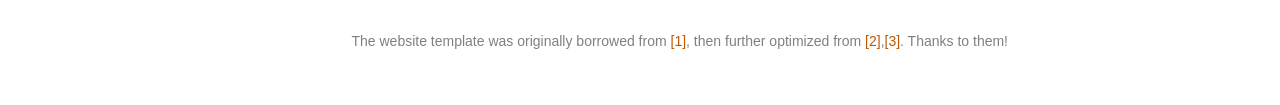
==== commit c7694fc5: "update CV" ====
--- a/index.html
+++ b/index.html
@@ -129,7 +129,7 @@
                                 <a href="https://www.linkedin.com/in/yifanjiang97/" class="fab fa-linkedin"></a>
                                 <a href="https://github.com/yifanjiang19" class="fab fa-github"></a>
                                 <!-- <br> -->
-                                <a style="font-size: 22px;" href="./Yifan_Jiang_CV.pdf">[CV]</a>
+                                <!-- <a style="font-size: 22px;" href="./Yifan_Jiang_CV.pdf">[CV]</a> -->
                                 <!-- <a href="./RS.pdf">[Research Statement]</a> -->
                                 <!-- <a href="./Yifan_Jiang_CV.pdf">[CV]</a>
                                 <a href="./Research_Statement.pdf">[Research Statement]</a>
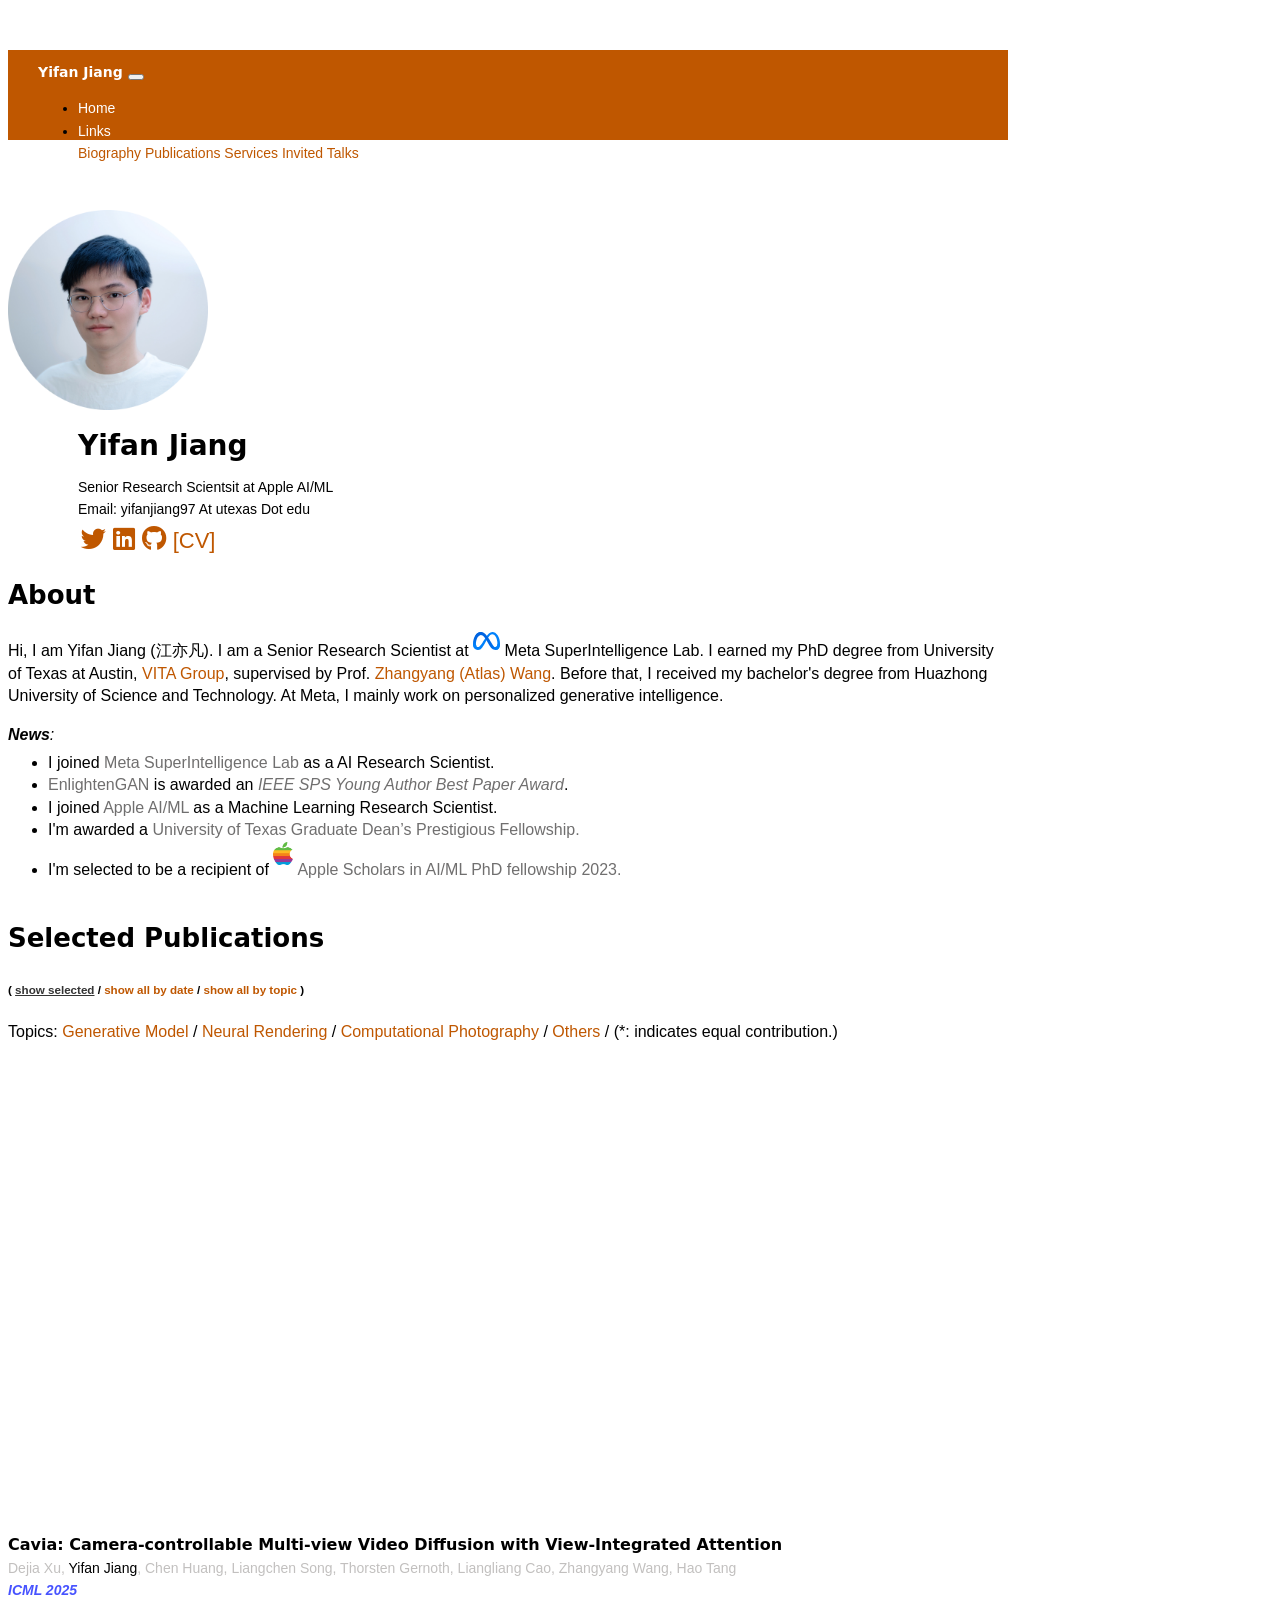
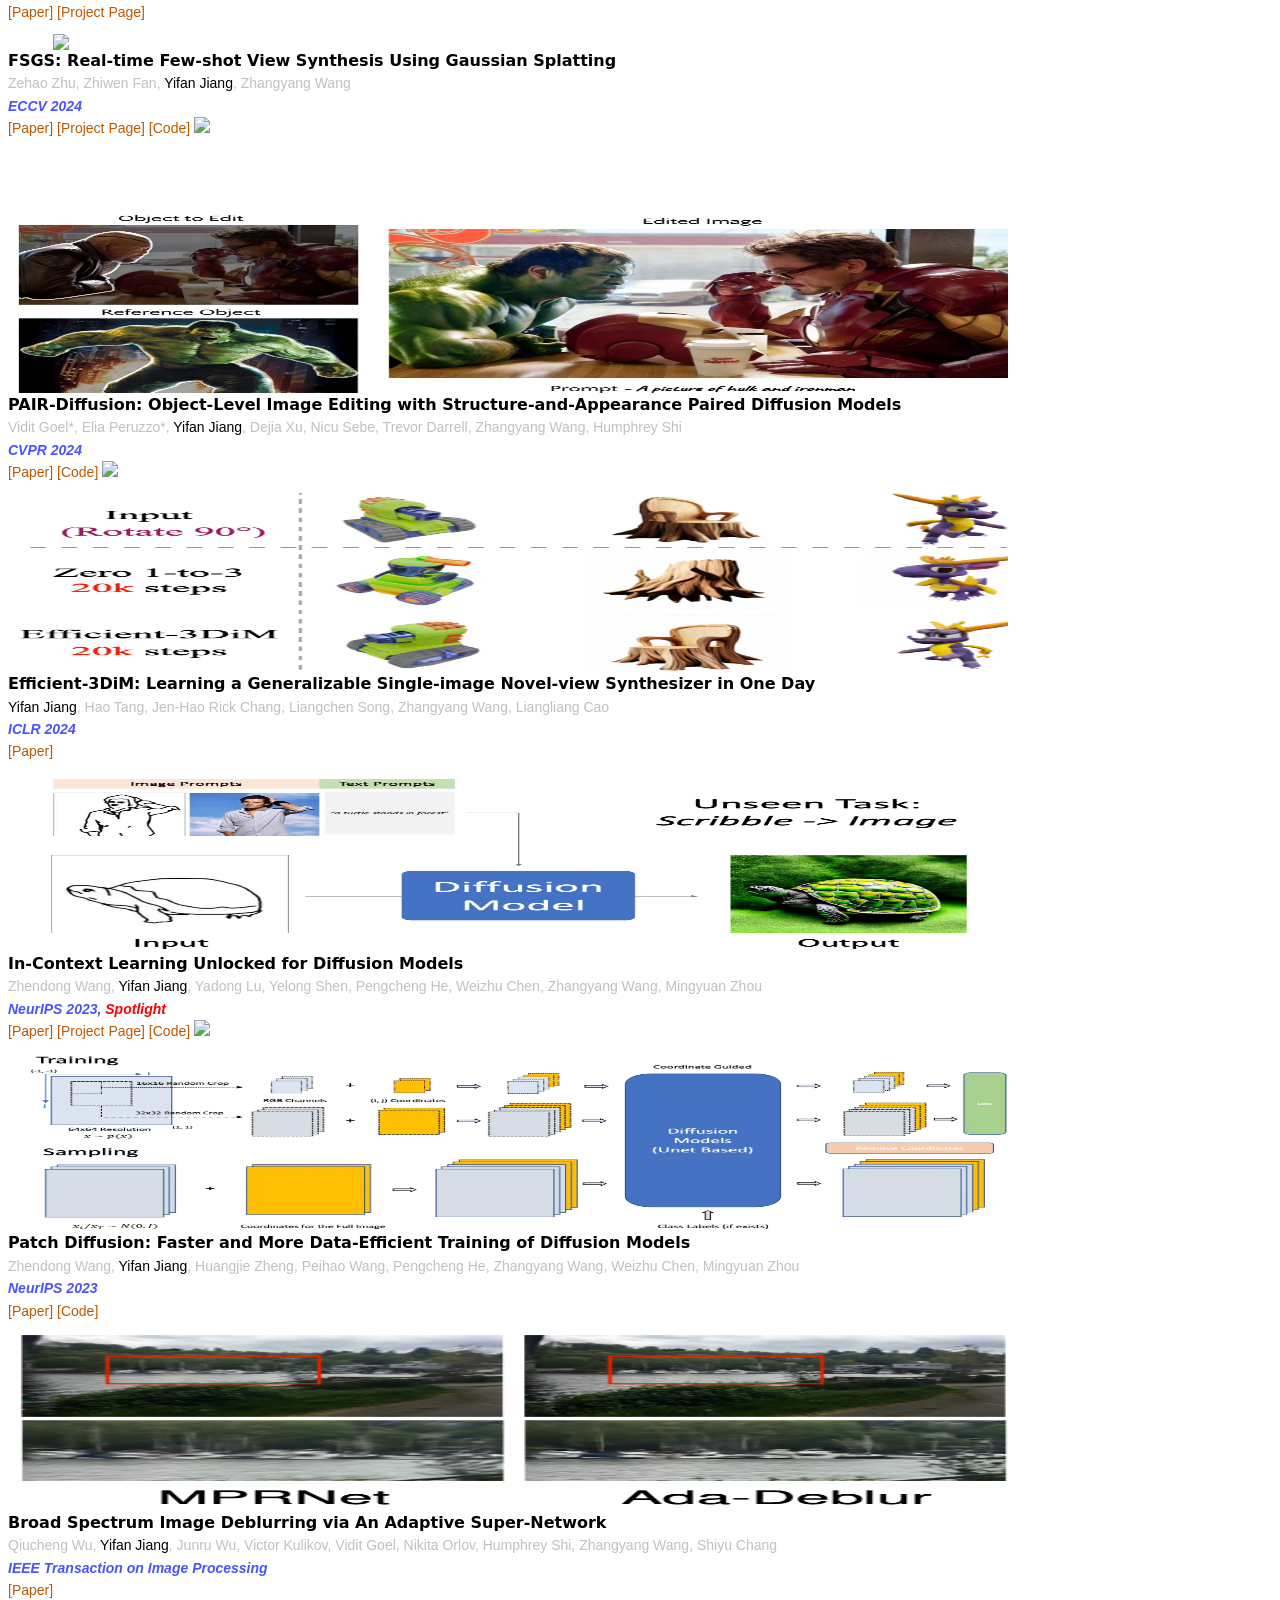
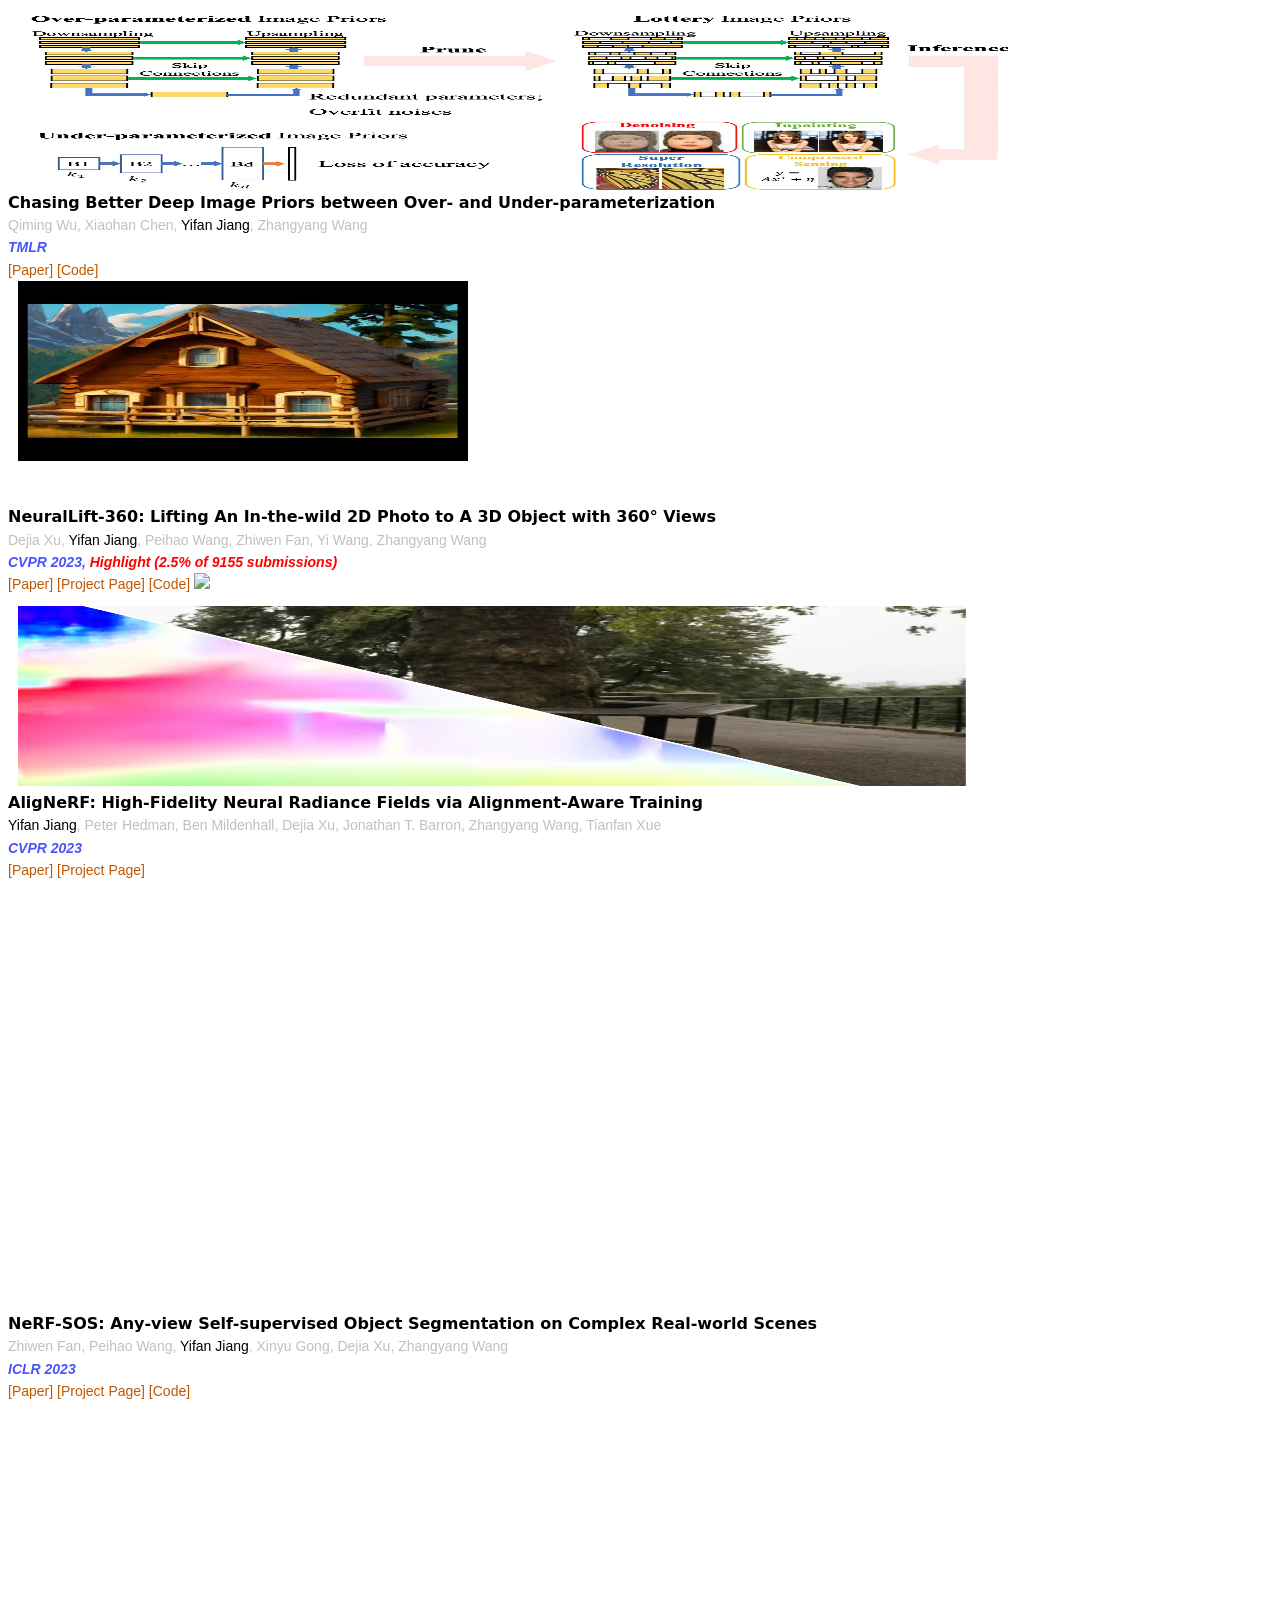
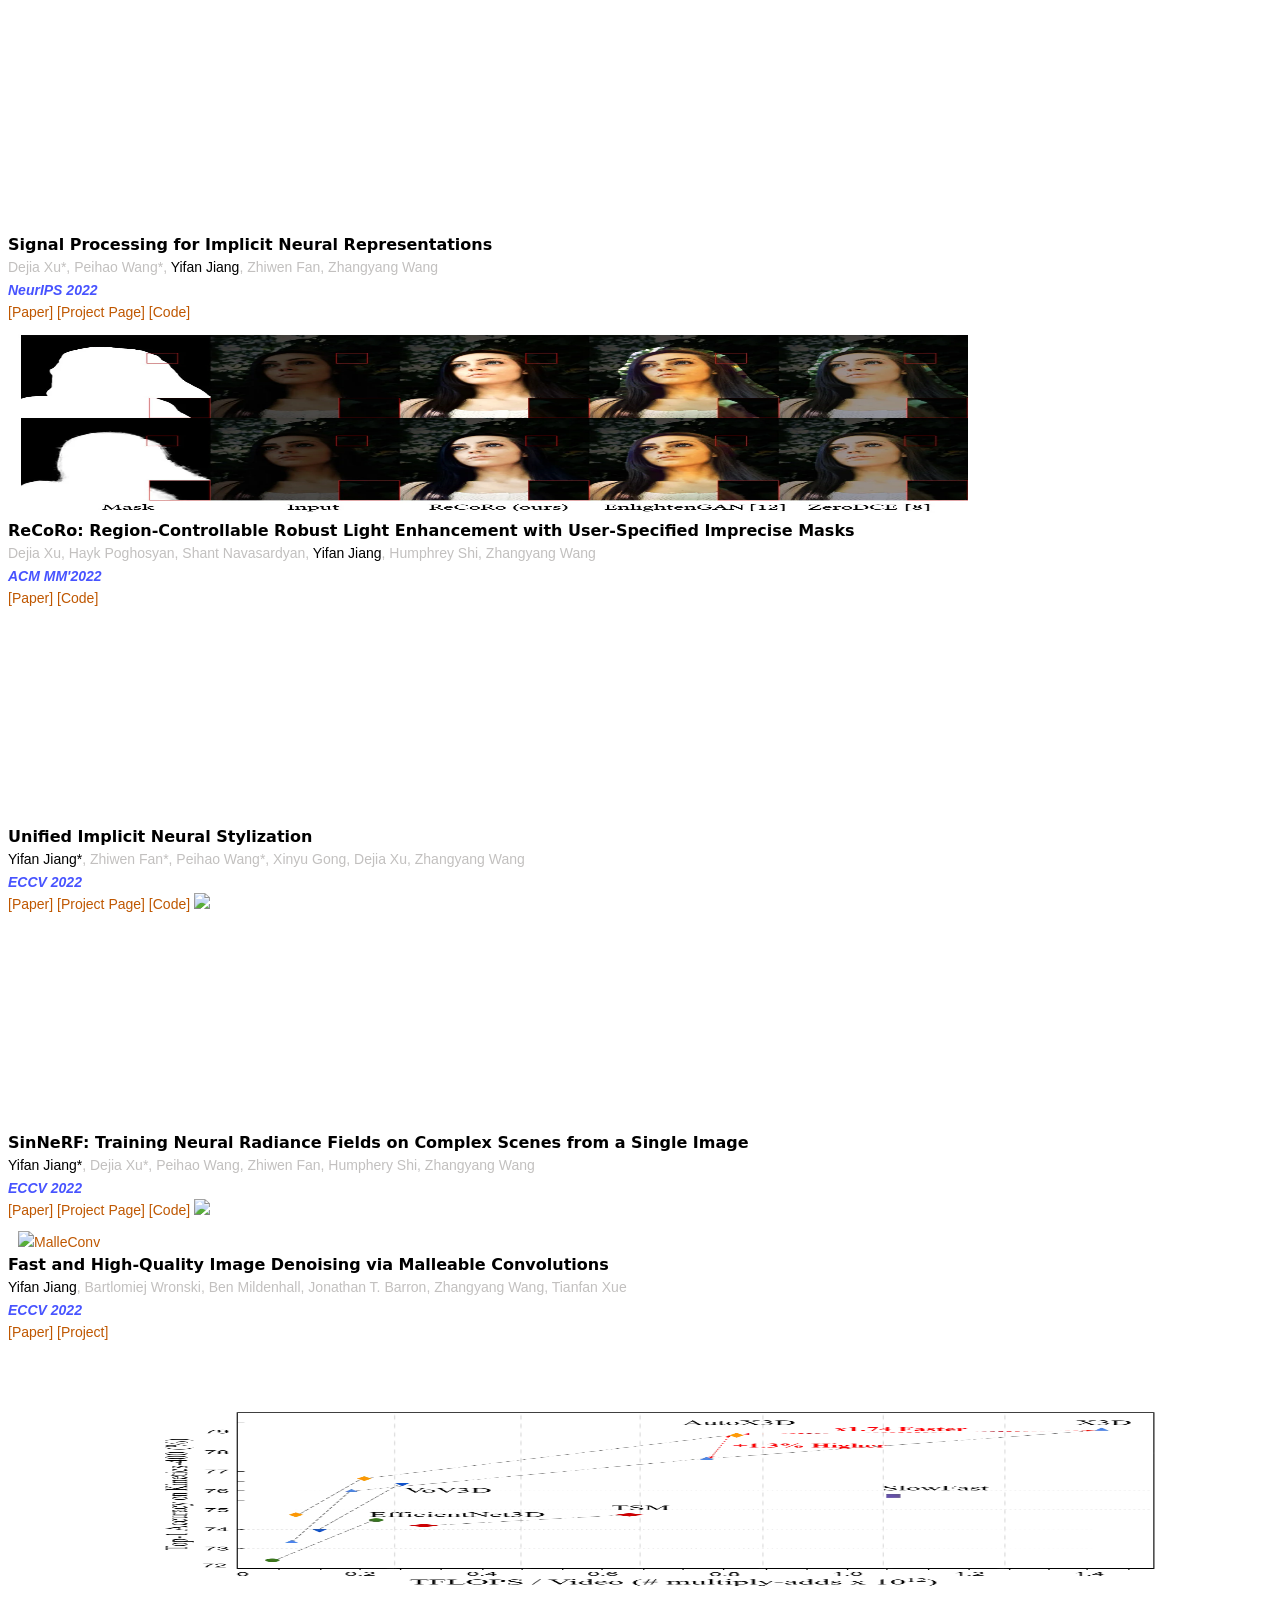
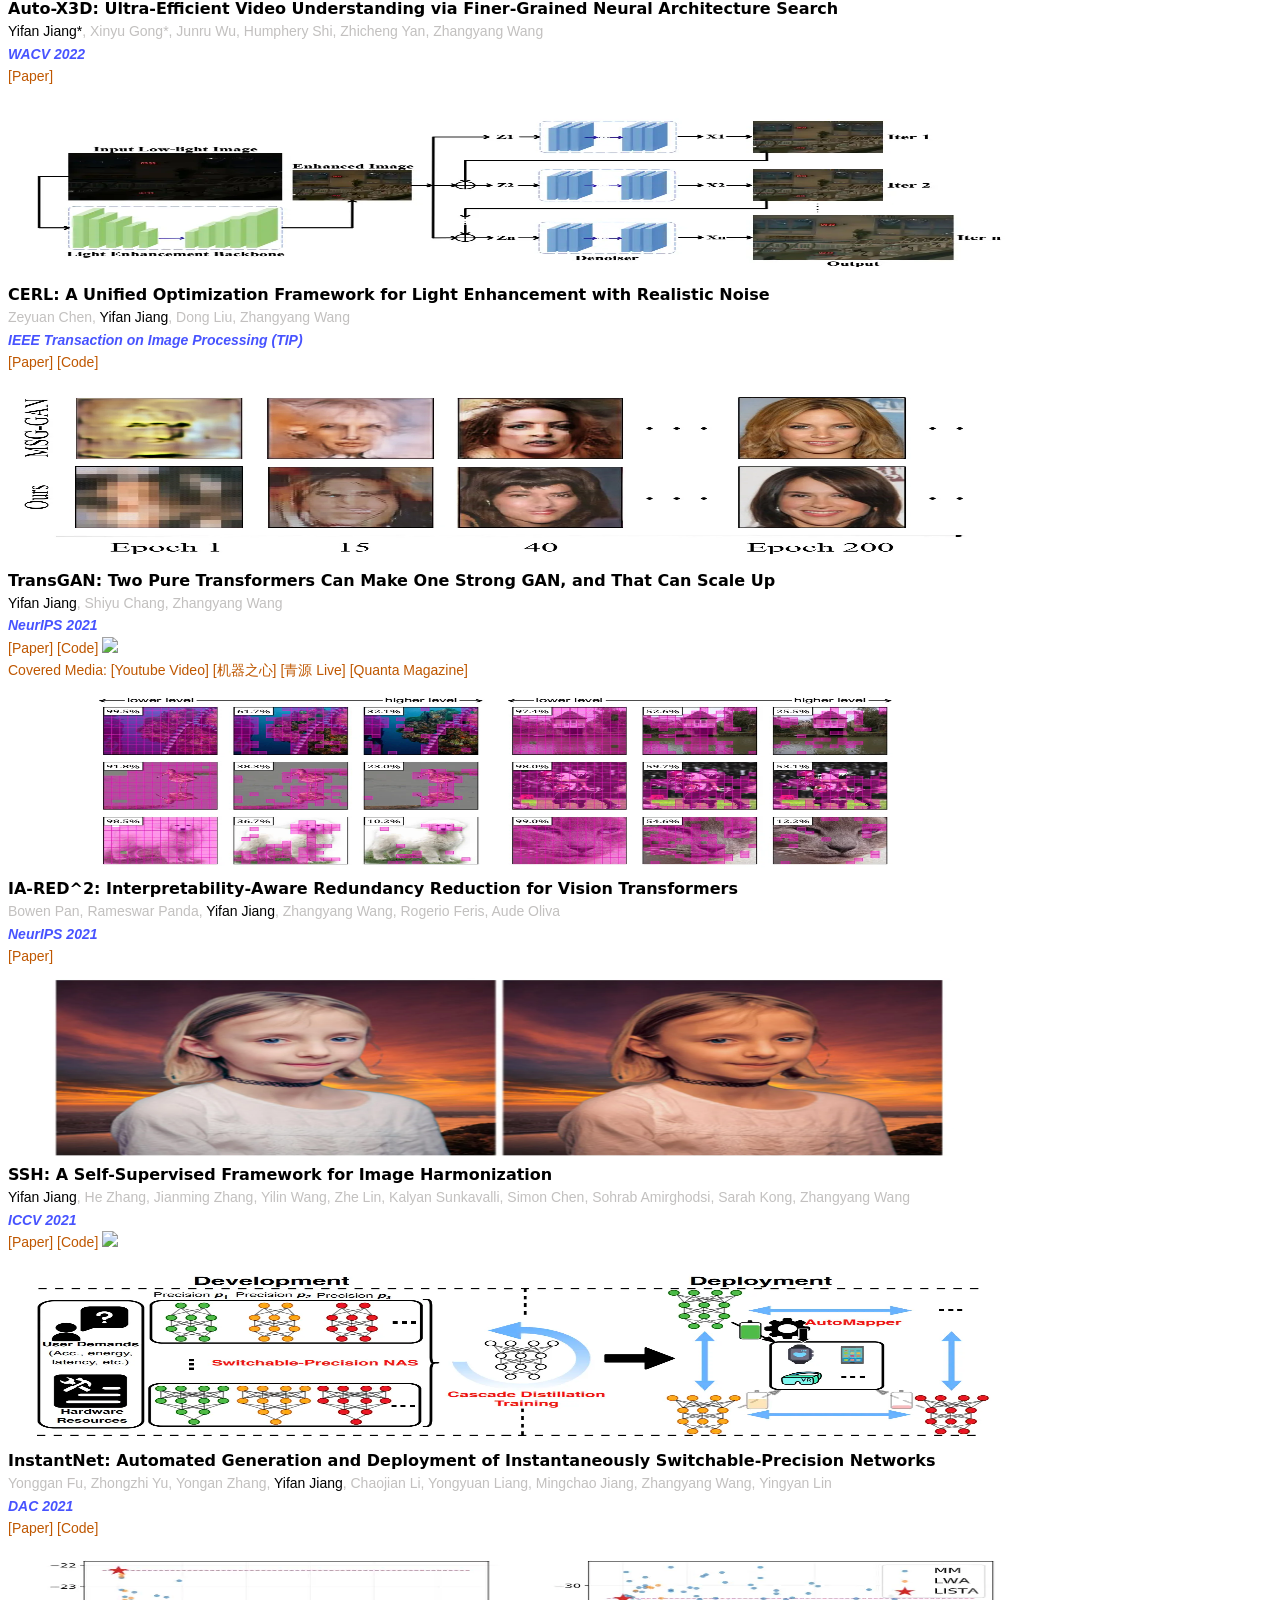
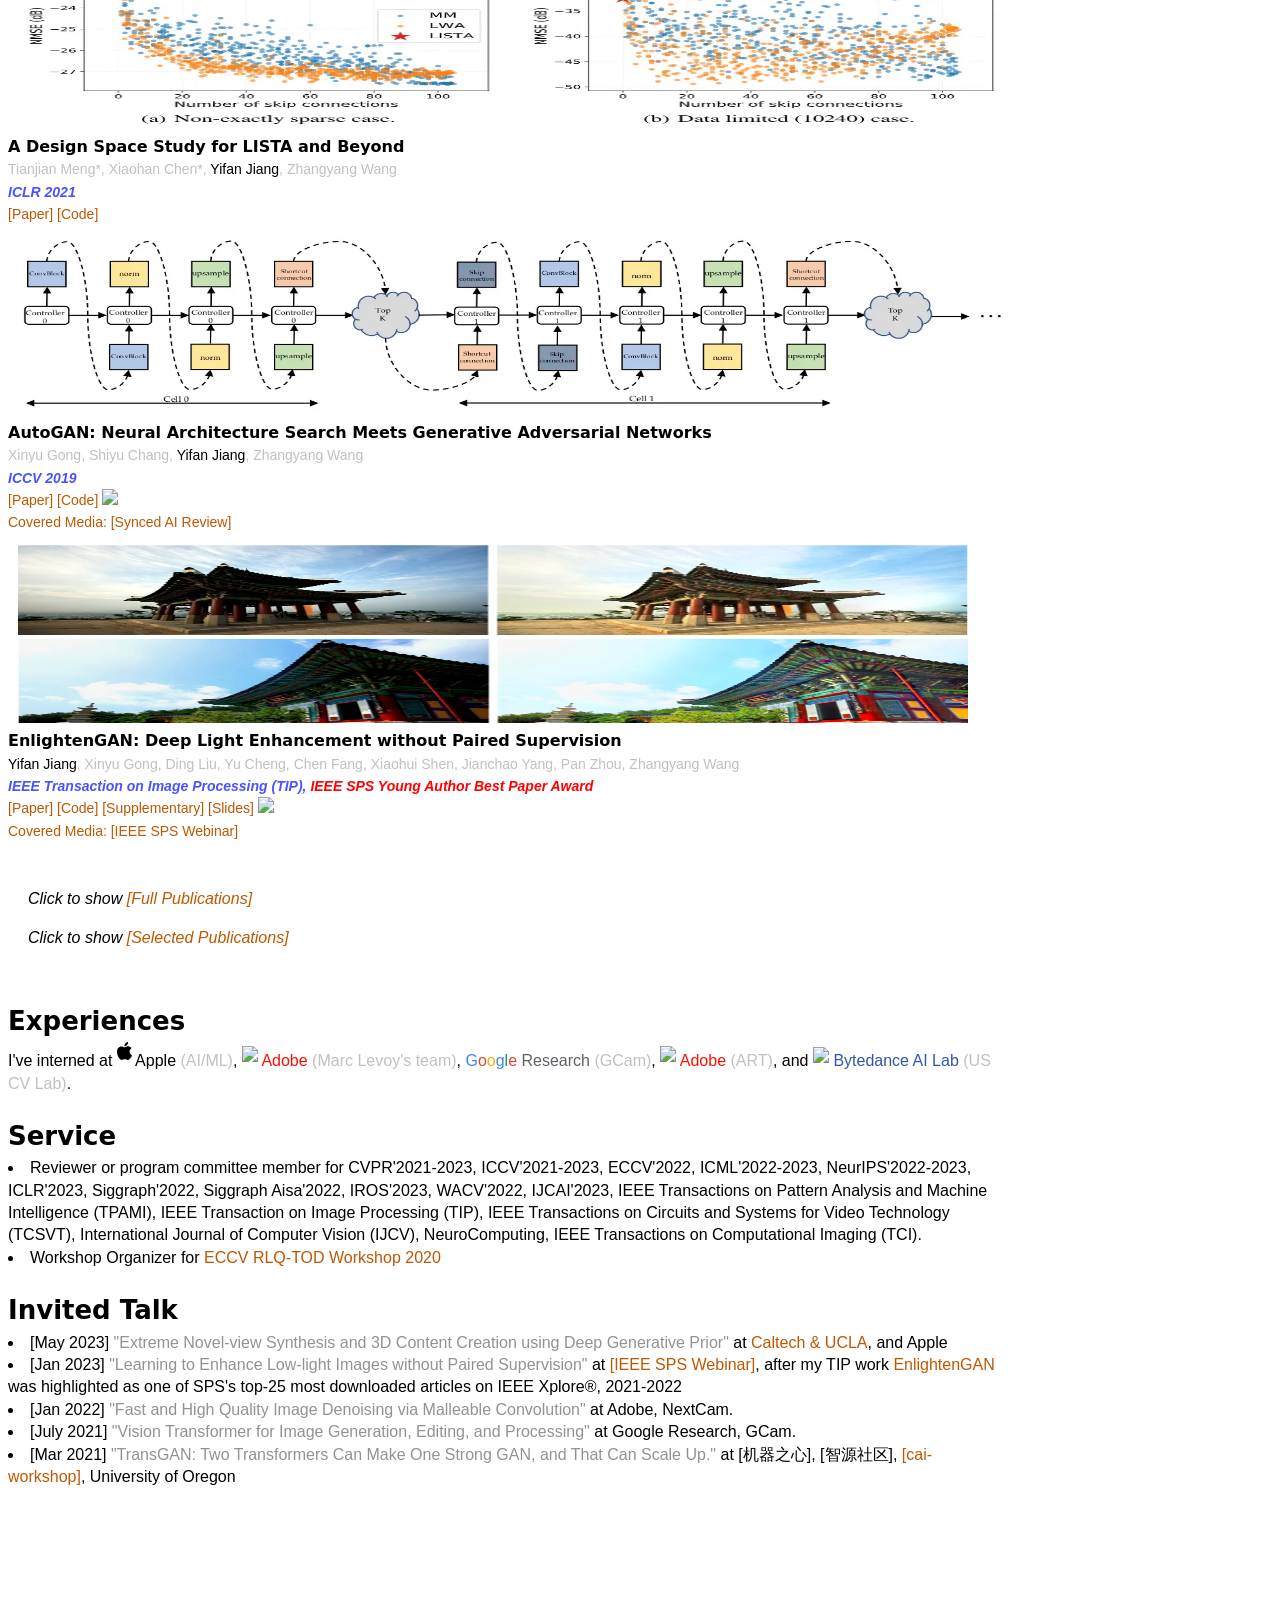
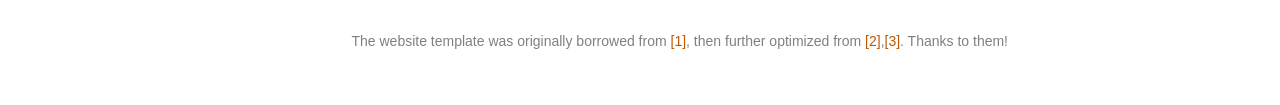
==== commit ec05fa30: "update CV" ====
--- a/index.html
+++ b/index.html
@@ -128,6 +128,7 @@
                                 <a href="https://twitter.com/YifanJiang17" class="fab fa-twitter"></a>
                                 <a href="https://www.linkedin.com/in/yifanjiang97/" class="fab fa-linkedin"></a>
                                 <a href="https://github.com/yifanjiang19" class="fab fa-github"></a>
+                                <a style="font-size: 22px;" href="./Yifan_Jiang_CV.pdf">[CV]</a>
                                 <!-- <br> -->
                                 <!-- <a style="font-size: 22px;" href="./Yifan_Jiang_CV.pdf">[CV]</a> -->
                                 <!-- <a href="./RS.pdf">[Research Statement]</a> -->
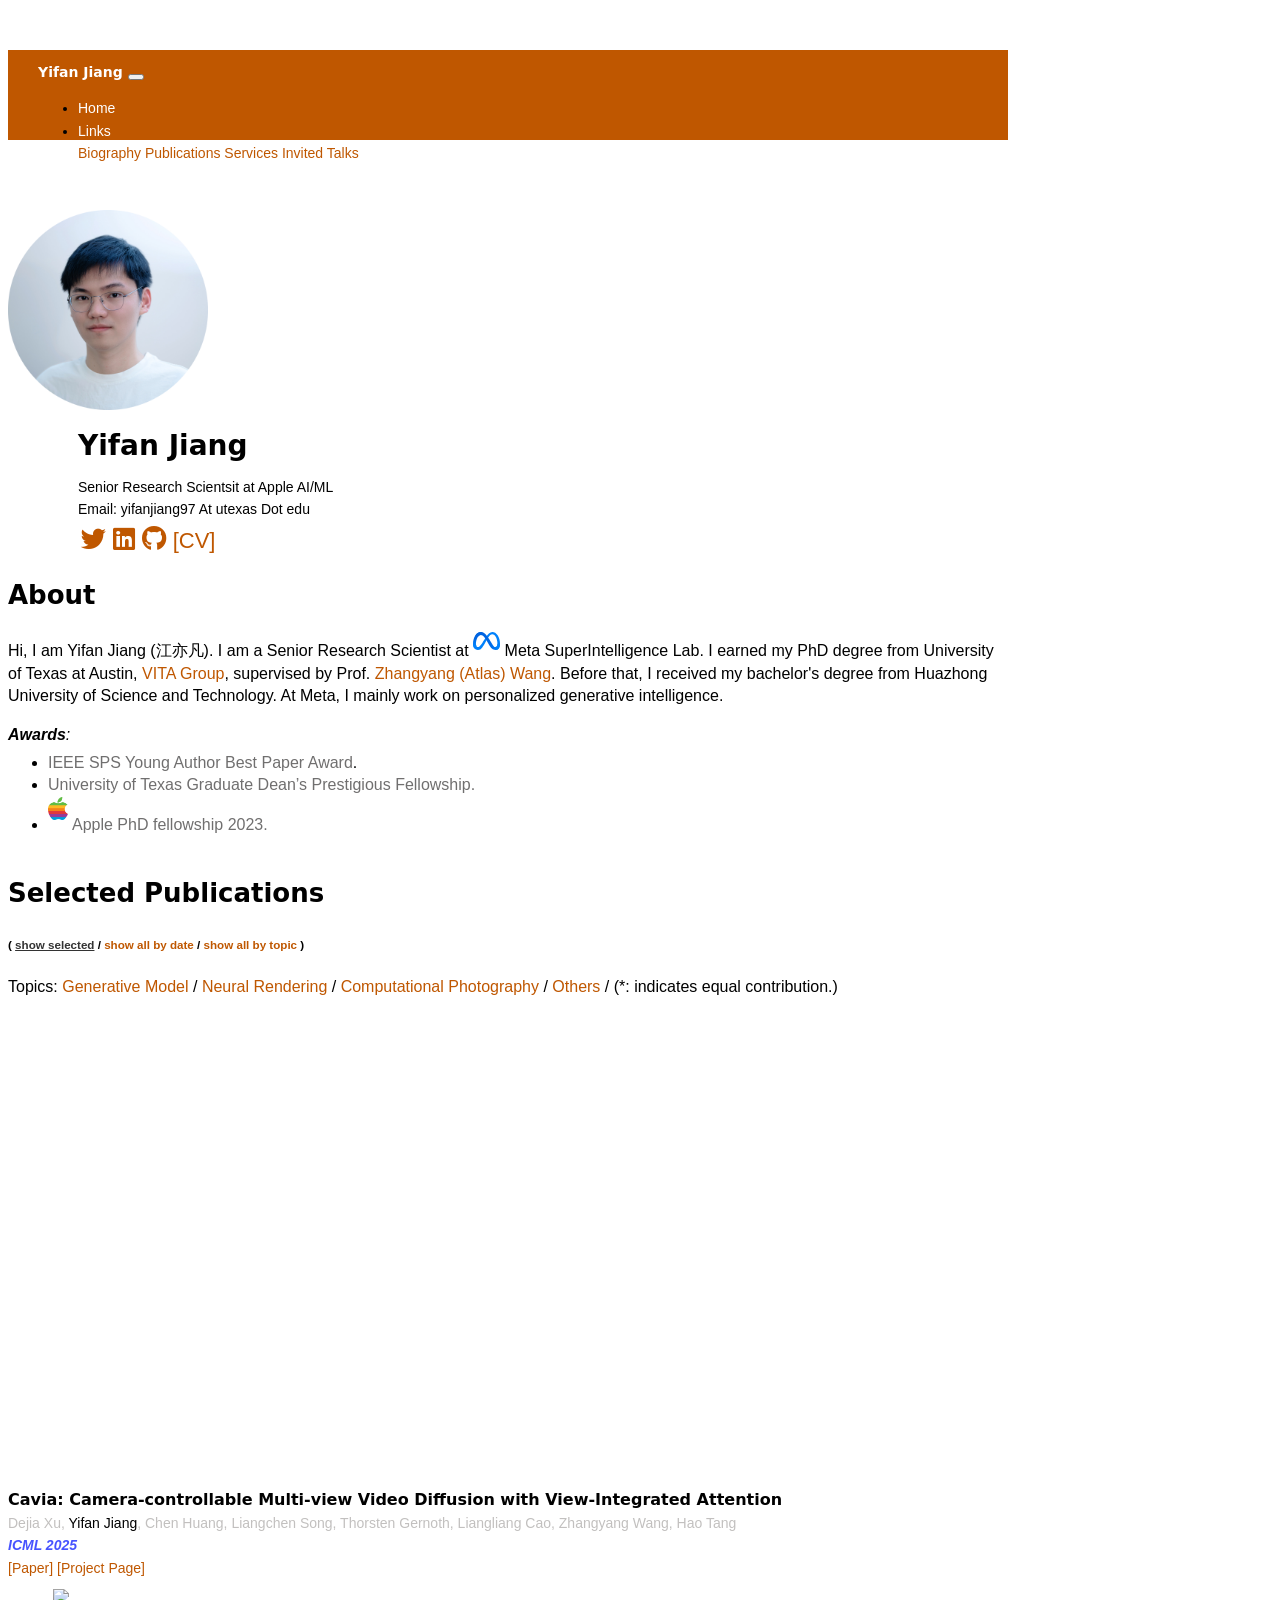
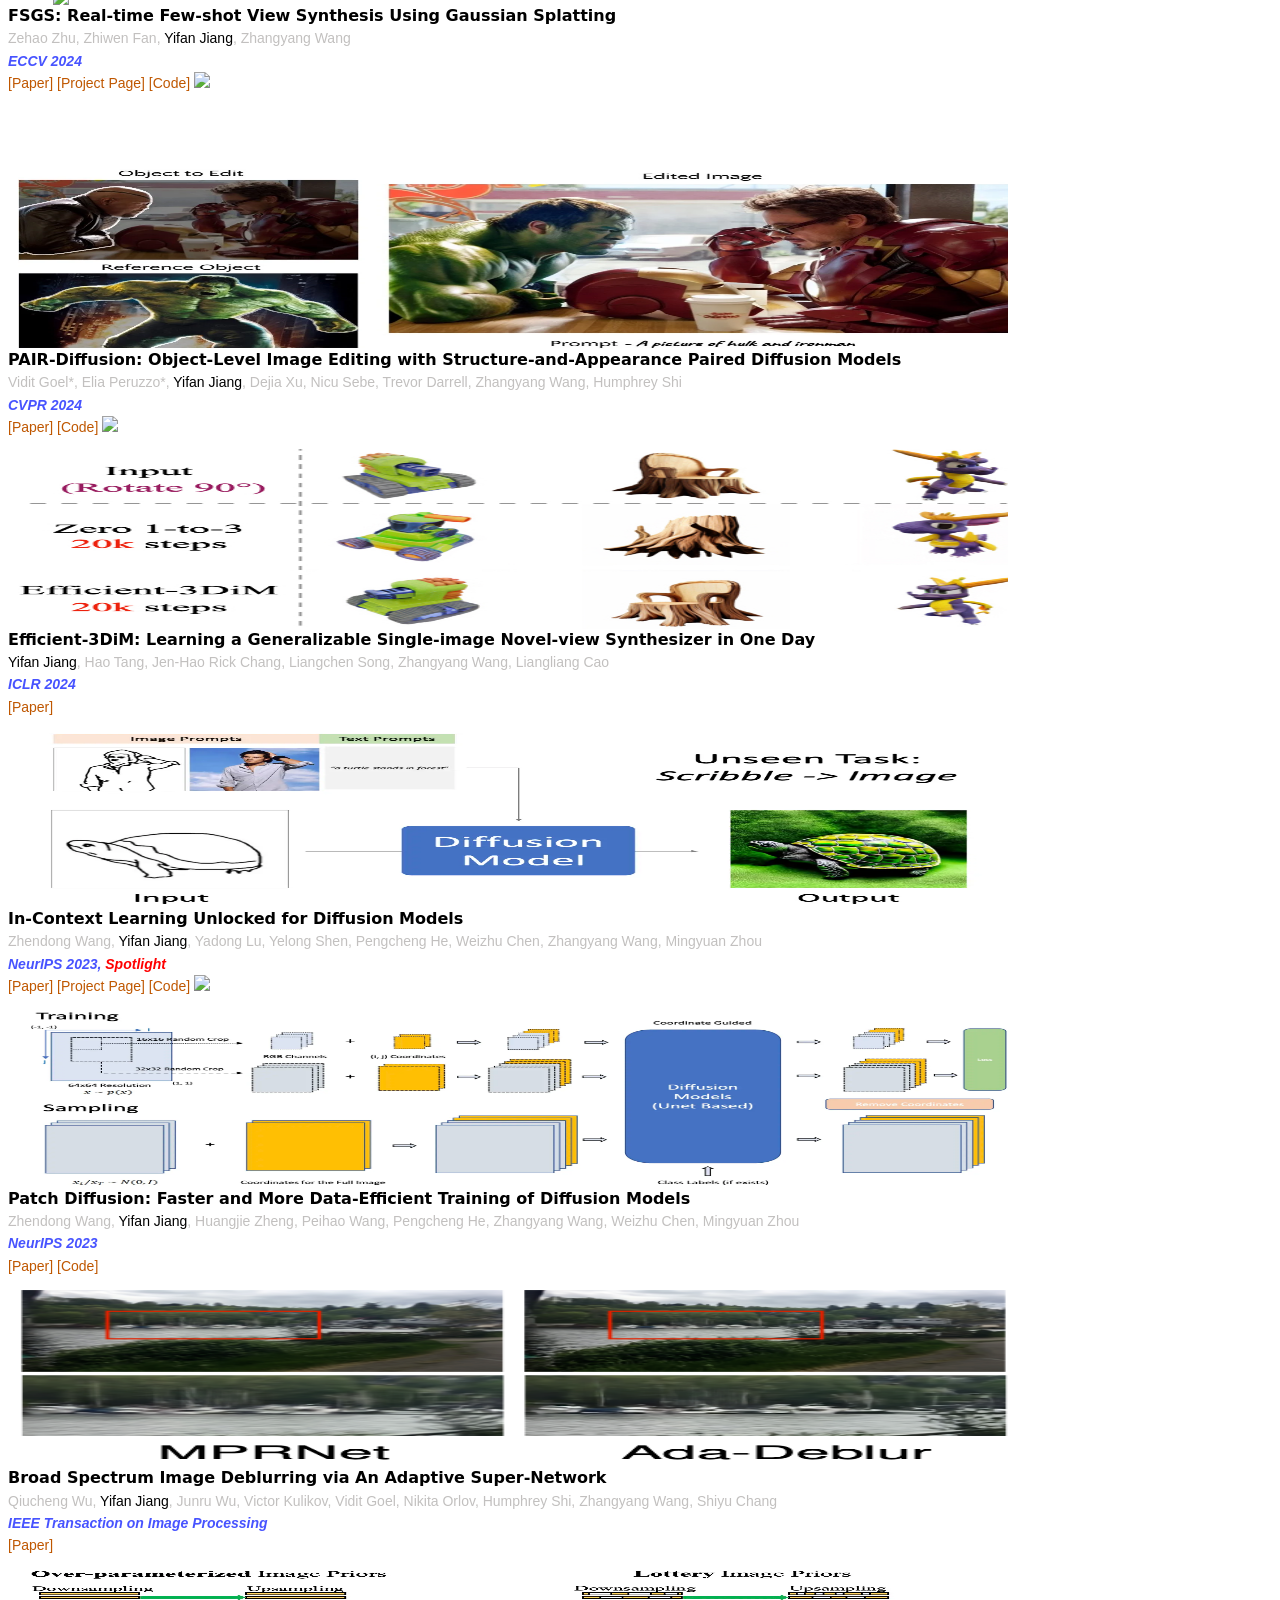
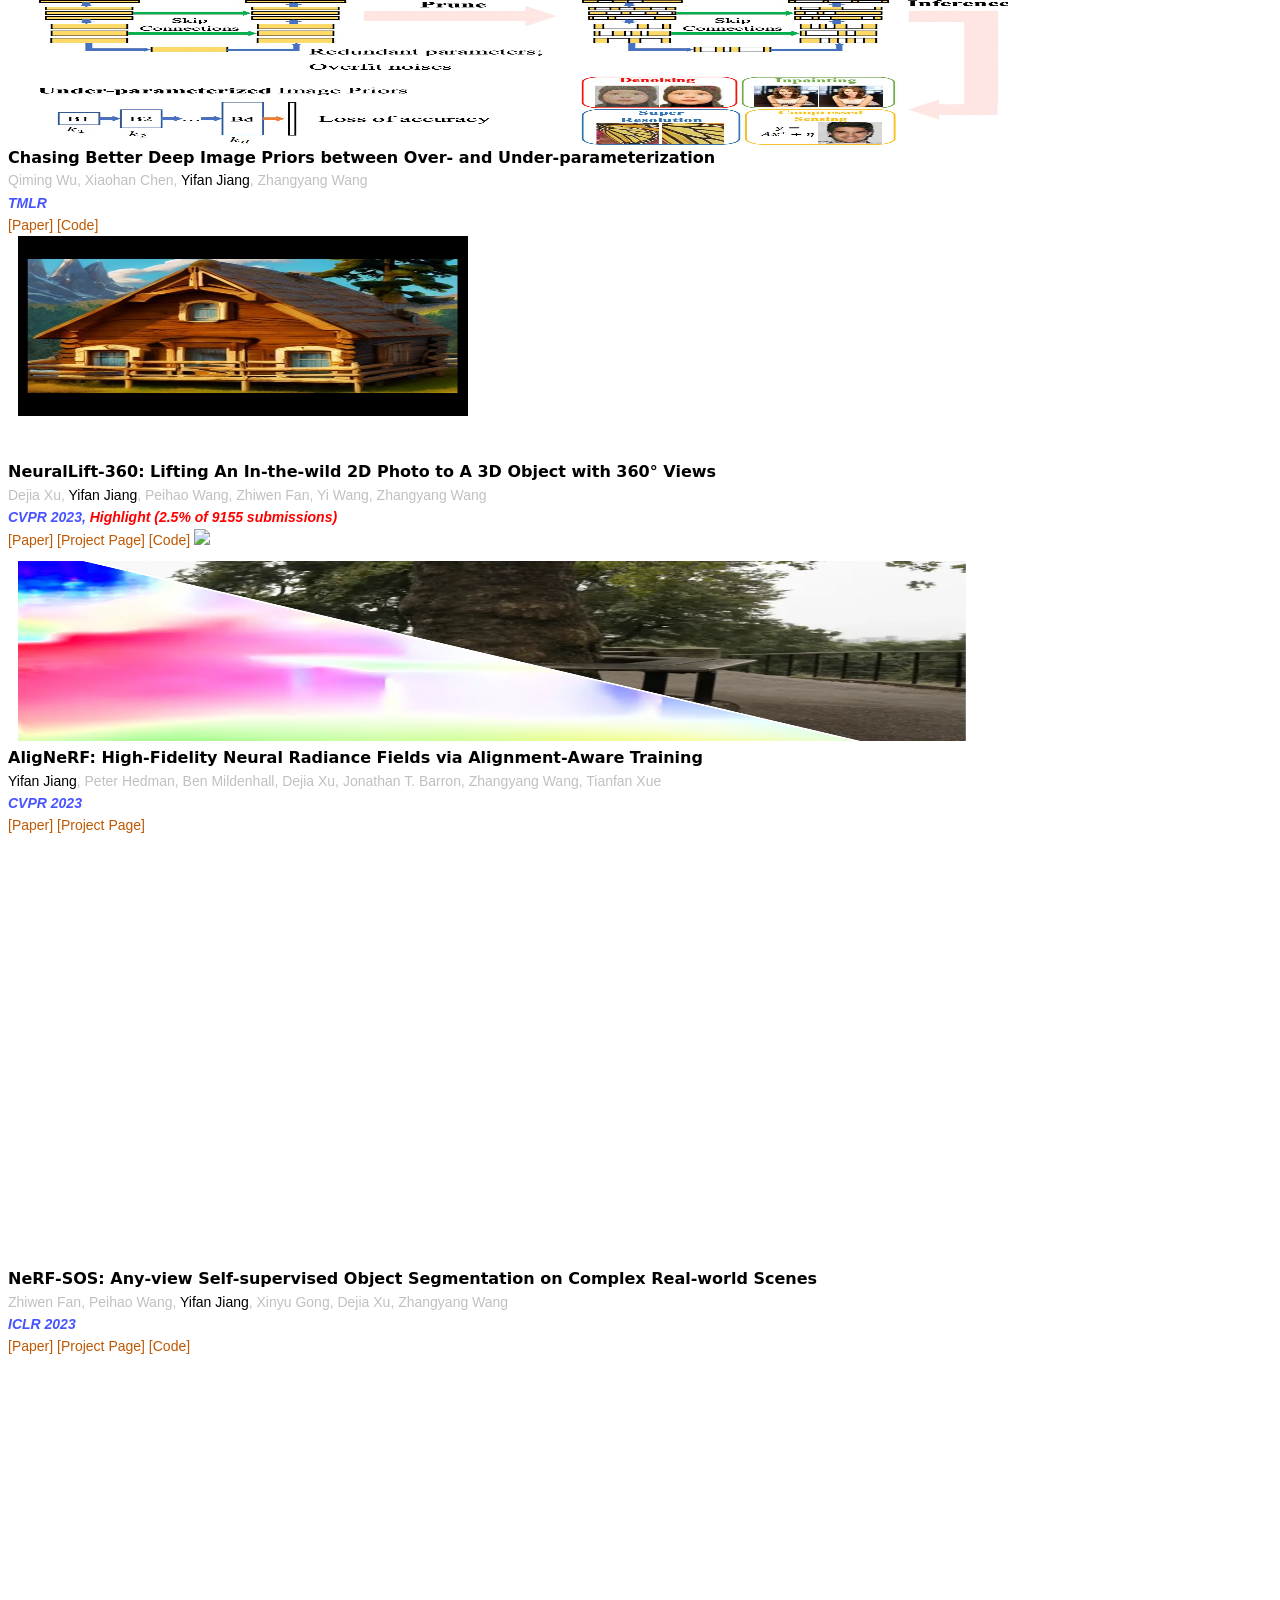
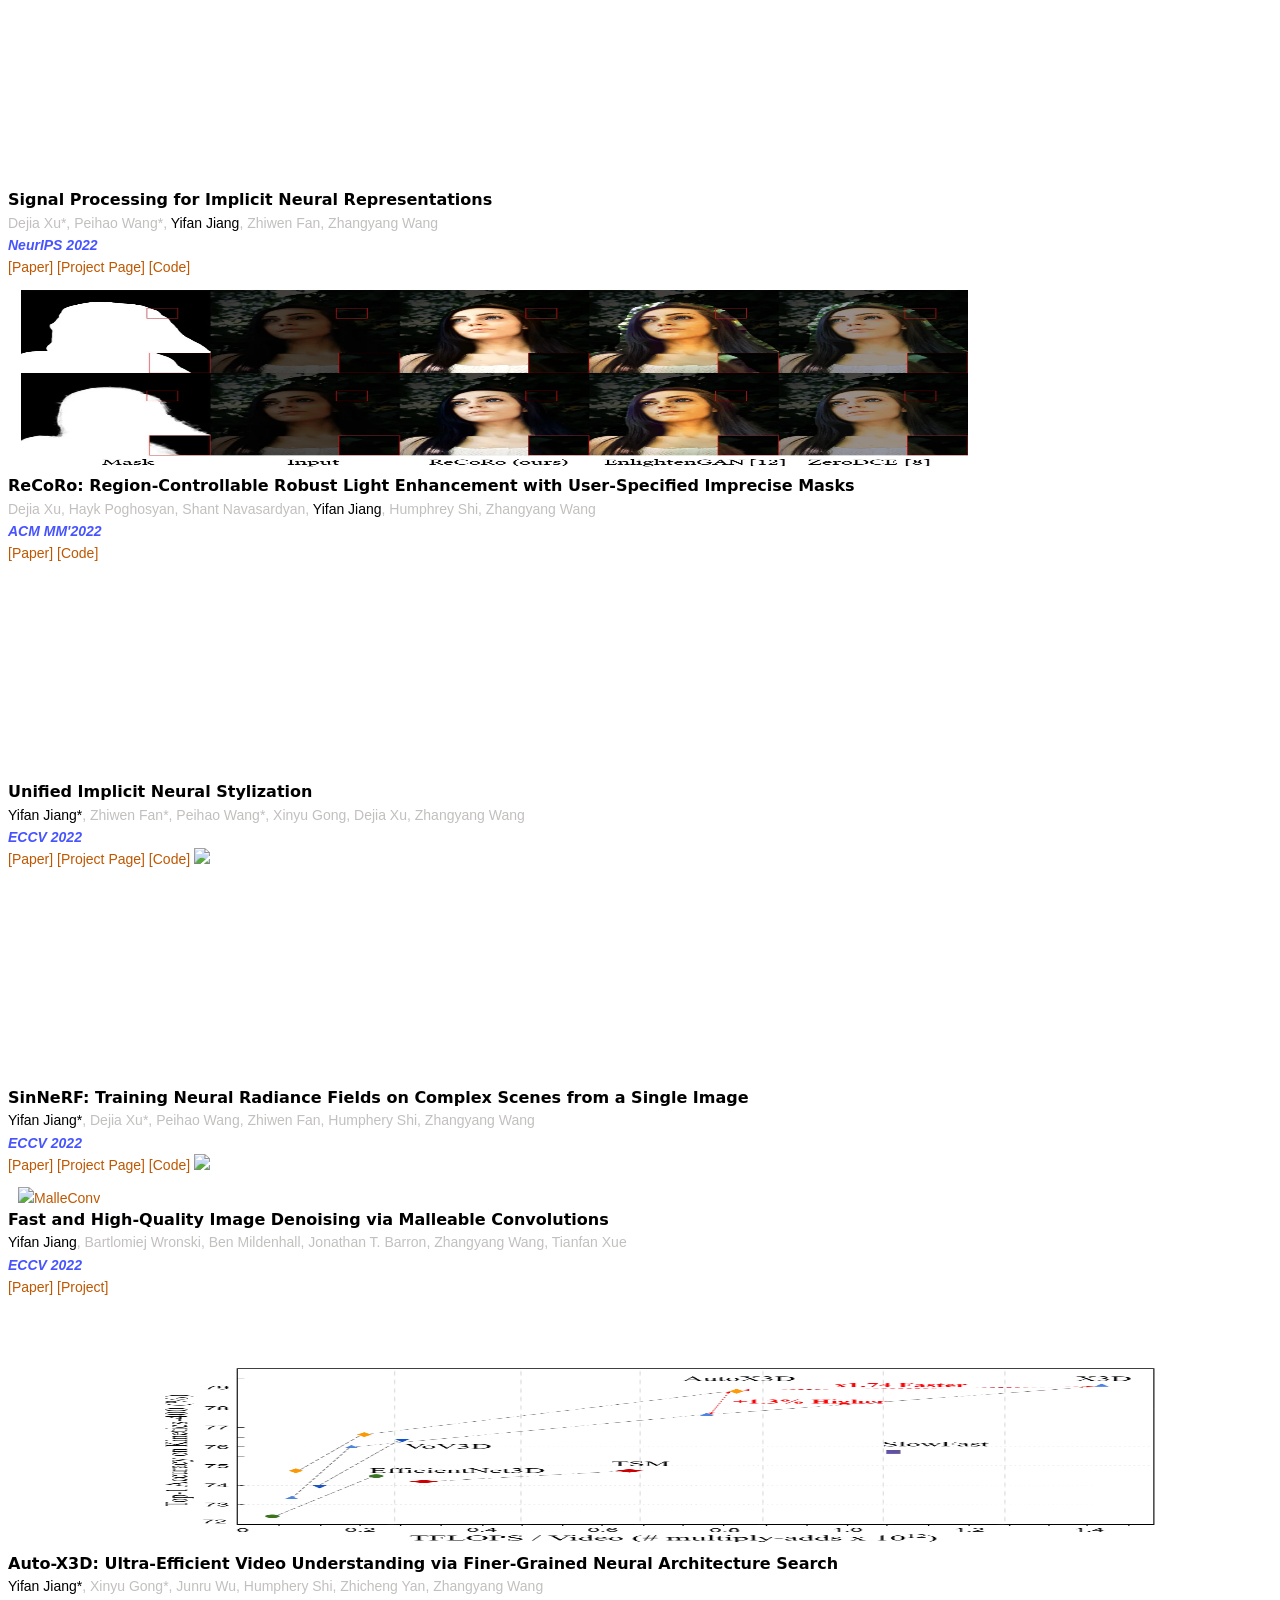
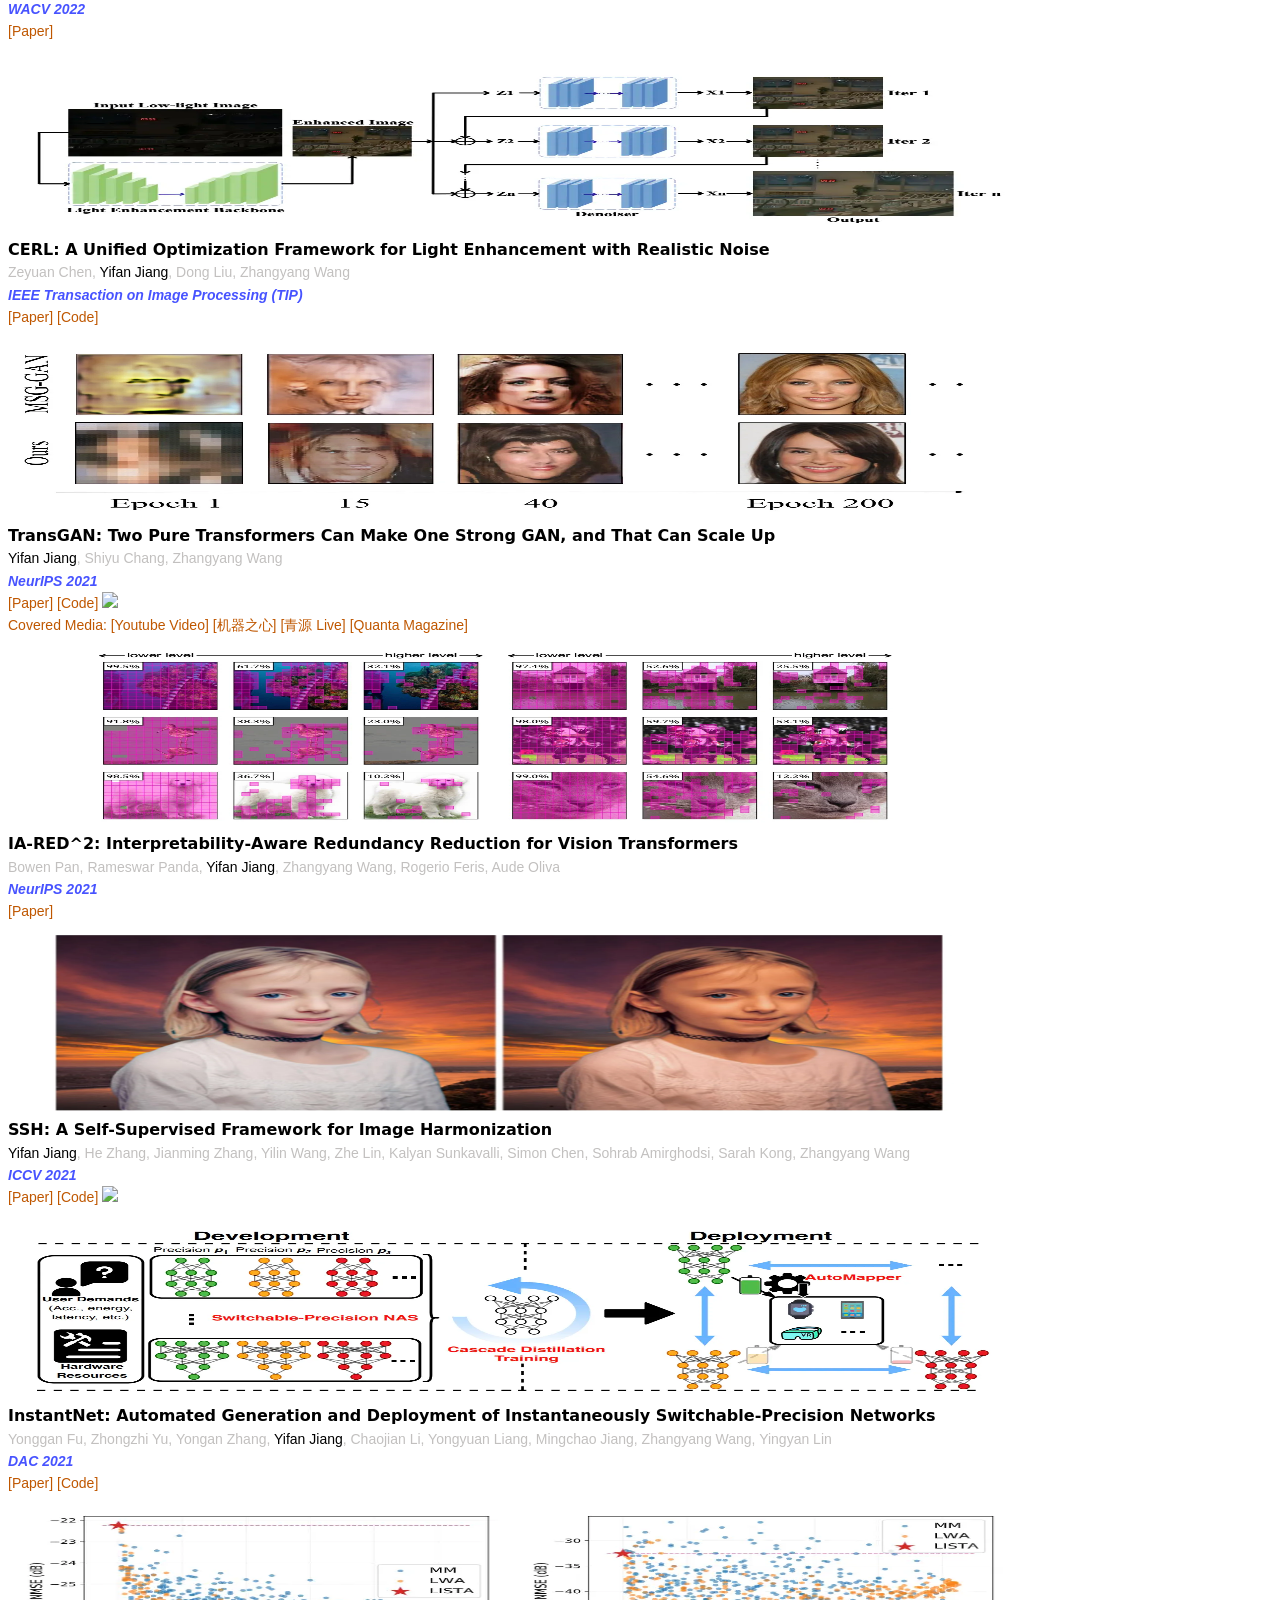
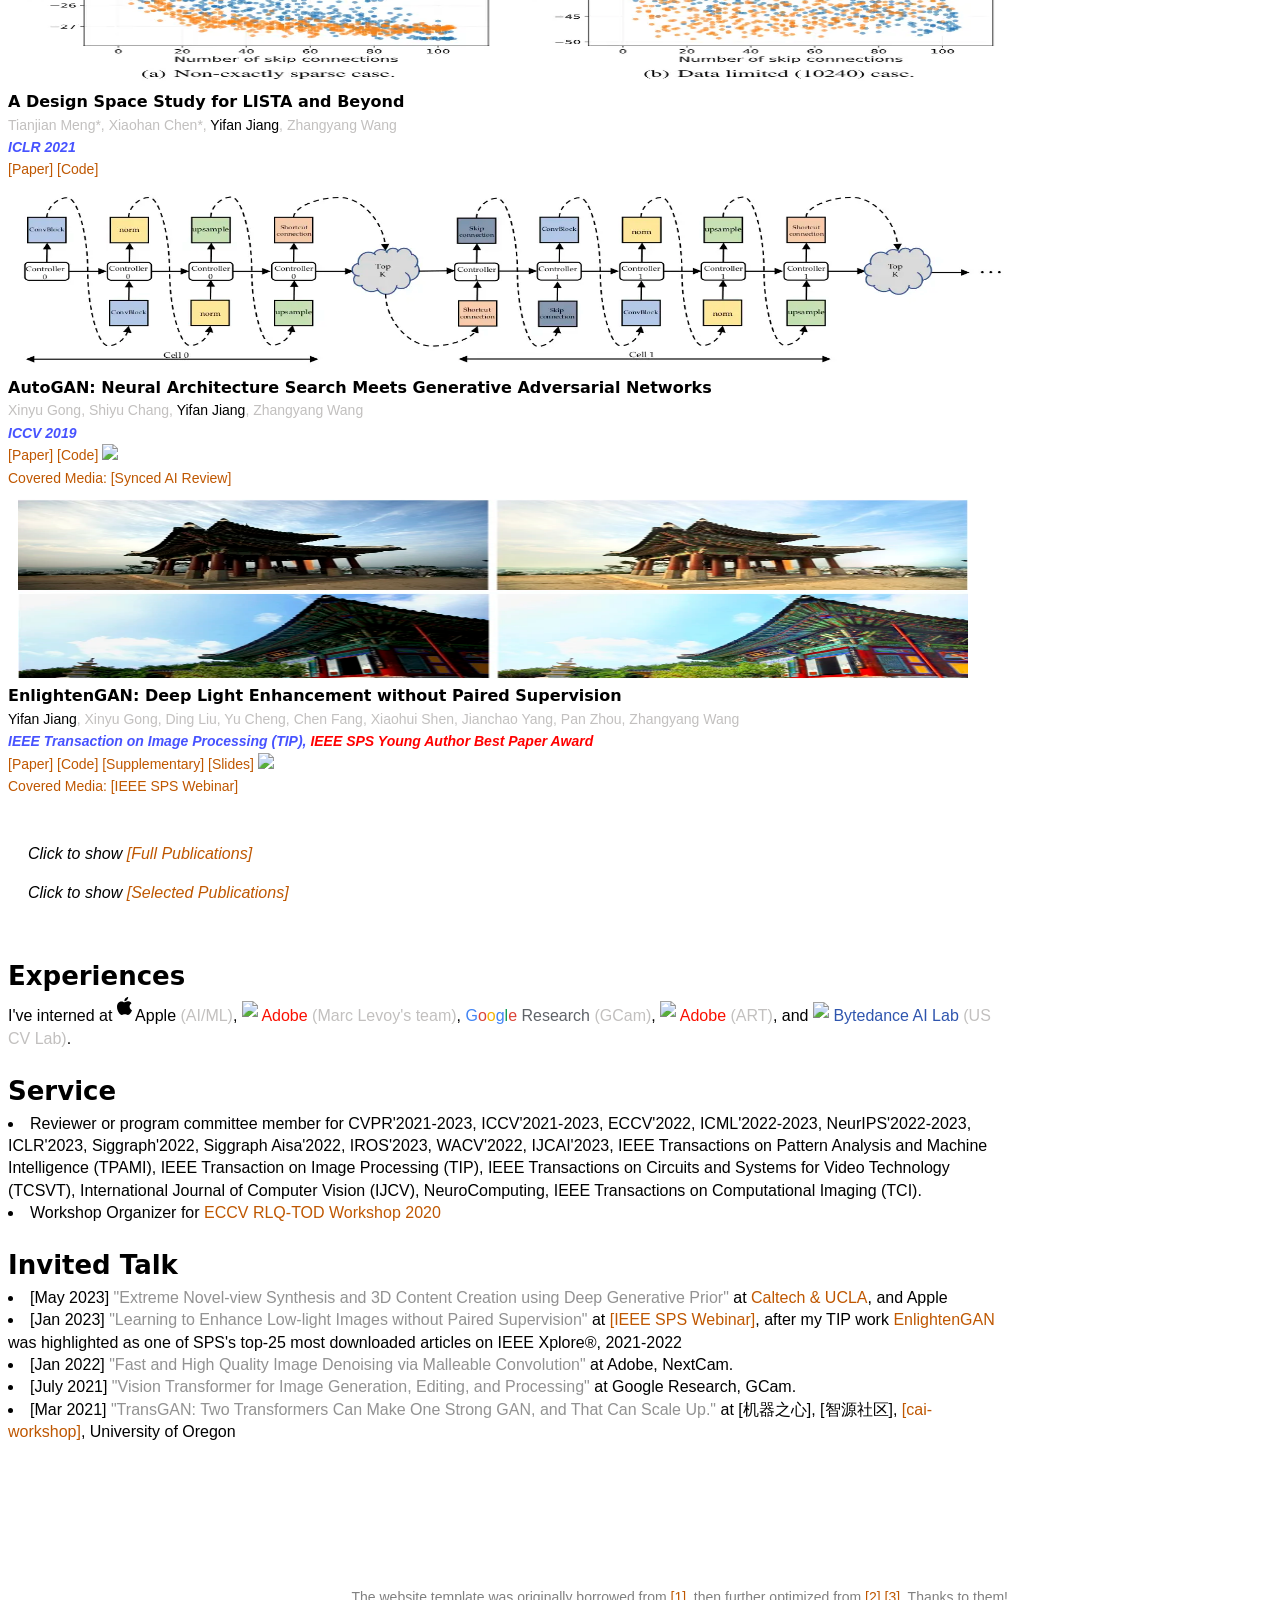
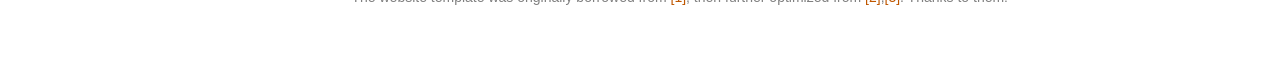
==== commit 0b84b013: "add awards" ====
--- a/index.html
+++ b/index.html
@@ -128,7 +128,7 @@
                                 <a href="https://twitter.com/YifanJiang17" class="fab fa-twitter"></a>
                                 <a href="https://www.linkedin.com/in/yifanjiang97/" class="fab fa-linkedin"></a>
                                 <a href="https://github.com/yifanjiang19" class="fab fa-github"></a>
-                                <a style="font-size: 22px;" href="./Yifan_Jiang_CV.pdf">[CV]</a>
+                                <a style="font-size: 22px;" href="./yifan_jiang_cv.pdf">[CV]</a>
                                 <!-- <br> -->
                                 <!-- <a style="font-size: 22px;" href="./Yifan_Jiang_CV.pdf">[CV]</a> -->
                                 <!-- <a href="./RS.pdf">[Research Statement]</a> -->
@@ -178,8 +178,19 @@
                             <li><b>Neural Rendering:</b> Differentiable Rendering, Image-based Rendering, Neural Radiance Fields</li>
                             <li><b>Computational Phtography:</b> Inverse Problem, 2D/3D Editing and Manipulation</li>
                         </ul> -->
-
+                        
                         <P style="font-style:italic">
+                            <b>Awards</b>: 
+                            <ul style="margin-top: -10px;">
+                                <!-- <li>I joined <a style="color:#706f6f;">Meta SuperIntelligence Lab</a> as a AI Research Scientist.</li> -->
+                                <li> <a style="color:#706f6f;">IEEE SPS Young Author Best Paper Award</a>.</li>
+                                <!-- <li>I joined <a style="color:#706f6f;">Apple AI/ML</a> as a Machine Learning Research Scientist.</li> -->
+                                <li> <a href="https://gradschool.utexas.edu/finances/fellowships/deans-supplement" style="color:#706f6f;">University of Texas Graduate Dean’s Prestigious Fellowship.</a></li>
+                                <li><img style="width:20px; margin-bottom:10px; margin-right:4px" src="./assets/apple_1.png"></img><a href="https://machinelearning.apple.com/updates/apple-scholars-aiml-2023" style="color:#706f6f;">Apple PhD fellowship 2023.</a> </li>
+                            </ul>
+                        </P>
+
+                        <!-- <P style="font-style:italic">
                             <b>News</b>: 
                             <ul style="margin-top: -10px;">
                                 <li>I joined <a style="color:#706f6f;">Meta SuperIntelligence Lab</a> as a AI Research Scientist.</li>
@@ -188,7 +199,7 @@
                                 <li> I'm awarded a <a href="https://gradschool.utexas.edu/finances/fellowships/deans-supplement" style="color:#706f6f;">University of Texas Graduate Dean’s Prestigious Fellowship.</a></li>
                                 <li>I'm selected to be a recipient of <img style="width:20px; margin-bottom:10px; margin-right:4px" src="./assets/apple_1.png"></img><a href="https://machinelearning.apple.com/updates/apple-scholars-aiml-2023" style="color:#706f6f;">Apple Scholars in AI/ML PhD fellowship 2023.</a> </li>
                             </ul>
-                        </P>
+                        </P> -->
 
                         <!-- <div >
                             <a style="font-size:14pt; font-weight:bold">News</a>
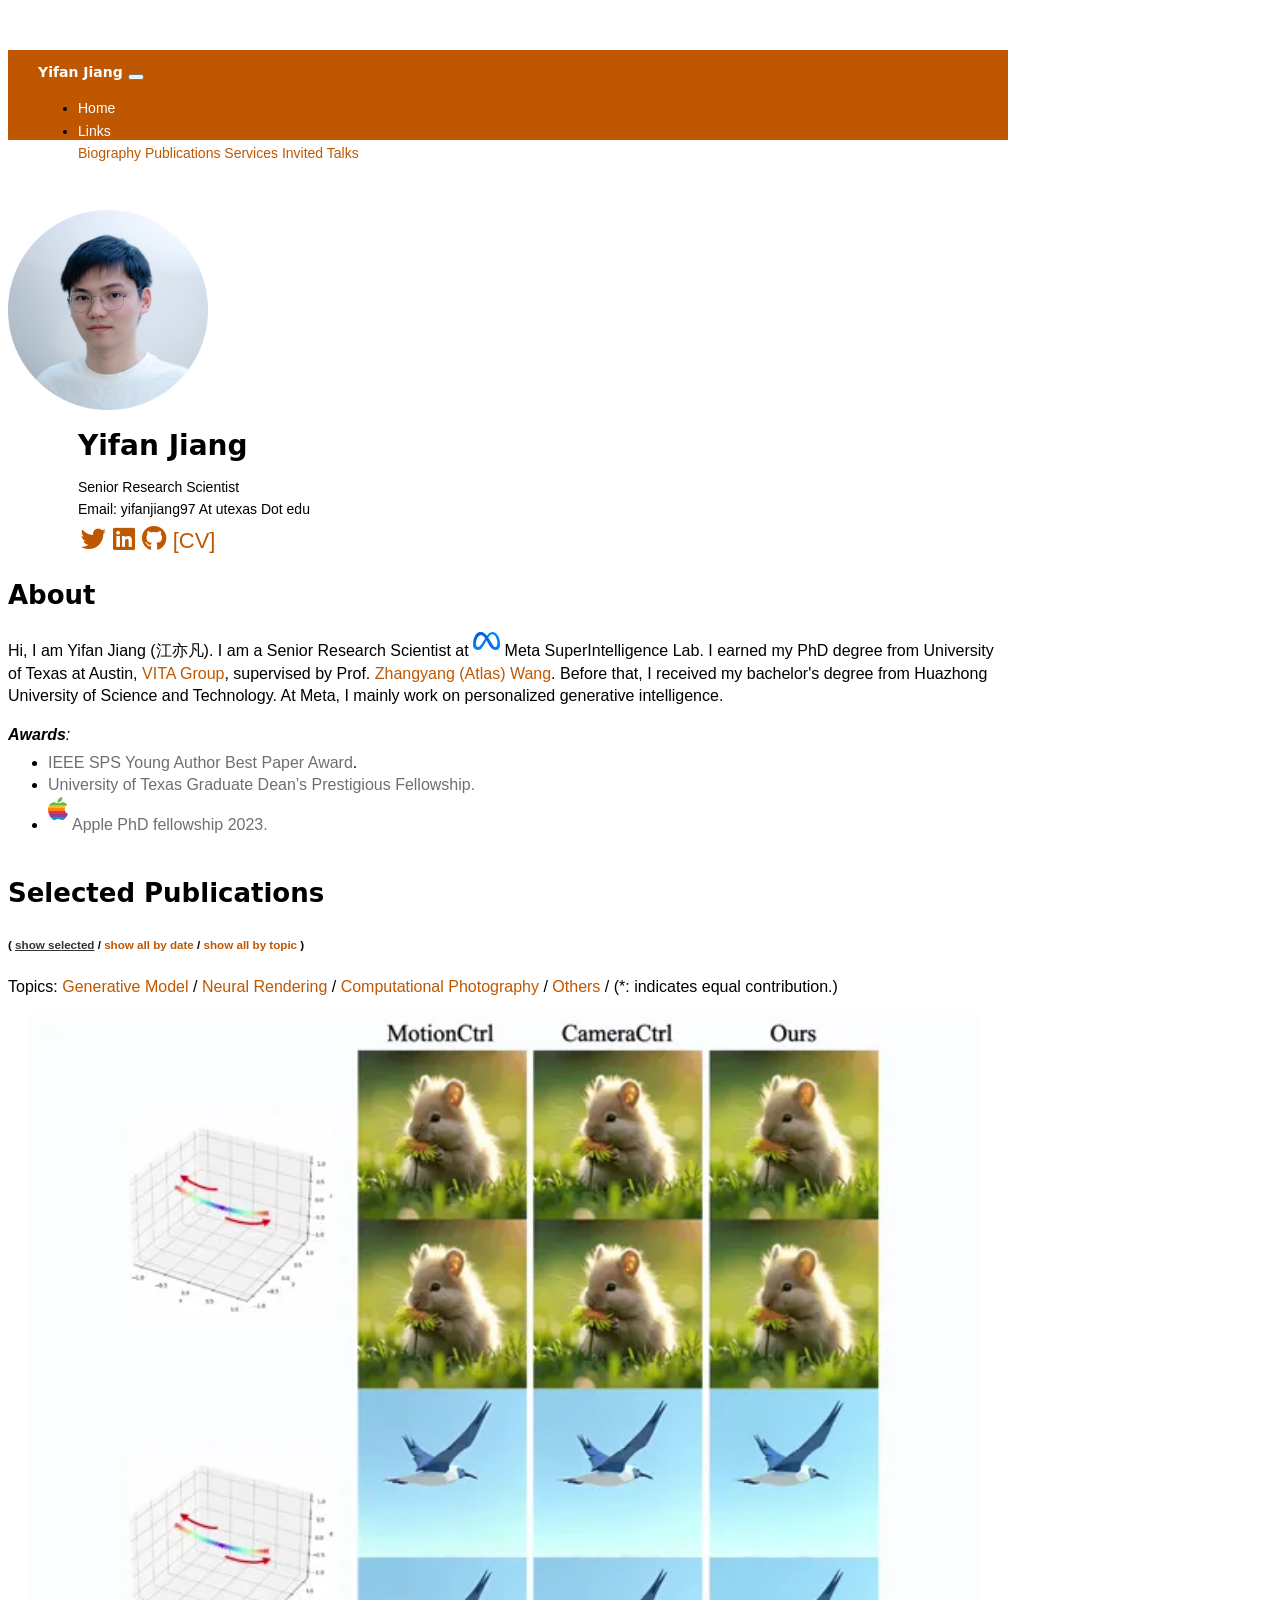
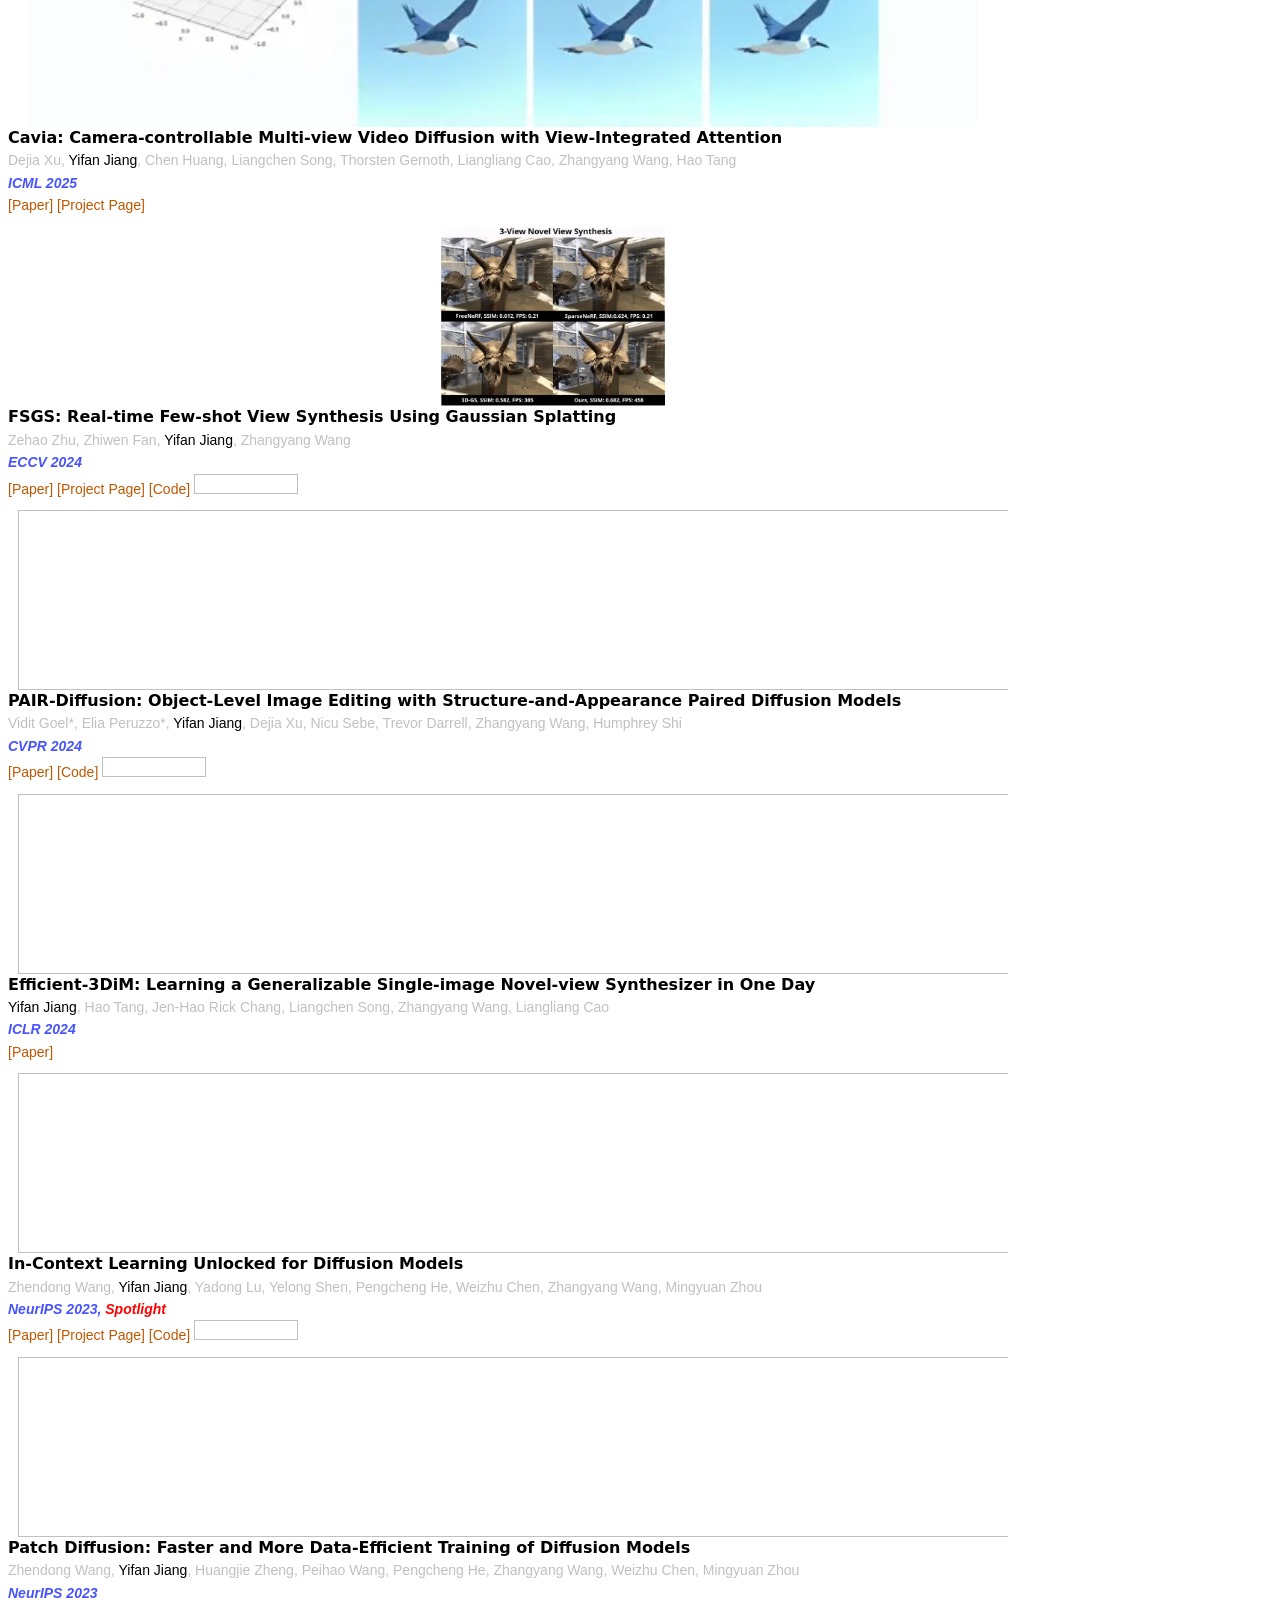
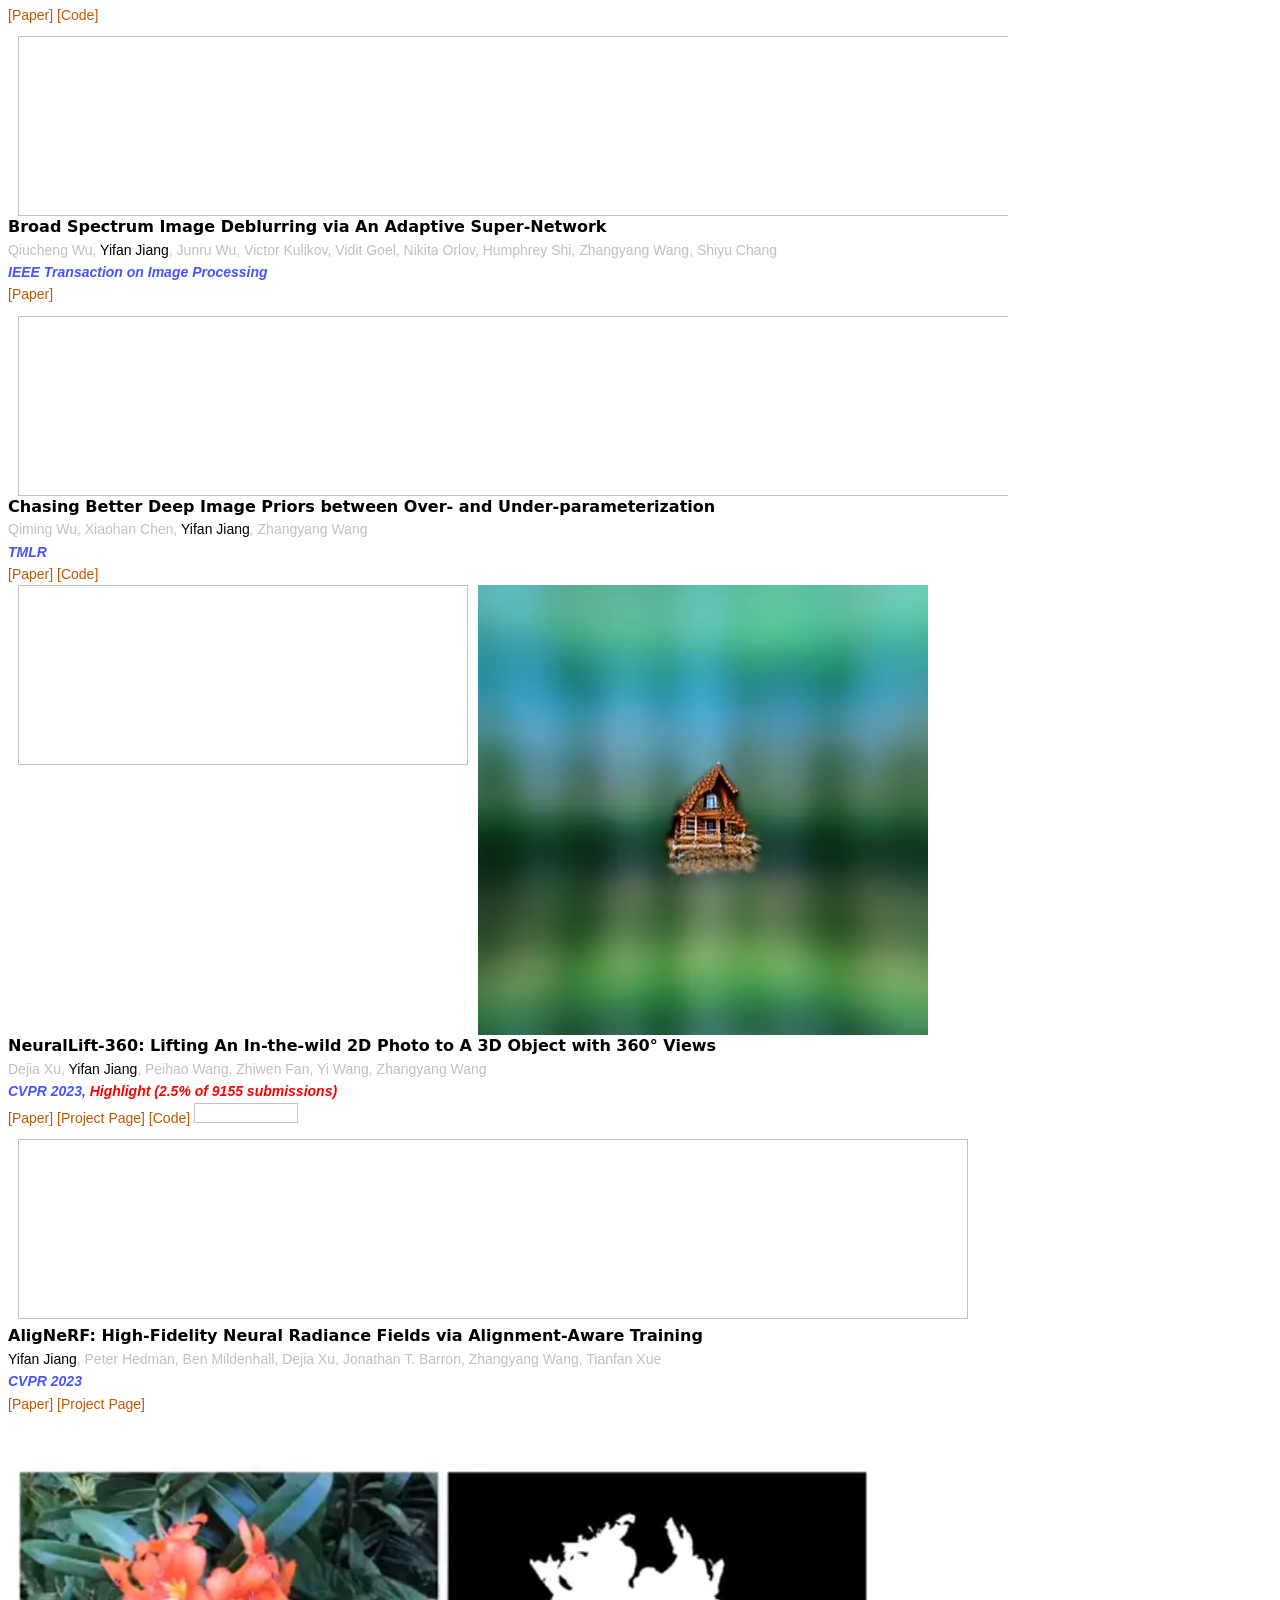
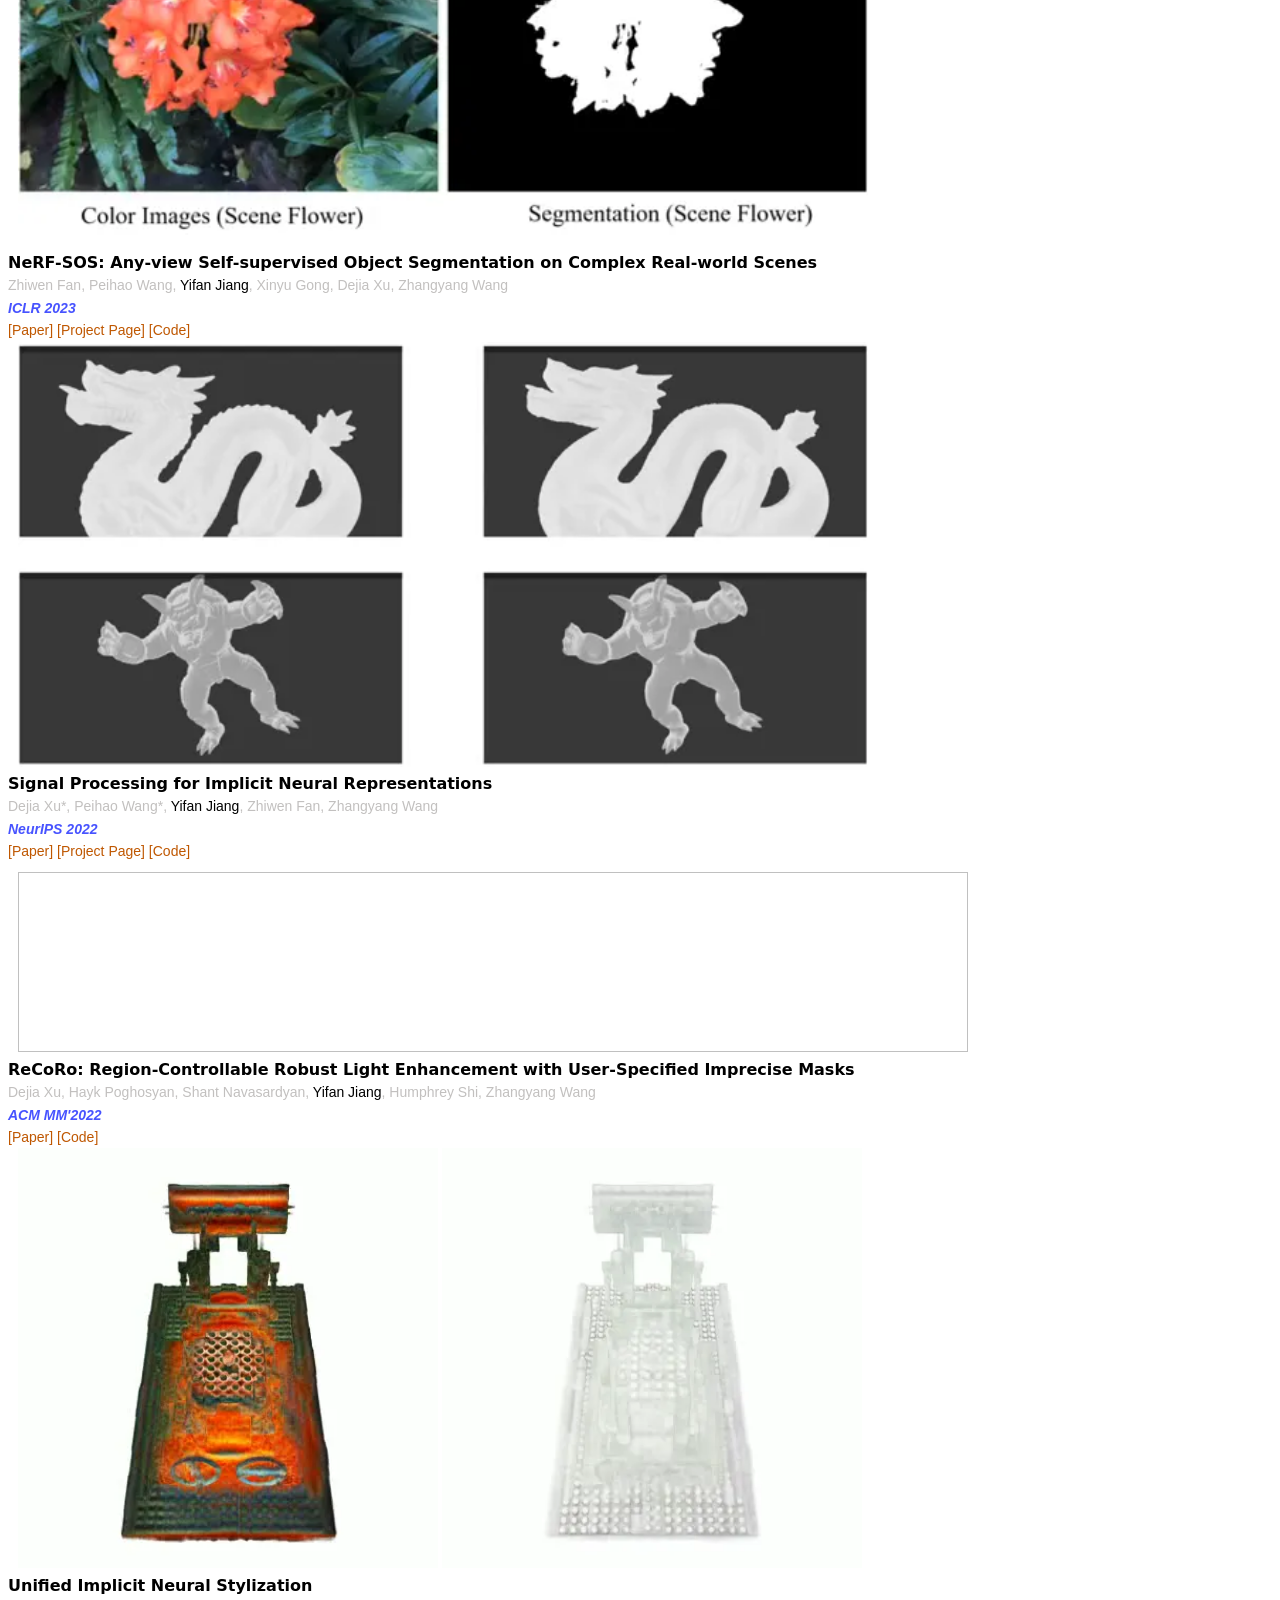
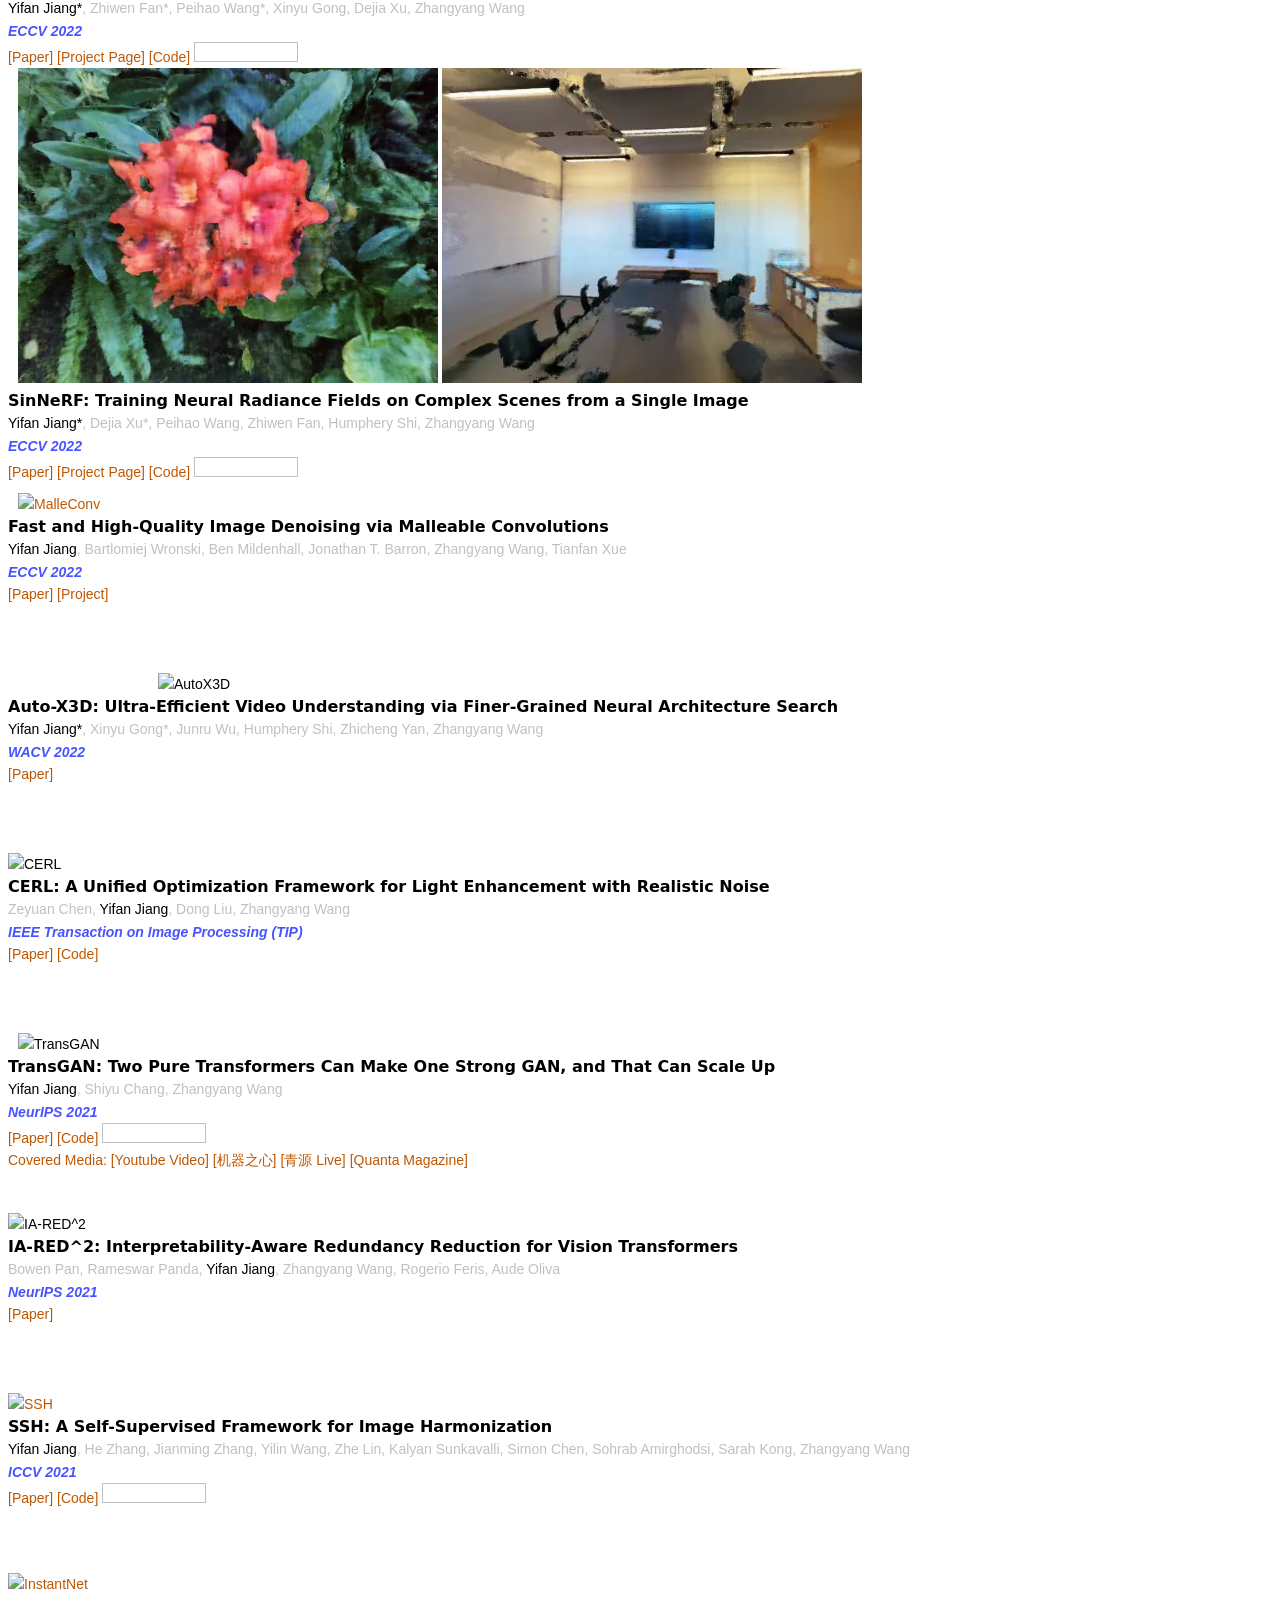
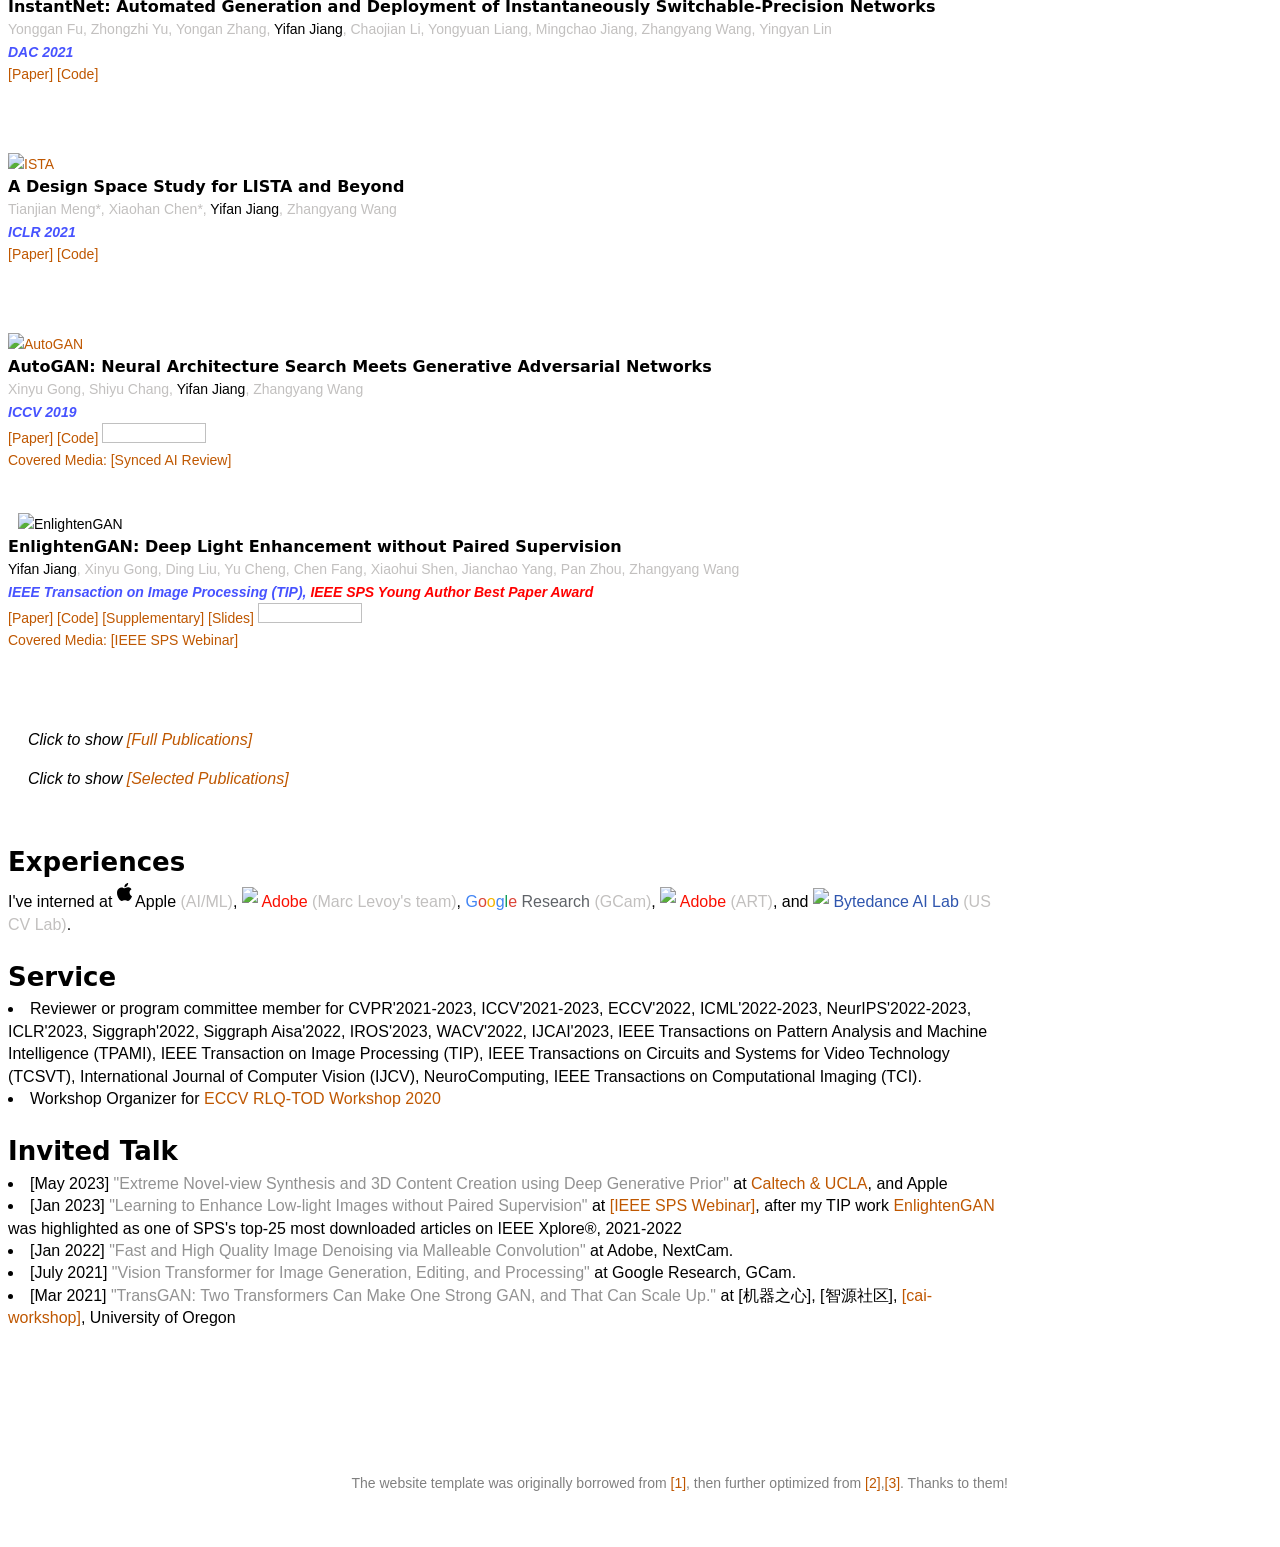
==== commit 032d0322: "optimize loading speed and fix some typos" ====
--- a/index.html
+++ b/index.html
@@ -12,7 +12,6 @@
     <meta name="author" content="Yifan Jiang">
     <meta name="keywords" content="Yifan Jiang,ComputerVision,Machine,Learning">
 
-    <script type="text/javascript" async="" src="./analytics.js"></script>
     <script async="" src="./analytics.js"></script>
     <!-- <script src="./9JZkBilUSmGpH8F5SvwGOfpXbTA.js"></script> -->
     <script src="./js"></script>
@@ -45,7 +44,7 @@
 
     <link href="./style.css" rel="stylesheet">
     <link href="./font.css" rel="stylesheet">
-    <title>Yifan Jiang @ University of Texas at Austin</title>
+    <title>Yifan Jiang</title>
 </head>
 <style>
     .tooltip {
@@ -114,13 +113,13 @@
                 <div class="row align-items-center">
                     <div class="picture">
                         <div class="col-sm-auto col-wrapper">
-                            <img src="./YifanJiang.jpg" class="img-responsive" style="width: 200px;" alt="Yifan Jiang">
+                            <img src="./YifanJiang.jpg" class="img-responsive" style="width: 200px;" alt="Yifan Jiang" width="1080" height="1080" decoding="async">
                         </div>
                     </div>
                     <div class="col-sm col-wrapper">
                         <div class="description">
                             <h1 class="name">Yifan Jiang</h1>
-                            <div>Senior Research Scientsit at Apple AI/ML</div>
+                            <div>Senior Research Scientist</div>
                             <div>Email: yifanjiang97 At utexas Dot edu</div>
                             <div >
                                 
@@ -397,8 +396,8 @@
                                 <div class="figure">
                                     <div style="overflow: hidden;">
                                         <!-- <img src="./assets/cavia.mp4" style="padding-left:45px; float:left; display:inline"></img> -->
-                                        <video src="./assets/cavia.mp4" style="width:95%; float:left;margin-left:2%; display:inline" loop autoplay muted
-                                            playsinline></video>
+                                        <video data-src="./assets/cavia.mp4" style="width:95%; float:left;margin-left:2%; display:inline" loop muted
+                                            playsinline width="1440" height="1080" poster="./assets/cavia-poster.webp" preload="none"></video>
                                     </div>
                                 </div>
                             </div>
@@ -430,7 +429,7 @@
                             <div class="col-xs-12 col-md-3 col-lg-4 col-wrapper">
                                 <div class="figure">
                                     <div style="overflow: hidden;">
-                                        <img src="./assets/FSGS_gif.gif" style="padding-left:45px; float:left; display:inline"></img>
+                                        <video data-src="./assets/fsgs.mp4" class="fsgs-preview" style="padding-left:45px; float:left; display:inline" loop muted playsinline aria-label="FSGS view synthesis demo" width="600" height="482" poster="./assets/fsgs-poster.webp" preload="none"></video>
                                     </div>
                                 </div>
                             </div>
@@ -450,7 +449,7 @@
                                 <a href="https://arxiv.org/pdf/2312.00451">[Paper]</a>
                                 <a href="https://zehaozhu.github.io/FSGS/">[Project Page]</a>
                                 <a href="https://github.com/VITA-Group/FSGS">[Code]</a>
-                                <img src="https://img.shields.io/github/stars/VITA-Group/FSGS?style=social"></img>
+                                <img data-src="https://img.shields.io/github/stars/VITA-Group/FSGS?style=social" width="104" height="20" style="object-fit: contain;" decoding="async" loading="eager"></img>
                             </div>
                         </div>
                     </div> 
@@ -462,7 +461,7 @@
                                     <div style="overflow: hidden;">
                                         <!-- <video src="./assets/pair_diffusion.mp4" style="width:90%; padding-left:10px; float:left; margin-top: -20px; display:inline" loop autoplay muted
                                         playsinline></video> -->
-                                        <img src="./webp/pair_diffusion.webp" style="width:100%; padding-left:10px; float:left; display:inline"></img>
+                                        <img data-src="./webp/pair_diffusion.webp" style="width:100%; padding-left:10px; float:left; display:inline" width="1338" height="676" decoding="async" loading="eager"></img>
                                     </div>
                                 </div>
                             </div>
@@ -485,7 +484,7 @@
                                 <div><a id="conference">CVPR 2024</a></div>
                                 <a href="https://arxiv.org/abs/2303.17546#">[Paper]</a>
                                 <a href="https://github.com/Picsart-AI-Research/PAIR-Diffusion">[Code]</a>
-                                <img src="https://img.shields.io/github/stars/Picsart-AI-Research/PAIR-Diffusion?style=social"></img>
+                                <img data-src="https://img.shields.io/github/stars/Picsart-AI-Research/PAIR-Diffusion?style=social" width="104" height="20" style="object-fit: contain;" decoding="async" loading="eager"></img>
                             </div>
                         </div>
                     </div> 
@@ -497,7 +496,7 @@
                                     <div style="overflow: hidden;">
                                         <!-- <video src="./assets/pair_diffusion.mp4" style="width:90%; padding-left:10px; float:left; margin-top: -20px; display:inline" loop autoplay muted
                                         playsinline></video> -->
-                                        <img src="./assets/efficient_3dim.jpeg" style="width:100%; padding-left:10px; float:left; display:inline"></img>
+                                        <img data-src="./assets/efficient_3dim.jpeg" style="width:100%; padding-left:10px; float:left; display:inline" width="767" height="469" decoding="async" loading="eager"></img>
                                     </div>
                                 </div>
                             </div>
@@ -528,7 +527,7 @@
                             <div class="col-xs-12 col-md-3 col-lg-4 col-wrapper">
                                 <div class="figure">
                                     <div style="overflow: hidden;">
-                                        <img src="./webp/prompt_diffusion.webp" style="width:100%; padding-left:10px; float:left; display:inline"></img>
+                                        <img data-src="./webp/prompt_diffusion.webp" style="width:100%; padding-left:10px; float:left; display:inline" width="1440" height="787" decoding="async" loading="eager"></img>
                                     </div>
                                 </div>
                             </div>
@@ -552,7 +551,7 @@
                                 <a href="https://arxiv.org/abs/2305.01115">[Paper]</a>
                                 <a href="https://zhendong-wang.github.io/prompt-diffusion.github.io/">[Project Page]</a>
                                 <a href="https://github.com/Zhendong-Wang/Prompt-Diffusion">[Code]</a>
-                                <img src="https://img.shields.io/github/stars/Zhendong-Wang/Prompt-Diffusion?style=social"></img>
+                                <img data-src="https://img.shields.io/github/stars/Zhendong-Wang/Prompt-Diffusion?style=social" width="104" height="20" style="object-fit: contain;" decoding="async" loading="eager"></img>
                             </div>
                         </div>
                     </div> 
@@ -562,7 +561,7 @@
                             <div class="col-xs-12 col-md-3 col-lg-4 col-wrapper">
                                 <div class="figure">
                                     <div style="overflow: hidden;">
-                                        <img src="./webp/patch_diffusion.webp" style="width:100%; padding-left:10px; float:left; display:inline"></img>
+                                        <img data-src="./webp/patch_diffusion.webp" style="width:100%; padding-left:10px; float:left; display:inline" width="2168" height="968" decoding="async" loading="eager"></img>
                                     </div>
                                 </div>
                             </div>
@@ -594,7 +593,7 @@
                             <div class="col-xs-12 col-md-3 col-lg-4 col-wrapper">
                                 <div class="figure">
                                     <div style="overflow: hidden;">
-                                        <img src="./assets/adadeblur.png" style="width:100%; padding-left:10px; float:left; display:inline"></img>
+                                        <img data-src="./assets/adadeblur.png" style="width:100%; padding-left:10px; float:left; display:inline" width="644" height="385" decoding="async" loading="eager"></img>
                                     </div>
                                 </div>
                             </div>
@@ -626,7 +625,7 @@
                             <div class="col-xs-12 col-md-3 col-lg-4 col-wrapper">
                                 <div class="figure">
                                     <div style="overflow: hidden;">
-                                        <img src="./webp/LIP.webp" style="width:100%; padding-left:10px; float:left; display:inline"></img>
+                                        <img data-src="./webp/LIP.webp" style="width:100%; padding-left:10px; float:left; display:inline" width="1976" height="1072" decoding="async" loading="eager"></img>
                                     </div>
                                 </div>
                             </div>
@@ -653,9 +652,9 @@
                         <div class="row align-items-center section-item">
                             <div class="col-xs-12 col-md-3 col-lg-4 col-wrapper">
                                 <div class="figure">
-                                    <div><img src="./assets/house.jpeg" style="width:45%; padding-left:10px; padding-right:0; padding-top:0; float:left; display:inline"></img></div>
-                                    <div><video src="./assets/house.mp4" style="width:45%; padding-left:10px; float:left; display:inline" loop autoplay muted
-                                        playsinline></video></div>
+                                    <div><img data-src="./assets/house.jpeg" style="width:45%; padding-left:10px; padding-right:0; padding-top:0; float:left; display:inline" width="512" height="512" decoding="async" loading="eager"></img></div>
+                                    <div><video data-src="./assets/house.mp4" style="width:45%; padding-left:10px; float:left; display:inline" loop muted
+                                        playsinline width="800" height="800" poster="./assets/house-poster.webp" preload="none"></video></div>
                                 </div>
                             </div>
                             <div class="col-xs-12 col-md-9 col-lg-8 col-wrapper">
@@ -676,7 +675,7 @@
                                 <a href="https://arxiv.org/pdf/2211.16431.pdf">[Paper]</a>
                                 <a href="https://vita-group.github.io/NeuralLift-360/">[Project Page]</a>
                                 <a href="https://github.com/VITA-Group/NeuralLift-360">[Code]</a>
-                                <img src="https://img.shields.io/github/stars/VITA-Group/NeuralLift-360?style=social"></img>
+                                <img data-src="https://img.shields.io/github/stars/VITA-Group/NeuralLift-360?style=social" width="104" height="20" style="object-fit: contain;" decoding="async" loading="eager"></img>
                             </div>
                         </div>
                     </div> 
@@ -686,7 +685,7 @@
                             <div class="col-xs-12 col-md-3 col-lg-4 col-wrapper">
                                 <div class="figure">
                                     <a href="https://arxiv.org/pdf/2211.09682.pdf">
-                                        <img src="./webp/alignerf.webp" style="margin-left:10px; width:95%"></img>
+                                        <img data-src="./webp/alignerf.webp" style="margin-left:10px; width:95%" width="929" height="495" decoding="async" loading="eager"></img>
                                 </div>
                             </div>
                             <div class="col-xs-12 col-md-9 col-lg-8 col-wrapper">
@@ -714,8 +713,7 @@
                         <div class="row align-items-center section-item">
                             <div class="col-xs-12 col-md-3 col-lg-4 col-wrapper">
                                 <div class="figure">
-                                        <video src="./assets/nerf_sos.mp4" style="width:85%; margin-left:10px" loop
-                                            autoplay muted playsinline></video>
+                                        <video data-src="./assets/nerf_sos.mp4" style="width:85%; margin-left:10px" loop muted playsinline width="640" height="324" poster="./assets/nerf_sos-poster.webp" preload="none"></video>
                                 </div>
                             </div>
                             <div class="col-xs-12 col-md-9 col-lg-8 col-wrapper">
@@ -744,7 +742,7 @@
                             <div class="col-xs-12 col-md-3 col-lg-4 col-wrapper">
                                 <div class="figure">
                                         <!-- <img src="./assets/INSP.png" width="40%"></img> -->
-                                        <video src="./assets/INSP.mp4" width="85%" style="margin-left: 10px;" loop autoplay muted playsinline></video>
+                                        <video data-src="./assets/INSP.mp4" style="width:85%; margin-left: 10px;" loop muted playsinline width="2254" height="1130" poster="./assets/INSP-poster.webp" preload="none"></video>
                                 </div>
                             </div>
                             <div class="col-xs-12 col-md-9 col-lg-8 col-wrapper">
@@ -772,7 +770,7 @@
                         <div class="row align-items-center section-item">
                             <div class="col-xs-12 col-md-3 col-lg-4 col-wrapper">
                                 <div class="figure">
-                                        <img style='width: 95%; margin-left: 10px;' src="./webp/recoro.webp"></img>
+                                        <img style='width: 95%; margin-left: 10px;' data-src="./webp/recoro.webp" width="1352" height="784" decoding="async" loading="eager"></img>
                                 </div>
                             </div>
                             <div class="col-xs-12 col-md-9 col-lg-8 col-wrapper">
@@ -833,8 +831,8 @@
                         <div class="row align-items-center section-item">
                             <div class="col-xs-12 col-md-3 col-lg-4 col-wrapper">
                                 <div class="figure">
-                                        <video src="./assets/INS_1.mp4" style="margin-left:10px; width:42%" loop autoplay muted playsinline></video>
-                                        <video src="./assets/INS_3.mp4" style="width:42%"  loop autoplay muted playsinline></video>
+                                        <video data-src="./assets/INS_1.mp4" style="margin-left:10px; width:42%" loop muted playsinline width="400" height="400" poster="./assets/INS_1-poster.webp" preload="none"></video>
+                                        <video data-src="./assets/INS_3.mp4" style="width:42%"  loop muted playsinline width="400" height="400" poster="./assets/INS_3-poster.webp" preload="none"></video>
                                 </div>
                             </div>
                             <div class="col-xs-12 col-md-9 col-lg-8 col-wrapper">
@@ -855,7 +853,7 @@
                                 <a href="https://arxiv.org/abs/2204.01943">[Paper]</a>
                                 <a href="https://zhiwenfan.github.io/INS/">[Project Page]</a>
                                 <a href="https://github.com/VITA-Group/INS">[Code]</a>
-                                <img src="https://img.shields.io/github/stars/VITA-group/INS?style=social"></img>
+                                <img data-src="https://img.shields.io/github/stars/VITA-group/INS?style=social" width="104" height="20" style="object-fit: contain;" decoding="async" loading="eager"></img>
                                 <br>
                                 
                             </div>
@@ -867,8 +865,8 @@
                             <div class="col-xs-12 col-md-3 col-lg-4 col-wrapper">
                                 <div class="figure">
                                         <!-- <img src="./assets/room.png" style="width:45%; padding:0; vertical-align:top"></img> -->
-                                        <video src="./assets/sinnerf_1.mp4" style="margin-left:10px; width:42%" loop autoplay muted playsinline></video>
-                                        <video src="./assets/sinnerf_2.mp4" style="width:42%" loop autoplay muted playsinline></video>
+                                        <video data-src="./assets/sinnerf_1.mp4" style="margin-left:10px; width:42%" loop muted playsinline width="504" height="378" poster="./assets/sinnerf_1-poster.webp" preload="none"></video>
+                                        <video data-src="./assets/sinnerf_2.mp4" style="width:42%" loop muted playsinline width="504" height="378" poster="./assets/sinnerf_2-poster.webp" preload="none"></video>
                                 </div>
                             </div>
                             <div class="col-xs-12 col-md-9 col-lg-8 col-wrapper">
@@ -889,7 +887,7 @@
                                 <a href="https://arxiv.org/abs/2204.00928">[Paper]</a>
                                 <a href="https://vita-group.github.io/SinNeRF/"">[Project Page]</a>
                                 <a href=" https://github.com/VITA-Group/SinNeRF">[Code]</a>
-                                <img src="https://img.shields.io/github/stars/VITA-group/SinNeRF?style=social"></img>
+                                <img data-src="https://img.shields.io/github/stars/VITA-group/SinNeRF?style=social" width="104" height="20" style="object-fit: contain;" decoding="async" loading="eager"></img>
                                 <br>
                                 
                             </div>
@@ -902,7 +900,7 @@
                             <div class="col-xs-12 col-md-3 col-lg-4 col-wrapper">
                                 <div class="figure">
                                     <a href="https://arxiv.org/pdf/2201.00392.pdf">
-                                        <img style="margin-left: 10px; width: 95%;" src="./MalleConv.png" alt="MalleConv">
+                                        <img style="margin-left: 10px; width: 95%;" data-src="./MalleConv.png" alt="MalleConv" width="1092" height="358" decoding="async" loading="eager">
                                         </a>
                                 </div>
                             </div>
@@ -965,7 +963,7 @@
                         <div class="row align-items-center section-item">
                             <div class="col-xs-12 col-md-3 col-lg-4 col-wrapper">
                                 <div class="figure">
-                                    <img style="padding-left: 15%;" src="./webp/AutoX3D.webp" alt="AutoX3D">
+                                    <img style="padding-left: 15%;" data-src="./webp/AutoX3D.webp" alt="AutoX3D" width="839" height="636" decoding="async" loading="eager">
                                 </div>
                             </div>
                             <div class="col-xs-12 col-md-9 col-lg-8 col-wrapper">
@@ -994,7 +992,7 @@
                         <div class="row align-items-center section-item">
                             <div class="col-xs-12 col-md-3 col-lg-4 col-wrapper">
                                 <div class="figure">
-                                    <img src="./webp/CERL.webp" alt="CERL">
+                                    <img data-src="./webp/CERL.webp" alt="CERL" width="1360" height="642" decoding="async" loading="eager">
                                 </div>
                             </div>
                             <div class="col-xs-12 col-md-9 col-lg-8 col-wrapper">
@@ -1022,7 +1020,7 @@
                         <div class="row align-items-center section-item">
                             <div class="col-xs-12 col-md-3 col-lg-4 col-wrapper">
                                 <div class="figure">
-                                    <img style="margin-left: 10px; width: 95%;" src="./webp/TransGAN.webp" alt="TransGAN">
+                                    <img style="margin-left: 10px; width: 95%;" data-src="./webp/TransGAN.webp" alt="TransGAN" width="1770" height="912" decoding="async" loading="eager">
                                 </div>
                             </div>
                             <div class="col-xs-12 col-md-9 col-lg-8 col-wrapper">
@@ -1039,7 +1037,7 @@
                                 <div><a id="conference">NeurIPS 2021</a></div>
                                 <a href="https://arxiv.org/abs/2102.07074">[Paper]</a>
                                 <a href="https://github.com/VITA-Group/TransGAN">[Code]</a>
-                                <img src="https://img.shields.io/github/stars/VITA-group/TransGAN?style=social"></img>
+                                <img data-src="https://img.shields.io/github/stars/VITA-group/TransGAN?style=social" width="104" height="20" style="object-fit: contain;" decoding="async" loading="eager"></img>
                                 </br>
                                 <a>Covered Media:</a>
                                 <a href="https://www.youtube.com/watch?v=R5DiLFOMZrc&amp%3Bfeature=youtu.be">[Youtube
@@ -1059,7 +1057,7 @@
                         <div class="row align-items-center section-item">
                             <div class="col-xs-12 col-md-3 col-lg-4 col-wrapper">
                                 <div class="figure">
-                                    <img src="./webp/IA-RED.webp" alt="IA-RED^2">
+                                    <img data-src="./webp/IA-RED.webp" alt="IA-RED^2" width="1628" height="706" decoding="async" loading="eager">
                                 </div>
                             </div>
                             <div class="col-xs-12 col-md-9 col-lg-8 col-wrapper">
@@ -1087,7 +1085,7 @@
                         <div class="row align-items-center section-item">
                             <div class="col-xs-12 col-md-3 col-lg-4 col-wrapper">
                                 <div class="figure">
-                                    <a href="https://arxiv.org/pdf/2108.06805.pdf"><img style='width:100%' src="./webp/SSH.webp" alt="SSH"></a>
+                                    <a href="https://arxiv.org/pdf/2108.06805.pdf"><img style='width:100%' data-src="./webp/SSH.webp" alt="SSH" width="2022" height="1038" decoding="async" loading="eager"></a>
                                 </div>
                             </div>
                             <div class="col-xs-12 col-md-9 col-lg-8 col-wrapper">
@@ -1111,7 +1109,7 @@
                                 <div><a id="conference">ICCV 2021</a></div>
                                 <a href="https://arxiv.org/pdf/2108.06805.pdf">[Paper]</a>
                                 <a href="https://github.com/VITA-Group/SSHarmonization">[Code]</a>
-                                <img src="https://img.shields.io/github/stars/VITA-group/SSHarmonization?style=social"></img>
+                                <img data-src="https://img.shields.io/github/stars/VITA-group/SSHarmonization?style=social" width="104" height="20" style="object-fit: contain;" decoding="async" loading="eager"></img>
                                 </br>
                                 
                             </div>
@@ -1122,8 +1120,8 @@
                         <div class="row align-items-center section-item">
                             <div class="col-xs-12 col-md-3 col-lg-4 col-wrapper">
                                 <div class="figure">
-                                    <a href="https://arxiv.org/pdf/2104.10853.pdf"><img src="./webp/InstantNet.webp"
-                                            alt="InstantNet"></a>
+                                    <a href="https://arxiv.org/pdf/2104.10853.pdf"><img data-src="./webp/InstantNet.webp"
+                                            alt="InstantNet" width="1794" height="706" decoding="async" loading="eager"></a>
                                 </div>
                             </div>
                             <div class="col-xs-12 col-md-9 col-lg-8 col-wrapper">
@@ -1155,8 +1153,8 @@
                         <div class="row align-items-center section-item">
                             <div class="col-xs-12 col-md-3 col-lg-4 col-wrapper">
                                 <div class="figure">
-                                    <a href="https://openreview.net/forum?id=GMgHyUPrXa"><img src="./webp/ISTA.webp"
-                                            alt="ISTA"></a>
+                                    <a href="https://openreview.net/forum?id=GMgHyUPrXa"><img data-src="./webp/ISTA.webp"
+                                            alt="ISTA" width="1014" height="418" decoding="async" loading="eager"></a>
                                 </div>
                             </div>
                             <div class="col-xs-12 col-md-9 col-lg-8 col-wrapper">
@@ -1183,8 +1181,8 @@
                         <div class="row align-items-center section-item">
                             <div class="col-xs-12 col-md-3 col-lg-4 col-wrapper">
                                 <div class="figure">
-                                    <a href="https://arxiv.org/abs/1908.03835"><img src="./webp/AutoGAN.webp"
-                                            alt="AutoGAN"></a>
+                                    <a href="https://arxiv.org/abs/1908.03835"><img data-src="./webp/AutoGAN.webp"
+                                            alt="AutoGAN" width="1467" height="339" decoding="async" loading="eager"></a>
                                 </div>
                             </div>
                             <div class="col-xs-12 col-md-9 col-lg-8 col-wrapper">
@@ -1199,7 +1197,7 @@
                                 <div><a id="conference">ICCV 2019</a></div>
                                 <a href="https://arxiv.org/abs/1908.03835">[Paper]</a>
                                 <a href="https://github.com/TAMU-VITA/AutoGAN">[Code]</a>
-                                <img src="https://img.shields.io/github/stars/VITA-group/AutoGAN?style=social"></img>
+                                <img data-src="https://img.shields.io/github/stars/VITA-group/AutoGAN?style=social" width="104" height="20" style="object-fit: contain;" decoding="async" loading="eager"></img>
                                 </br>
                                 <a>Covered Media:</a>
                                 <a
@@ -1216,7 +1214,7 @@
                         <div class="row align-items-center section-item">
                             <div class="col-xs-12 col-md-3 col-lg-4 col-wrapper">
                                 <div class="figure">
-                                    <img src="./webp/EnlightenGAN.webp" style="width:95%; margin-left:10px" alt="EnlightenGAN">
+                                    <img data-src="./webp/EnlightenGAN.webp" style="width:95%; margin-left:10px" alt="EnlightenGAN" width="925" height="606" decoding="async" loading="eager">
                                 </div>
                             </div>
                             <div class="col-xs-12 col-md-9 col-lg-8 col-wrapper">
@@ -1236,7 +1234,7 @@
                                 <a href="./files/EnlightenGAN_Supplementary.pdf">[Supplementary]</a>
                                 <a href="./files/TIP_Webinar_EnlightenGAN.pdf">[Slides]</a>
                                 <img
-                                    src="https://img.shields.io/github/stars/VITA-group/EnlightenGAN?style=social"></img>
+                                    data-src="https://img.shields.io/github/stars/VITA-group/EnlightenGAN?style=social" width="104" height="20" style="object-fit: contain;" decoding="async" loading="eager"></img>
                                 </br>
                                 <a>Covered Media:</a>
                                 <a href="https://signalprocessingsociety.org/newsletter/2023/01/sps-webinar-18-january-2023-presented-mr-yifan-jiang">
@@ -1370,6 +1368,7 @@
     <script src="./jquery-3.3.1.slim.min.js"></script>
     <script src="./tether.min.js"></script>
     <script src="./bootstrap.min.js"></script>
+    <script src="./publication-media.js"></script>
     <!-- jQuery first, then Tether, then Bootstrap JS. -->
     <script type="text/javascript">
 
@@ -1390,10 +1389,11 @@
             $("#main-pub-container .subtitle a").removeClass("activated");
             $("#main-pub-container .subtitle-aux a").removeClass("activated");
             a.addClass("activated");
+            allPublications.detach();
             $("#main-pub-card-container").html("");
             // document.getElementById('main-pub-card-container').innerHTML = "";
             for (var pubId = 0; pubId < allPublications.length; pubId++) {
-                var pub = $(allPublications[pubId]).clone();
+                var pub = $(allPublications[pubId]);
                 if (pub.data("selected") == true) {
                     $("#main-pub-card-container").append(pub);
                 }
@@ -1402,6 +1402,7 @@
             var d = $("#click-full-pub");
             c.hide();
             d.show();
+            queuePublicationMedia(allPublications.get());
         }
 
         function publicationByDate() {
@@ -1417,13 +1418,14 @@
             $("#main-pub-container .subtitle-aux a").removeClass("activated");
             a.addClass("activated");
 
+            allPublications.detach();
             $("#main-pub-card-container").html("");
             for (var pubId = 0; pubId < allPublications.length; pubId++) {
                 if (pubId == 0 || $(allPublications[pubId - 1]).data("year") != $(allPublications[pubId]).data("year")) {
                     var year = $(allPublications[pubId]).data("year");
                     $("#main-pub-card-container").append($("<h5 style='margin-top:10px' id='year-" + year.toString() + "'>" + year.toString() + "</h5>"));
                 }
-                var pub = $(allPublications[pubId]).clone();
+                var pub = $(allPublications[pubId]);
                 // if (pub.data("selected") == true) {
                 //     pub.css({
                 //         background: "#FFFFD0",
@@ -1435,6 +1437,7 @@
             var d = $("#click-full-pub");
             c.show();
             d.hide();
+            queuePublicationMedia(allPublications.get());
         }
 
         function publicationByTopicInner() {
@@ -1445,6 +1448,7 @@
             $("#main-pub-container .subtitle a").removeClass("activated");
             a.addClass("activated");
 
+            allPublications.detach();
             $("#main-pub-card-container").html("");
             for (var topicId in allTopics) {
                 var topic = allTopics[topicId].name;
@@ -1462,7 +1466,7 @@
                     $("#main-pub-card-container").append($("<h4>" + topicTitle + "</h4>"));
                 }
                 for (var pubId = 0; pubId < allPublications.length; pubId++) {
-                    var pub = $(allPublications[pubId]).clone();
+                    var pub = $(allPublications[pubId]);
                     // if (pub.data("selected") == true) {
                     //     pub.css({
                     //         background: "#FFFFD0",
@@ -1473,7 +1477,7 @@
                     }
                 }
             }
-            
+            queuePublicationMedia(allPublications.get());
         }
 
         function publicationByTopicSpecificInner(a) {
@@ -1491,8 +1495,8 @@
             b.text("Full Publications");
             var c = $("#click-selected-pub");
             var d = $("#click-full-pub");
-            c.style.display = "block";
-            d.style.display = "none";
+            c.show();
+            d.hide();
             publicationByTopicSpecificInner($("#main-pub-container .subtitle-aux a:first"));
             return true;
         }
@@ -1507,10 +1511,7 @@
             $(hash + '-noscroll').prop('id', hash.substr(1));
 
             if (!$(hash).isInViewport()) {
-                $('html, body').animate({
-                    scrollTop: $(hash).offset().top
-                }, 1000, function () {
-                });
+                $(hash)[0].scrollIntoView({ behavior: "smooth", block: "start" });
             }
 
             return false;
@@ -1627,20 +1628,9 @@
                 allTopics.push({ name: $(allTopicsLink[topicId]).data("topic"), title: $(allTopicsLink[topicId]).html() });
             }
 
-            $("#publication-by-selected").click();
+            publicationBySelected();
             $("#main-pub-card-container").removeClass("hide");
         });
-        /* if my "reload" var isn't set locally.. getItem will be false */
-        if (!localStorage.getItem("reload")) {
-            /* set reload to true and then reload the page */
-            localStorage.setItem("reload", "true");
-            location.reload();
-        }
-        /* after reloading remove "reload" from localStorage */
-        else {
-            localStorage.removeItem("reload");
-            // localStorage.clear(); // or clear it, instead
-        }
 
         
     </script>
--- a/style.css
+++ b/style.css
@@ -135,7 +135,8 @@
 
 .home-wrapper .picture img {
     /* width: 100%; */
-    max-height: 300px
+    max-height: 300px;
+    height: auto
 }
 
 @media(max-width:576px) {
@@ -237,7 +238,8 @@
     color: #000
 }
 
-.pub-wrapper .figure img {
+.pub-wrapper .figure img,
+.pub-wrapper .figure .fsgs-preview {
     margin: auto;
     padding-left: 0;
     padding-right: 30px;
@@ -245,8 +247,15 @@
     width: 100%;
 }
 
+.pub-wrapper .figure img,
+.pub-wrapper .figure video {
+    height: auto;
+    object-fit: contain;
+}
+
 @media(min-width:767.98px) {
-    .pub-wrapper .figure img {
+    .pub-wrapper .figure img,
+    .pub-wrapper .figure .fsgs-preview {
         max-height: 180px;
     }
     .section-item {
@@ -376,4 +385,4 @@
 #main-pub-container .subtitle-aux a.activated:hover {
     text-decoration: none;
     cursor: initial
-}+}
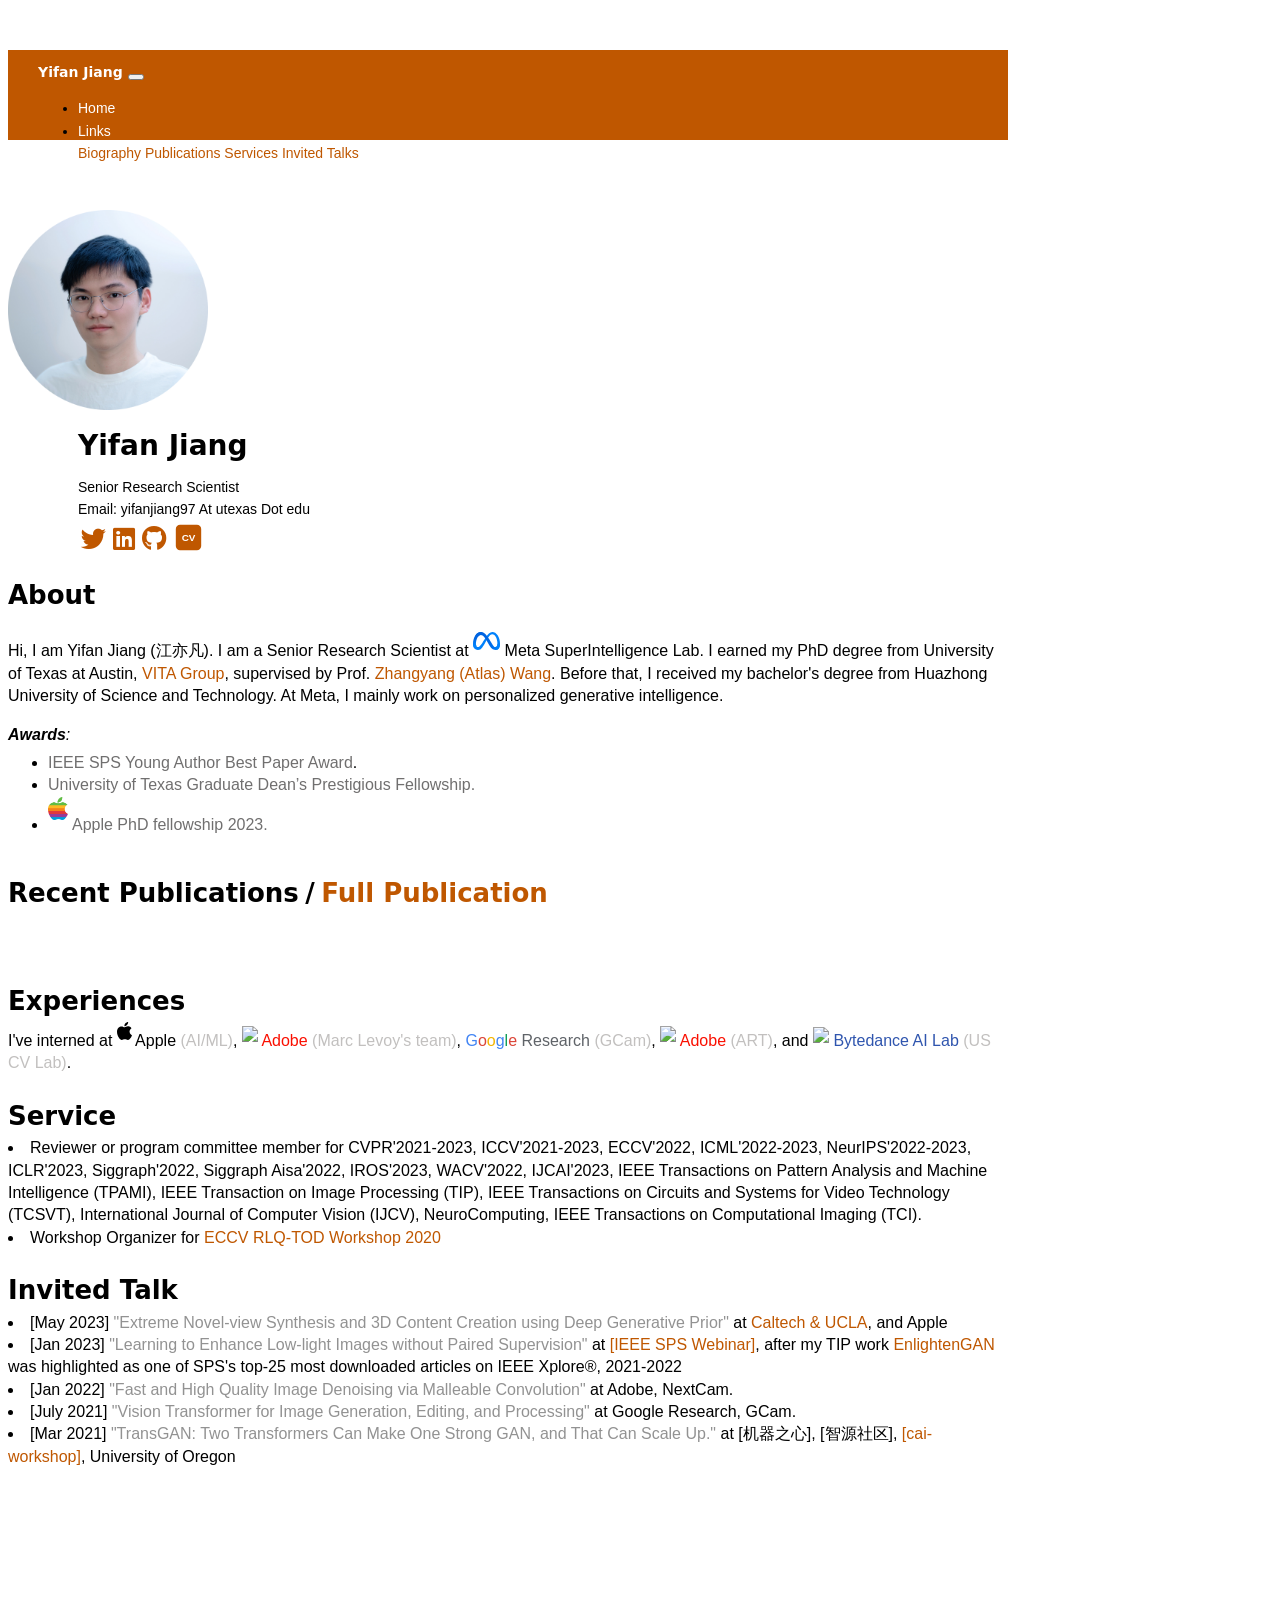
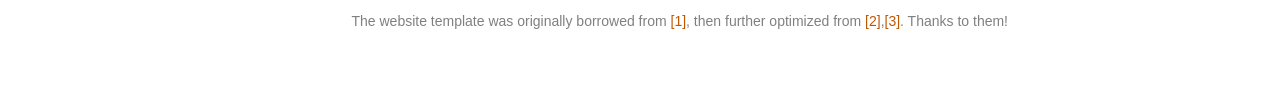
==== commit b70bc1ab: "add recent publication, change cv logo" ====
--- a/index.html
+++ b/index.html
@@ -8,25 +8,47 @@
 
     <meta http-equiv="X-UA-Compatible" content="IE=edge">
     <meta name="viewport" content="width=device-width, initial-scale=1, shrink-to-fit=no">
-    <meta name="description" content="Yifan Jiang">
+    <meta name="description" content="Yifan Jiang is a Senior Research Scientist at Meta working on personalized generative intelligence, generative models, computational photography, and 3D vision.">
     <meta name="author" content="Yifan Jiang">
     <meta name="keywords" content="Yifan Jiang,ComputerVision,Machine,Learning">
 
-    <script async="" src="./analytics.js"></script>
-    <!-- <script src="./9JZkBilUSmGpH8F5SvwGOfpXbTA.js"></script> -->
-    <script src="./js"></script>
+    <link rel="canonical" href="https://yifanjiang19.github.io/">
+
+    <meta property="og:type" content="website">
+    <meta property="og:title" content="Yifan Jiang">
+    <meta property="og:description" content="Senior Research Scientist at Meta working on personalized generative intelligence, generative models, computational photography, and 3D vision.">
+    <meta property="og:url" content="https://yifanjiang19.github.io/">
+    <meta property="og:image" content="https://yifanjiang19.github.io/YifanJiang.jpg">
+    <meta property="og:image:alt" content="Portrait of Yifan Jiang">
+
+    <meta name="twitter:card" content="summary">
+    <meta name="twitter:title" content="Yifan Jiang">
+    <meta name="twitter:description" content="Senior Research Scientist at Meta working on personalized generative intelligence, generative models, computational photography, and 3D vision.">
+    <meta name="twitter:image" content="https://yifanjiang19.github.io/YifanJiang.jpg">
+    <meta name="twitter:image:alt" content="Portrait of Yifan Jiang">
+
     <link href="./assets/favicon.png" rel="icon">
     <link rel="stylesheet" href="https://cdnjs.cloudflare.com/ajax/libs/font-awesome/5.15.3/css/all.min.css" />
     <link rel="stylesheet" href="https://cdn.jsdelivr.net/gh/jpswalsh/academicons@1/css/academicons.min.css">
 
-    <!-- Google tag (gtag.js) -->
-    <script async src="https://www.googletagmanager.com/gtag/js?id=G-02L3BXBHCW"></script>
     <script>
-    window.dataLayer = window.dataLayer || [];
-    function gtag(){dataLayer.push(arguments);}
-    gtag('js', new Date());
-
-    gtag('config', 'G-02L3BXBHCW');
+    (() => {
+        // If you reuse this template, replace both the hostname and measurement ID.
+        if (window.location.hostname !== 'yifanjiang19.github.io') return;
+
+        const measurementId = 'G-02L3BXBHCW';
+        window.dataLayer = window.dataLayer || [];
+        window.gtag = function () {
+            window.dataLayer.push(arguments);
+        };
+        window.gtag('js', new Date());
+        window.gtag('config', measurementId);
+
+        const script = document.createElement('script');
+        script.async = true;
+        script.src = 'https://www.googletagmanager.com/gtag/js?id=' + measurementId;
+        document.head.appendChild(script);
+    })();
     </script>
     
 
@@ -42,7 +64,7 @@
 
     <!-- <link href="./academicons.min.css" rel="stylesheet"> -->
 
-    <link href="./style.css" rel="stylesheet">
+    <link href="./style.css?v=16" rel="stylesheet">
     <link href="./font.css" rel="stylesheet">
     <title>Yifan Jiang</title>
 </head>
@@ -77,7 +99,7 @@
         <nav class="navbar navbar-expand-sm navbar-dark fixed-top">
 
             <div class="container-fluid">
-                <a class="navbar-brand" href="https://yifanjiang.net/#">
+                <a class="navbar-brand" href="#home">
                     <serif>Yifan Jiang</serif>
                 </a>
                 <button class="navbar-toggler" type="button" data-toggle="collapse" data-target="#navbarToggler"
@@ -87,10 +109,10 @@
                 <div class="collapse navbar-collapse" id="navbarToggler">
                     <ul class="navbar-nav ml-auto">
                         <li class="nav-item">
-                            <a class="nav-item nav-link" href="https://yifanjiang.net/#home">Home</a>
+                            <a class="nav-item nav-link" href="#home">Home</a>
                         </li>
                         <li class="nav-item dropdown">
-                            <a class="nav-link dropdown-toggle" href="https://yifanjiang.net/#"
+                            <a class="nav-link dropdown-toggle" href="#"
                                 id="navbarDropdownMenuLink" role="button" data-toggle="dropdown" aria-haspopup="true"
                                 aria-expanded="false">
                                 Links
@@ -98,10 +120,10 @@
                             
                             <div class="dropdown-menu dropdown-menu-right dropdown-menu-xl-left"
                                 aria-labelledby="navbarDropdownMenuLink">
-                                <a class="dropdown-item" href="https://yifanjiang.net/#bio">Biography</a>
-                                <a class="dropdown-item" href="https://yifanjiang.net/#pub">Publications</a>
-                                <a class="dropdown-item" href="https://yifanjiang.net/#services">Services</a>
-                                <a class="dropdown-item" href="https://yifanjiang.net/#invited-talks">Invited Talks</a>
+                                <a class="dropdown-item" href="#bio">Biography</a>
+                                <a class="dropdown-item" href="#pub">Publications</a>
+                                <a class="dropdown-item" href="#services">Services</a>
+                                <a class="dropdown-item" href="#invited-talks">Invited Talks</a>
                             </div>
                         </li>
                     </ul>
@@ -127,7 +149,12 @@
                                 <a href="https://twitter.com/YifanJiang17" class="fab fa-twitter"></a>
                                 <a href="https://www.linkedin.com/in/yifanjiang97/" class="fab fa-linkedin"></a>
                                 <a href="https://github.com/yifanjiang19" class="fab fa-github"></a>
-                                <a style="font-size: 22px;" href="./yifan_jiang_cv.pdf">[CV]</a>
+                                <a class="cv-icon-link" href="./yifan_jiang_cv.pdf" aria-label="Curriculum Vitae" title="Curriculum Vitae">
+                                    <svg class="cv-icon" viewBox="0 0 24 24" aria-hidden="true" focusable="false">
+                                        <rect x="1.5" y="1.5" width="21" height="21" rx="3.5" fill="currentColor"></rect>
+                                        <text x="12" y="12.77" fill="#fff" font-family="Arial, sans-serif" font-size="8.2" font-weight="700" text-anchor="middle" dominant-baseline="middle">CV</text>
+                                    </svg>
+                                </a>
                                 <!-- <br> -->
                                 <!-- <a style="font-size: 22px;" href="./Yifan_Jiang_CV.pdf">[CV]</a> -->
                                 <!-- <a href="./RS.pdf">[Research Statement]</a> -->
@@ -361,10 +388,24 @@
             <div class="container-fluid" id="main-pub-container">
                 <div class="row">
                     <div class="col col-wrapper">
-                        <div class="section-title" id="selected_publication">Selected Publications</div>
+                        <div class="section-title publication-view-switch" role="group" aria-label="Publication view">
+                            <button type="button" id="publication-view-recent"
+                                class="publication-view-option activated" aria-pressed="true"
+                                aria-controls="main-pub-card-container" onclick="publicationByRecent();">
+                                Recent Publications
+                            </button>
+                            <span class="publication-view-alternative">
+                                <span aria-hidden="true">/</span>
+                                <button type="button" id="publication-view-full"
+                                    class="publication-view-option" aria-pressed="false"
+                                    aria-controls="all-publications main-pub-card-container" onclick="publicationBySelected();">
+                                    Full Publication
+                                </button>
+                            </span>
+                        </div>
                     </div>
                 </div>
-                <h5 class="subtitle" id="all-publications">
+                <h5 class="subtitle" id="all-publications" hidden>
                     (
                     <a id="publication-by-selected" href="javascript:;" ,="" onclick="publicationBySelected();"
                         class="activated">show selected</a> /
@@ -374,7 +415,7 @@
                         all by topic</a>
                     )
                 </h5>
-                <p class="subtitle-aux"><span class="bold">Topics:</span>
+                <p class="subtitle-aux" hidden><span class="bold">Topics:</span>
                     <a href="./#topic-Generative-Model" onclick="return publicationByTopicSpecific(this)"
                         data-topic="Generative-Model" class="">Generative Model</a> /
                     <a href="./#topic-3D-Vision" onclick="return publicationByTopicSpecific(this)"
@@ -388,9 +429,9 @@
 
                 
 
-                <div id="main-pub-card-container" class="">
-
-                    <div class="pub-card" data-topic="3D-Vision" data-year="2024" data-selected="true">
+                <div id="main-pub-card-container" class="" hidden>
+
+                    <div class="pub-card" data-topic="3D-Vision" data-year="2025" data-selected="true" data-recent="true">
                         <div class="row align-items-center section-item">
                             <div class="col-xs-12 col-md-3 col-lg-4 col-wrapper">
                                 <div class="figure">
@@ -1274,16 +1315,6 @@
                 </div>
             </div>
         </div>
-        <div id="click-full-pub" style="font-size:16px; margin-left:20px; font-style:italic">
-            <p>
-                Click to show <a href="#research-interests" ,="" onclick="publicationByDate();" class="">[Full Publications]</a>
-            </p>
-        </div>
-        <div id="click-selected-pub" style="font-size:16px; margin-left:20px; font-style:italic">
-            <p>
-                Click to show <a href="#research-interests" ,="" onclick="publicationBySelected();" class="">[Selected Publications]</a>
-            </p>
-        </div>
         </br>
         </br>
         <!-- <div class="sec-wrapper exp-wrapper" id="exp">
@@ -1382,10 +1413,42 @@
 
         var allPublications = null;
 
+        function activatePublicationView(button) {
+            $("#main-pub-container .publication-view-option")
+                .removeClass("activated")
+                .attr("aria-pressed", "false");
+            button.addClass("activated").attr("aria-pressed", "true");
+        }
+
+        function showFullPublicationControls() {
+            activatePublicationView($("#publication-view-full"));
+            $("#main-pub-container").removeClass("recent-publications-mode");
+            $("#all-publications, #main-pub-container .subtitle-aux")
+                .prop("hidden", false)
+                .show();
+        }
+
+        function publicationByRecent() {
+            activatePublicationView($("#publication-view-recent"));
+            $("#main-pub-container").addClass("recent-publications-mode");
+            $("#all-publications, #main-pub-container .subtitle-aux")
+                .hide()
+                .prop("hidden", true);
+
+            allPublications.detach();
+            $("#main-pub-card-container").html("");
+            for (var pubId = 0; pubId < allPublications.length; pubId++) {
+                var pub = $(allPublications[pubId]);
+                if (pub.data("recent") == true) {
+                    $("#main-pub-card-container").append(pub);
+                }
+            }
+            queuePublicationMedia(allPublications.get());
+        }
+
         function publicationBySelected() {
-            var a = $("#publication-by-selected")
-            var b = $("#selected_publication");
-            b.text("Selected Publications");
+            var a = $("#publication-by-selected");
+            showFullPublicationControls();
             $("#main-pub-container .subtitle a").removeClass("activated");
             $("#main-pub-container .subtitle-aux a").removeClass("activated");
             a.addClass("activated");
@@ -1398,10 +1461,6 @@
                     $("#main-pub-card-container").append(pub);
                 }
             }
-            var c = $("#click-selected-pub");
-            var d = $("#click-full-pub");
-            c.hide();
-            d.show();
             queuePublicationMedia(allPublications.get());
         }
 
@@ -1411,9 +1470,7 @@
                 return;
             }
 
-            var b = $("#selected_publication");
-            b.text("Full Publications");
-
+            showFullPublicationControls();
             $("#main-pub-container .subtitle a").removeClass("activated");
             $("#main-pub-container .subtitle-aux a").removeClass("activated");
             a.addClass("activated");
@@ -1433,18 +1490,12 @@
                 // }
                 $("#main-pub-card-container").append(pub);
             }
-            var c = $("#click-selected-pub");
-            var d = $("#click-full-pub");
-            c.show();
-            d.hide();
             queuePublicationMedia(allPublications.get());
         }
 
         function publicationByTopicInner() {
-            var a = $("#publication-by-topic")
-            if (a.hasClass("activated")) {
-                return;
-            }
+            var a = $("#publication-by-topic");
+            showFullPublicationControls();
             $("#main-pub-container .subtitle a").removeClass("activated");
             a.addClass("activated");
 
@@ -1491,12 +1542,6 @@
 
         function publicationByTopic() {
             publicationByTopicInner();
-            var b = $("#selected_publication");
-            b.text("Full Publications");
-            var c = $("#click-selected-pub");
-            var d = $("#click-full-pub");
-            c.show();
-            d.hide();
             publicationByTopicSpecificInner($("#main-pub-container .subtitle-aux a:first"));
             return true;
         }
@@ -1628,8 +1673,8 @@
                 allTopics.push({ name: $(allTopicsLink[topicId]).data("topic"), title: $(allTopicsLink[topicId]).html() });
             }
 
-            publicationBySelected();
-            $("#main-pub-card-container").removeClass("hide");
+            publicationByRecent();
+            $("#main-pub-card-container").prop("hidden", false).removeClass("hide").show();
         });
 
         
--- a/style.css
+++ b/style.css
@@ -54,11 +54,94 @@
     font-size: 2em;
 }
 
+.cv-icon-link {
+    display: inline-block;
+    margin-left: 1px;
+    line-height: 1;
+    vertical-align: -0.3em;
+}
+
+.cv-icon {
+    display: block;
+    width: 29px;
+    height: 29px;
+}
+
 .section-title {
     font-family: "Open Sans", Segoe, "Segoe UI", "Lucida Sans Unicode", "Lucida Grande", "Avenir", "Seravek", "Ubuntu", "DejaVu Sans", "Trebuchet MS", Verdana, Arial, sans-serif;
     font-size: 26px;
     font-weight: 600;
     padding-bottom: 10px
+}
+
+.publication-view-switch {
+    display: flex;
+    align-items: center;
+    flex-wrap: wrap;
+    gap: 0.25em;
+}
+
+.publication-view-alternative {
+    display: inline-flex;
+    align-items: center;
+    gap: 0.25em;
+    white-space: nowrap;
+}
+
+.publication-view-option {
+    padding: 0;
+    border: 0;
+    background: transparent;
+    color: var(--cardinal);
+    font-family: inherit;
+    font-size: inherit;
+    font-weight: 600;
+    line-height: inherit;
+    cursor: pointer;
+}
+
+.publication-view-option.activated {
+    color: #000;
+    font-weight: 600;
+    cursor: default;
+}
+
+.publication-view-option:not(.activated):hover,
+.publication-view-option:not(.activated):focus {
+    text-decoration: underline;
+}
+
+.publication-view-option:focus-visible {
+    outline: 2px solid var(--cardinal);
+    outline-offset: 3px;
+}
+
+#main-pub-container.recent-publications-mode .pub-card[data-recent="true"] {
+    margin-top: 10px;
+    padding-left: 0;
+}
+
+#main-pub-container.recent-publications-mode .pub-card[data-recent="true"] > .section-item > .col-wrapper:first-child {
+    display: none;
+}
+
+#main-pub-container.recent-publications-mode .pub-card[data-recent="true"] > .section-item > .col-wrapper:last-child {
+    position: relative;
+    flex: 0 0 100%;
+    max-width: 100%;
+    padding-left: 40px;
+}
+
+#main-pub-container.recent-publications-mode .pub-card[data-recent="true"] > .section-item > .col-wrapper:last-child::before {
+    content: "•";
+    position: absolute;
+    top: 0;
+    left: 20px;
+    font-size: 16px;
+}
+
+#main-pub-container.recent-publications-mode .pub-card[data-recent="true"] > .section-item {
+    min-height: 0;
 }
 
 .col-wrapper {
